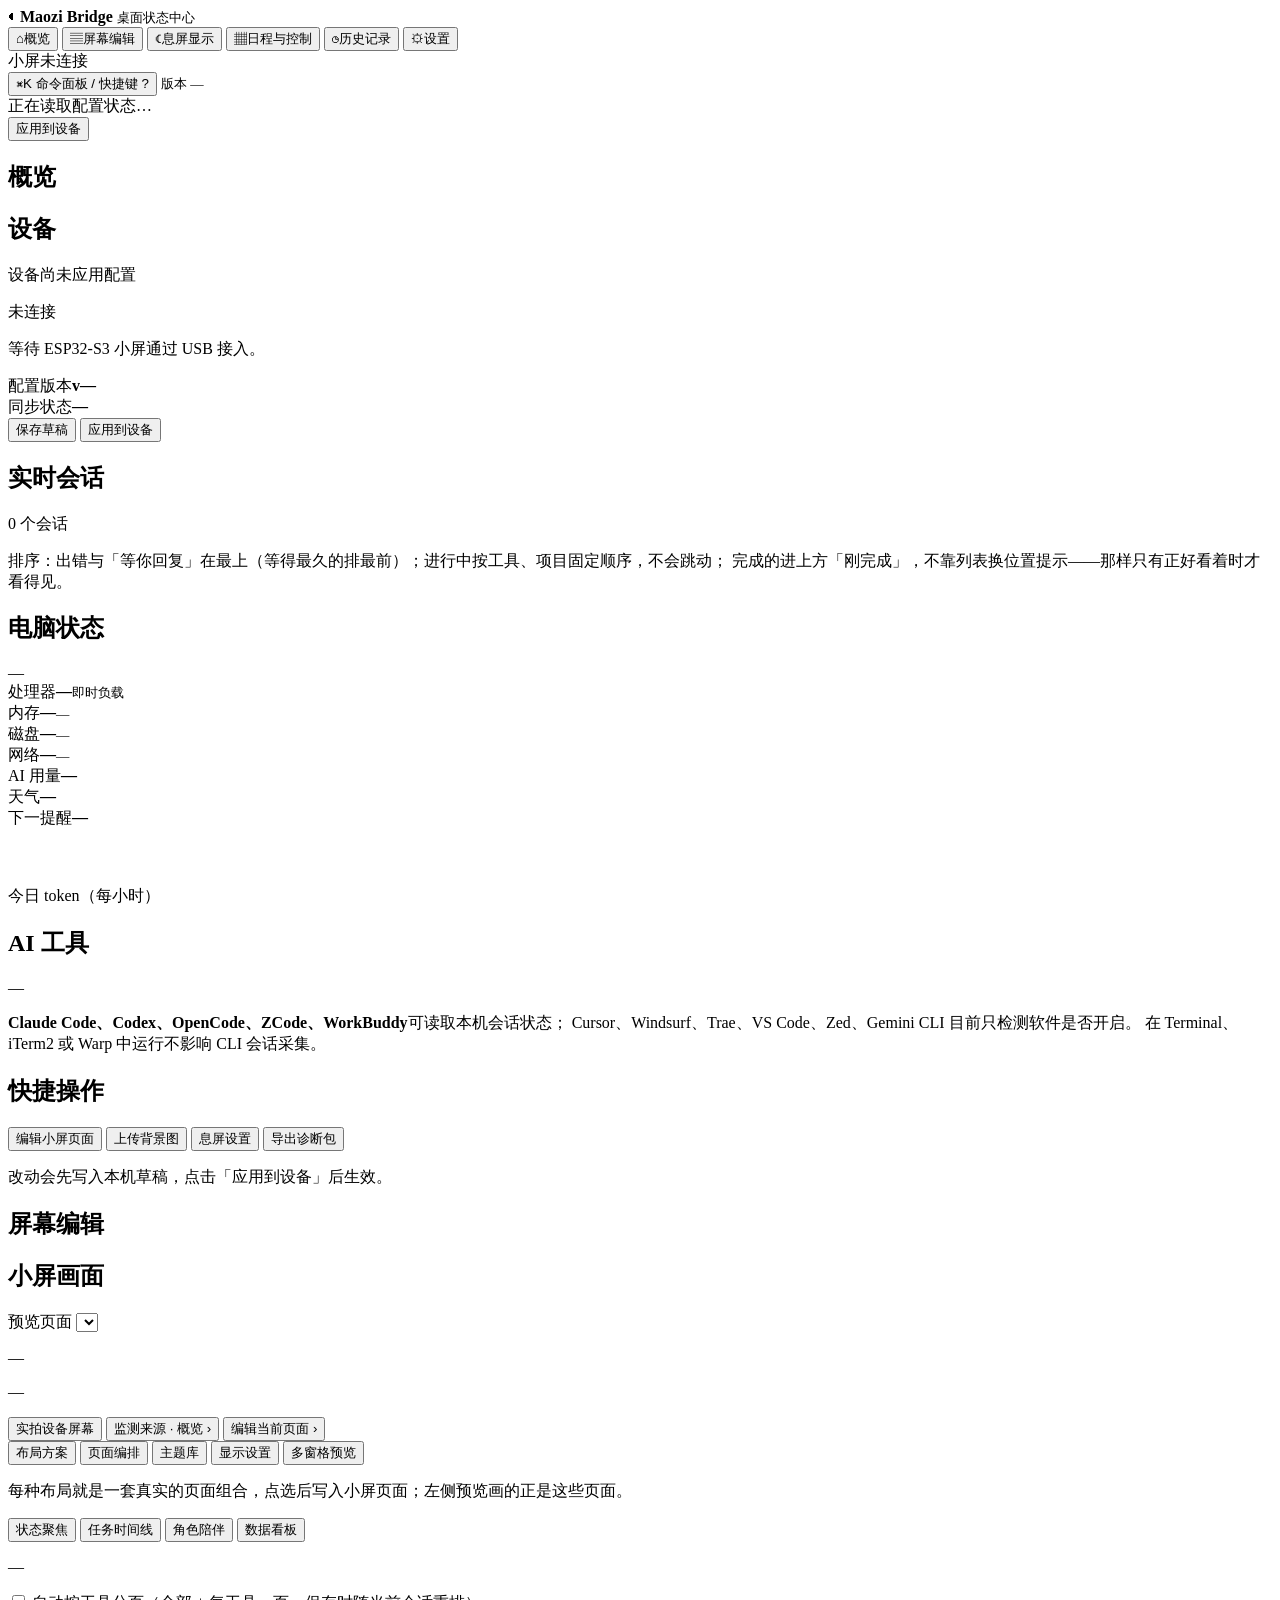
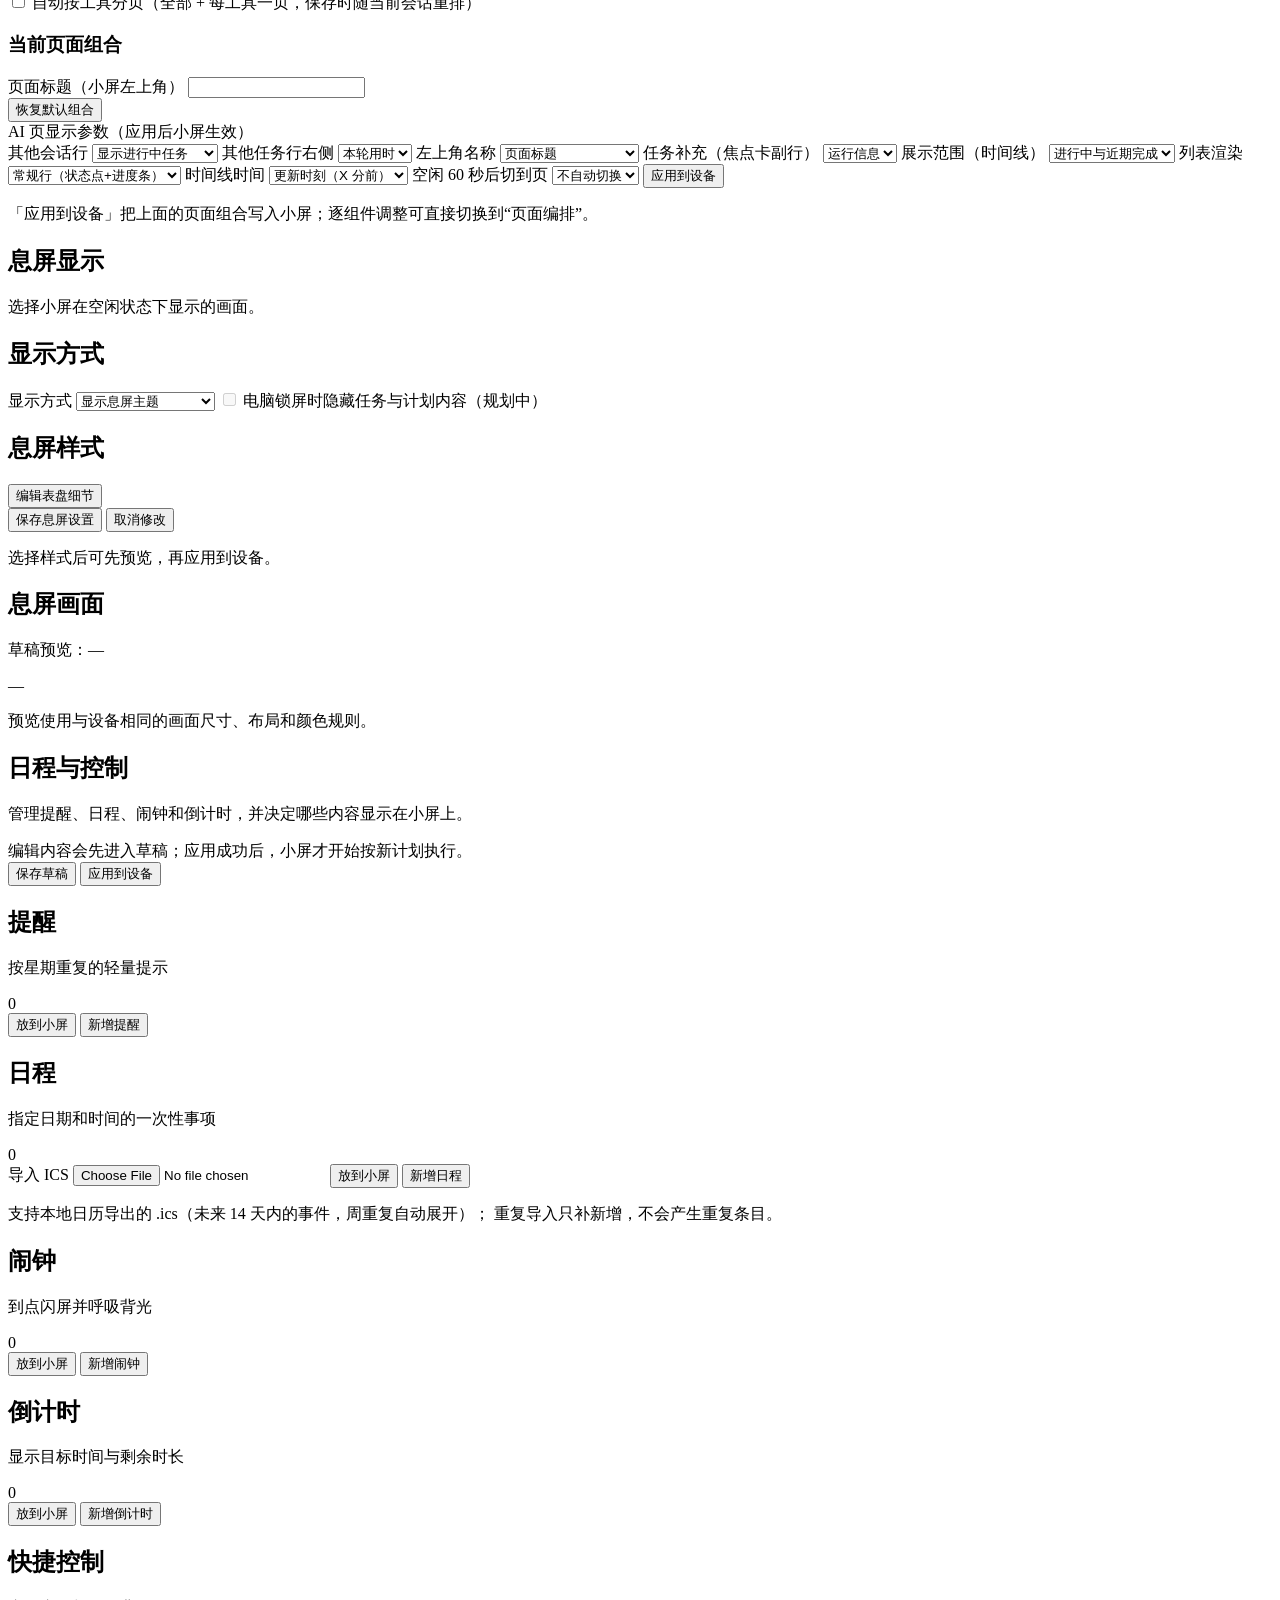
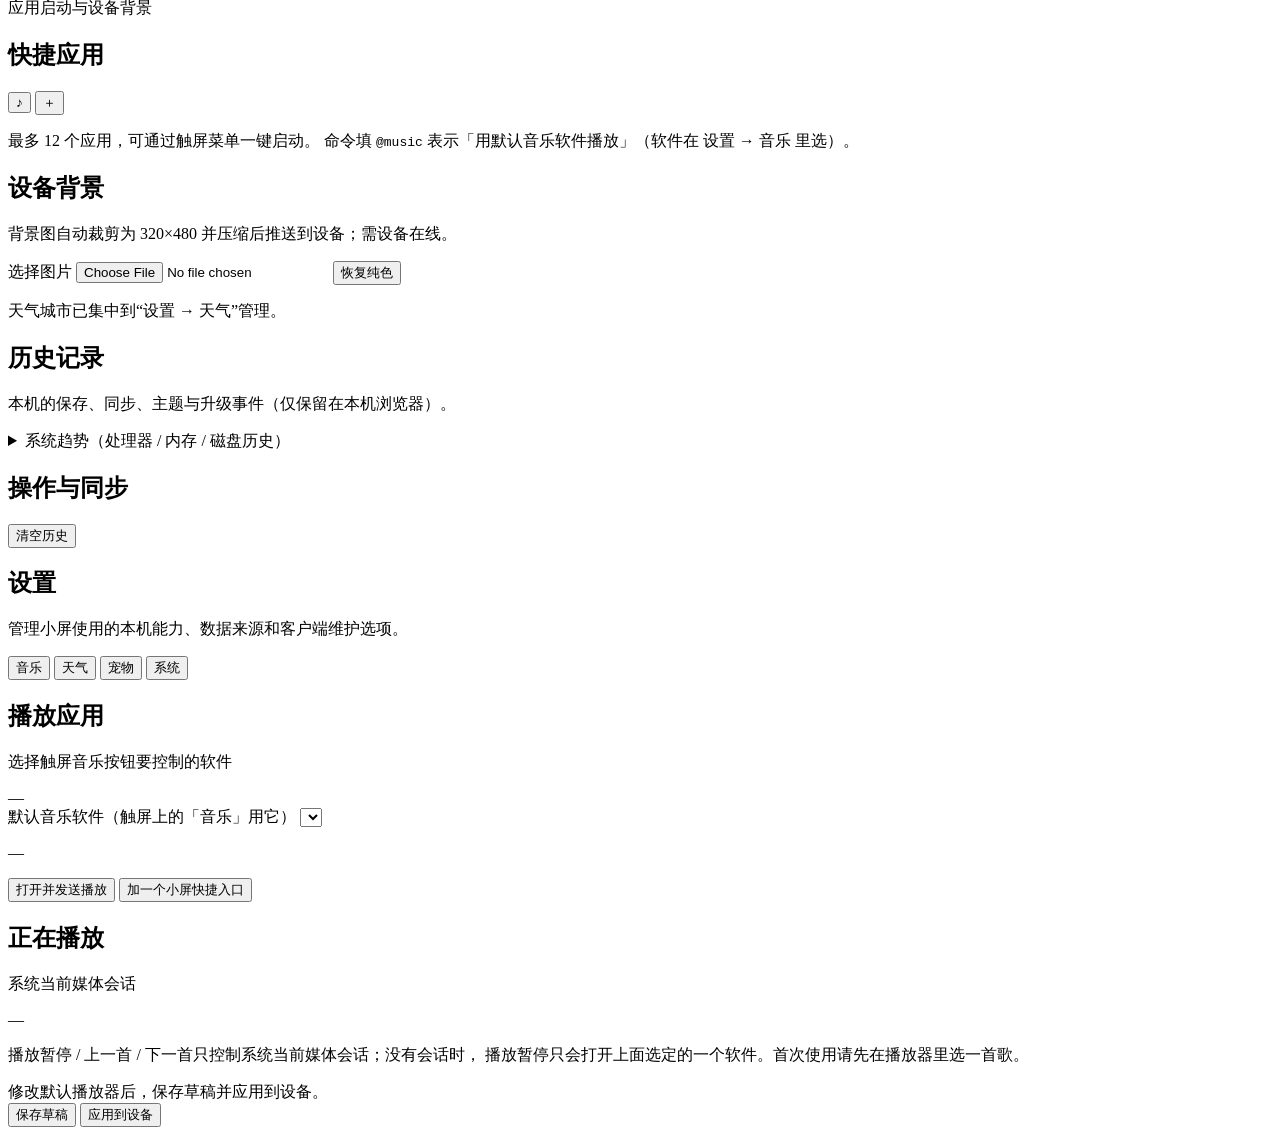
==== client/workbuddy/web_assets/index.html @ 3965f8a6 "P1-2 用量透明度看板：趋势权威化 + 会话排行 + 日预算 + 来源/更新时间 - usage.py：小时桶（24h）与按日累计（8 天）服务端权威采集，与今日累计   同时区口径（_hour_o" ====
<!DOCTYPE html>
<html lang="zh-CN" data-theme="auto">
<head>
<meta charset="utf-8">
<meta name="viewport" content="width=device-width, initial-scale=1, viewport-fit=cover">
<meta name="color-scheme" content="light dark">
<meta name="description" content="Maozi Bridge 桌面状态中心：屏幕编辑、息屏表盘、设备监控与主题定制。">
<title>Maozi Bridge · 桌面状态中心</title>
<link rel="stylesheet" href="/app.css">
</head>
<body>
<div class="app">

  <!-- ======== 左侧导航 ======== -->
  <aside class="sidebar">
    <div class="brand">
      <span class="brand-mark" aria-hidden="true">◖</span>
      <span class="brand-text">
        <strong>Maozi Bridge</strong>
        <small>桌面状态中心</small>
      </span>
    </div>

    <nav class="nav" aria-label="主导航">
      <button type="button" class="nav-item active" data-view="overview">
        <span class="nav-icon" aria-hidden="true">⌂</span>概览
      </button>
      <button type="button" class="nav-item" data-view="tasks">
        <span class="nav-icon" aria-hidden="true">▤</span>屏幕编辑
      </button>
      <button type="button" class="nav-item" data-view="saver">
        <span class="nav-icon" aria-hidden="true">☾</span>息屏显示
      </button>
      <button type="button" class="nav-item" data-view="extras">
        <span class="nav-icon" aria-hidden="true">▦</span>日程与控制
      </button>
      <button type="button" class="nav-item" data-view="history">
        <span class="nav-icon" aria-hidden="true">◷</span>历史记录
      </button>
      <button type="button" class="nav-item" data-view="settings">
        <span class="nav-icon" aria-hidden="true">⚙</span>设置
      </button>
    </nav>

    <div class="sidebar-foot">
      <span class="freshness" id="freshness" hidden></span>
      <div class="conn">
        <i class="conn-dot" id="conn-dot" aria-hidden="true"></i>
        <span id="conn-text">小屏未连接</span>
      </div>
      <button type="button" class="linklike alert-badge" id="btn-alert-hist" hidden>⚠ 有未读异常 <span id="alert-count"></span></button>
      <button type="button" class="linklike" id="btn-cmd-hint">⌘K 命令面板 / 快捷键 ?</button>
      <small class="ver" id="ver-text">版本 —</small>
    </div>
  </aside>

  <!-- ======== 主内容 ======== -->
  <main class="main">
    <div class="apply-bar" id="apply-bar" aria-live="polite">
      <div class="apply-state">
        <i class="apply-dot" id="apply-dot" aria-hidden="true"></i>
        <span id="global-config-state">正在读取配置状态…</span>
      </div>
      <button type="button" class="button" id="global-restore-btn" hidden>回到设备版本</button>
      <button type="button" class="button primary" id="global-apply-btn">应用到设备</button>
    </div>

    <!-- ========== 概览 ========== -->
    <section class="view active" id="view-overview" aria-labelledby="ov-heading">
      <h1 id="ov-heading">概览</h1>
      <div class="ov-grid">
        <section class="panel ov-device" aria-label="设备状态">
          <div class="panel-head"><h2>设备</h2>
            <span class="count-pill" id="ov-applied">设备尚未应用配置</span>
          </div>
          <p class="ov-device-state" id="ov-device-state">未连接</p>
          <p class="hint" id="ov-device-sub">等待 ESP32-S3 小屏通过 USB 接入。</p>
          <div class="kv-row">
            <div class="kv"><span>配置版本</span><strong id="ov-version">v—</strong></div>
            <div class="kv"><span>同步状态</span><strong id="ov-sync-state">—</strong></div>
          </div>
          <div class="btn-row">
            <button type="button" class="button" id="ov-save-btn">保存草稿</button>
            <button type="button" class="button primary" id="ov-sync-btn">应用到设备</button>
          </div>
        </section>

        <section class="panel ov-tasks" aria-labelledby="ov-tasks-heading">
          <div class="panel-head">
            <h2 id="ov-tasks-heading">实时会话</h2>
            <span class="count-pill" id="ov-task-count">0 个会话</span>
          </div>
          <div class="inbox" id="ov-inbox" hidden>
            <div class="done-rail-head">
              <strong>需要处理</strong>
              <span class="count-pill" id="inbox-count">—</span>
            </div>
            <div class="inbox-items" id="inbox-items"></div>
          </div>
          <div class="done-rail" id="ov-done-rail" hidden>
            <div class="done-rail-head">
              <strong>刚完成</strong>
              <span class="count-pill" id="ov-done-count">—</span>
              <button type="button" class="linklike" id="btn-done-clear">全部已读</button>
            </div>
            <div class="done-rail-items" id="ov-done-items"></div>
          </div>
          <div class="filter-bar" id="ov-filters" role="group" aria-label="会话筛选"></div>
          <div class="task-list" id="ov-task-list"></div>
          <p class="hint" id="ov-order-hint">排序：出错与「等你回复」在最上（等得最久的排最前）；进行中按工具、项目固定顺序，不会跳动；
            完成的进上方「刚完成」，不靠列表换位置提示——那样只有正好看着时才看得见。</p>
        </section>

        <section class="panel ov-hw" aria-labelledby="ov-hw-heading">
          <div class="panel-head"><h2 id="ov-hw-heading">电脑状态</h2>
            <span class="count-pill" id="ov-fresh-pill">—</span>
          </div>
          <div class="metric-grid">
            <div class="metric"><span>处理器</span><strong id="ov-cpu">—</strong><small id="ov-cpu-sub">即时负载</small></div>
            <div class="metric"><span>内存</span><strong id="ov-mem">—</strong><small id="ov-mem-sub">—</small></div>
            <div class="metric"><span>磁盘</span><strong id="ov-disk">—</strong><small id="ov-disk-sub">—</small></div>
            <div class="metric"><span>网络</span><strong id="ov-net">—</strong><small id="ov-net-sub">—</small></div>
          </div>
          <div class="ov-extra">
            <div class="kv"><span>AI 用量</span><strong id="ov-usage">—</strong></div>
            <div class="kv"><span>天气</span><strong id="ov-weather">—</strong></div>
            <div class="kv"><span>下一提醒</span><strong id="ov-remind">—</strong></div>
          </div>
          <div class="usage-chart-wrap">
            <span class="usage-chart-label">今日 token（每小时）</span>
            <span class="usage-chart-meta" id="usage-meta"></span>
            <canvas id="usage-chart" height="72" role="img" aria-label="今日 token 每小时用量折线图"></canvas>
            <div class="usage-top" id="usage-top"></div>
          </div>
        </section>

        <section class="panel ov-tools" aria-label="AI 工具">
          <div class="panel-head">
            <h2>AI 工具</h2>
            <span class="count-pill muted" id="ov-tools-note">—</span>
          </div>
          <div class="tool-chips" id="ov-tool-chips"></div>
          <p class="hint"><strong>Claude Code、Codex、OpenCode、ZCode、WorkBuddy</strong>可读取本机会话状态；
            Cursor、Windsurf、Trae、VS Code、Zed、Gemini CLI 目前只检测软件是否开启。
            在 Terminal、iTerm2 或 Warp 中运行不影响 CLI 会话采集。</p>
        </section>

        <section class="panel ov-quick" aria-label="快捷操作">
          <div class="panel-head"><h2>快捷操作</h2></div>
          <div class="quick-grid">
            <button type="button" class="button" id="ov-act-tasks">编辑小屏页面</button>
            <button type="button" class="button" id="ov-act-bg">上传背景图</button>
            <button type="button" class="button" id="ov-act-saver">息屏设置</button>
            <button type="button" class="button" id="ov-act-diag">导出诊断包</button>
          </div>
          <p class="hint">改动会先写入本机草稿，点击「应用到设备」后生效。</p>
        </section>
      </div>
    </section>

    <!-- ========== 屏幕编辑 ========== -->
    <section class="view" id="view-tasks" aria-labelledby="tasks-heading">
      <h1 id="tasks-heading">屏幕编辑</h1>
      <div class="task-layout">

        <!-- 左：小屏画面（与固件同源渲染） -->
        <aside class="panel scheme-panel" aria-labelledby="screen-heading">
          <h2 id="screen-heading">小屏画面</h2>
          <label class="field">
            <span>预览页面</span>
            <select id="page-select" aria-label="选择要预览的页面"></select>
          </label>

          <div class="screen-wrap">
            <div class="screen-scale" id="screen-scale">
              <div class="screen-bezel">
                <div class="screen" id="screen" role="img" aria-label="小屏画面预览"></div>
              </div>
            </div>
          </div>
          <p class="preview-caption" id="preview-caption">—</p>
          <p class="hint" id="panel-pipeline">—</p>

          <button type="button" class="button ghost wide" id="btn-snap">实拍设备屏幕</button>
          <img id="snapshot-img" class="snapshot-img" hidden alt="设备屏幕实拍">
          <button type="button" class="button ghost wide" id="btn-source-jump">监测来源 · 概览 ›</button>
          <button type="button" class="button ghost wide" id="btn-deep-edit">编辑当前页面 ›</button>
        </aside>

        <!-- 右：布局方案 / 主题库 -->
        <div class="task-main">
          <div class="tabbar editor-tabbar" role="tablist" aria-label="屏幕编辑分区">
            <button type="button" class="tab active" id="tab-layouts" role="tab"
                    aria-selected="true" aria-controls="pane-layouts">布局方案</button>
            <button type="button" class="tab" id="tab-pages" role="tab"
                    aria-selected="false" aria-controls="spane-pages">页面编排</button>
            <button type="button" class="tab" id="tab-themes" role="tab"
                    aria-selected="false" aria-controls="pane-themes">主题库</button>
            <button type="button" class="tab" id="tab-look" role="tab"
                    aria-selected="false" aria-controls="spane-look">显示设置</button>
            <button type="button" class="tab" id="tab-multi" role="tab"
                    aria-selected="false" aria-controls="pane-multi">多窗格预览</button>
          </div>

          <!-- 布局方案：四种预设＝四套真实页面组合 -->
          <div class="tabpane active" id="pane-layouts" role="tabpanel">
            <p class="view-sub">每种布局就是一套真实的页面组合，点选后写入小屏页面；左侧预览画的正是这些页面。</p>
            <div class="layout-grid" role="group" aria-label="布局预设">
              <button type="button" class="layout-btn" data-layout="focus" aria-pressed="true">状态聚焦</button>
              <button type="button" class="layout-btn" data-layout="timeline" aria-pressed="false">任务时间线</button>
              <button type="button" class="layout-btn" data-layout="companion" aria-pressed="false">角色陪伴</button>
              <button type="button" class="layout-btn" data-layout="dashboard" aria-pressed="false">数据看板</button>
            </div>
            <p class="hint" id="layout-hint">—</p>
            <label class="field toggle">
              <input type="checkbox" id="autopage-toggle">
              <span>自动按工具分页（全部 + 每工具一页，保存时随当前会话重排）</span>
            </label>

            <h3 class="pane-heading">当前页面组合</h3>
            <div class="pages-list" id="task-pages" role="list" aria-label="当前页面组合"></div>
            <label class="field">
              <span>页面标题（小屏左上角）</span>
              <input type="text" id="task-page-title" class="text-input" maxlength="24" autocomplete="off">
            </label>
            <div class="btn-row">
              <button type="button" class="button wide" id="btn-reset-layout">恢复默认组合</button>
            </div>

            <div class="field-heading"><span>AI 页显示参数（应用后小屏生效）</span></div>
          <label class="field">
            <span>其他会话行</span>
            <select id="tv-other-tasks" class="text-input">
              <option value="1">显示进行中任务</option>
              <option value="0">不显示（仅焦点）</option>
            </select>
          </label>
          <label class="field">
            <span>其他任务行右侧</span>
            <select id="tv-task-value" class="text-input">
              <option value="0">本轮用时</option>
              <option value="1">仅项目名</option>
            </select>
          </label>
          <label class="field">
            <span>左上角名称</span>
            <select id="tv-name-mode" class="text-input">
              <option value="0">页面标题</option>
              <option value="1">自动显示智能体名称</option>
            </select>
          </label>
          <label class="field">
            <span>任务补充（焦点卡副行）</span>
            <select id="tv-task-detail" class="text-input">
              <option value="0">运行信息</option>
              <option value="1">最近消息</option>
              <option value="2">不显示</option>
            </select>
          </label>
          <label class="field">
            <span>展示范围（时间线）</span>
            <select id="tv-tl-range" class="text-input">
              <option value="0">进行中与近期完成</option>
              <option value="1">仅进行中</option>
            </select>
          </label>
          <label class="field">
            <span>列表渲染</span>
            <select id="tv-tl-mode" class="text-input">
              <option value="0">常规行（状态点+进度条）</option>
              <option value="1">时间线事件行</option>
            </select>
          </label>
          <label class="field">
            <span>时间线时间</span>
            <select id="tv-tl-time" class="text-input">
              <option value="0">更新时刻（X 分前）</option>
              <option value="1">本轮用时</option>
              <option value="2">不显示</option>
            </select>
          </label>
          <label class="field">
            <span>空闲 60 秒后切到页</span>
            <select id="tv-idle-page" class="text-input">
              <option value="0">不自动切换</option>
            </select>
          </label>
          <button type="button" class="button primary wide" id="btn-apply-task">应用到设备</button>
            <p class="hint" id="apply-hint">「应用到设备」把上面的页面组合写入小屏；逐组件调整可直接切换到“页面编排”。</p>
          </div>

          <!-- 主题库 -->
          <div class="tabpane" id="pane-themes" role="tabpanel" hidden>            <div class="subtabs" role="tablist" aria-label="主题分类">
              <button type="button" class="subtab active" id="tab-preset-themes"
                      aria-selected="true">默认主题</button>
              <button type="button" class="subtab" id="tab-my-themes"
                      aria-selected="false">自定义主题</button>
            </div>
            <div class="btn-row" style="gap:6px">
              <button type="button" class="button" id="theme-dl" style="flex:1">导出主题文件</button>
              <label class="button ghost" for="theme-import-file" style="flex:1;text-align:center">导入主题文件</label>
              <input type="file" id="theme-import-file" accept=".json" class="visually-hidden">
            </div>
            <div class="theme-layout">
              <div class="theme-cards" id="theme-grid" role="listbox" aria-label="主题列表"></div>
              <aside class="panel theme-side" aria-labelledby="theme-side-heading">
                <h2 id="theme-side-heading">当前页面</h2>
                <p class="theme-current-name" id="theme-current-name">—</p>
                <p class="hint" id="theme-current-desc">选择左侧主题后点击应用。</p>
                <button type="button" class="button wide" id="btn-theme-options">显示选项</button>
                <button type="button" class="button primary wide" id="btn-apply-theme">应用到任务</button>
                <p class="hint">主题会同时下发配色与卡片风格，保存后同步到小屏。</p>
              </aside>
            </div>
          </div>

          <!-- 多窗格预览（优化#11） -->
          <div class="tabpane" id="pane-multi" role="tabpanel" hidden>
            <p class="view-sub">把配置里的页面逐页平铺，每块都是该页在小屏上的真实样子（同一个渲染器）。点任一屏切到那一页。</p>
            <div class="multi-grid" id="multi-grid"></div>
            <div class="btn-row">
              <button type="button" class="button ghost wide" id="btn-multi-edit">编辑当前页面 ›</button>
            </div>
          </div>
        </div>
      </div>
    </section>

    <!-- ========== 息屏显示 ========== -->
    <section class="view" id="view-saver" aria-labelledby="saver-heading">
      <h1 id="saver-heading">息屏显示</h1>
      <p class="view-sub">选择小屏在空闲状态下显示的画面。</p>
      <div class="saver-layout">
        <div class="saver-main">
          <section class="panel" aria-labelledby="saver-mode-heading">
            <h2 id="saver-mode-heading">显示方式</h2>
            <label class="field">
              <span>显示方式</span>
              <select id="saver-mode">
                <option value="theme">显示息屏主题</option>
                <option value="always">屏幕常亮（不息屏）</option>
              </select>
            </label>
            <label class="field toggle">
              <input type="checkbox" id="saver-hide-lock" disabled>
              <span>电脑锁屏时隐藏任务与计划内容（规划中）</span>
            </label>
          </section>

          <section class="panel" aria-labelledby="saver-dials-heading">
            <div class="panel-head">
              <h2 id="saver-dials-heading">息屏样式</h2>
              <button type="button" class="linklike" id="btn-saver-detail">编辑表盘细节</button>
            </div>
            <div class="dial-cards" id="saver-cards"></div>
          </section>

          <section class="panel" id="saver-detail" hidden aria-labelledby="saver-detail-heading">
            <h2 id="saver-detail-heading">表盘细节</h2>
            <label class="field">
              <span>进入息屏 <output class="field-value" id="saver-idle-val">60 秒</output></span>
              <input type="range" id="saver-idle" min="0" max="600" step="10">
            </label>
            <label class="field">
              <span>息屏语句</span>
              <input type="text" id="saver-msg" class="text-input" maxlength="20" autocomplete="off">
            </label>

          </section>

          <div class="btn-row">
            <button type="button" class="button primary" id="btn-saver-save">保存息屏设置</button>
            <button type="button" class="button" id="btn-saver-cancel">取消修改</button>
          </div>
          <div class="entry-list" id="saver-extra" hidden>
            <div class="field-heading" id="saver-extra-title"><span>轮播设置</span></div>
            <label class="field album-only">
              <span>轮播间隔（相册轮播）</span>
              <select id="sv-int">
                <option value="30">30 秒</option>
                <option value="60" selected>1 分钟</option>
                <option value="300">5 分钟</option>
                <option value="600">10 分钟</option>
              </select>
            </label>
            <label class="field album-only">
              <span>切换效果</span>
              <select id="sv-fx">
                <option value="1" selected>淡入</option>
                <option value="2">滑入</option>
                <option value="0">立即切换</option>
              </select>
            </label>
            <label class="field poem-only">
              <span>诗句更新间隔（诗词短句）</span>
              <select id="poem-int">
                <option value="1">1 分钟</option>
                <option value="5" selected>5 分钟</option>
                <option value="10">10 分钟</option>
                <option value="30">30 分钟</option>
                <option value="60">1 小时</option>
              </select>
            </label>
          </div>
          <div class="entry-list" id="poem-lib" hidden>
            <div class="field-heading"><span>诗句库（最多 10 条，到点自动轮换；留空则自动轮换内置名句·带作者）</span></div>
            <div class="entry-list" id="poem-list"></div>
            <div class="btn-row">
              <input type="text" id="poem-new" class="text-input" maxlength="20"
                     placeholder="新诗句，如 空山新雨后" autocomplete="off" class="grow">
              <button type="button" class="button" id="poem-add">添加</button>
            </div>
          </div>
          <div class="entry-list" id="album-mgr" hidden>
            <div class="field-heading"><span>相册（最多 8 张，覆盖式上传）</span></div>
            <div class="btn-row">
              <label class="button ghost" for="album-file">选择图片（可多选）</label>
              <input type="file" id="album-file" accept="image/*" multiple class="visually-hidden">
              <button type="button" class="button danger" id="album-clear">清空相册</button>
            </div>
            <p class="hint" id="album-state">尚未上传相册图。</p>
          </div>
          <p class="hint" id="saver-state">选择样式后可先预览，再应用到设备。</p>
        </div>

        <aside class="panel saver-preview-panel" aria-labelledby="sv-heading">
          <h2 id="sv-heading">息屏画面</h2>
          <p class="hint" id="sv-mode-note">草稿预览：—</p>
          <div class="screen-scale" id="sv-scale">
            <div class="screen-bezel">
              <div class="sv-screen" id="sv-screen" role="img" aria-label="息屏画面预览"></div>
            </div>
          </div>
          <p class="hint" id="sv-quote-note">—</p>
          <p class="hint">预览使用与设备相同的画面尺寸、布局和颜色规则。</p>
        </aside>
      </div>
    </section>

    <!-- ========== 日程与控制 ========== -->
    <section class="view" id="view-extras" aria-labelledby="extras-heading">
      <h1 id="extras-heading">日程与控制</h1>
      <p class="view-sub">管理提醒、日程、闹钟和倒计时，并决定哪些内容显示在小屏上。</p>
      <div class="panel schedule-actionbar">
        <span class="hint-inline">编辑内容会先进入草稿；应用成功后，小屏才开始按新计划执行。</span>
        <div class="btn-row">
          <button type="button" class="button" id="extras-save-btn">保存草稿</button>
          <button type="button" class="button primary" id="extras-sync-btn">应用到设备</button>
        </div>
      </div>
      <div class="schedule-grid schedule-primary">
        <section class="panel schedule-panel" aria-labelledby="reminders-heading">
          <div class="panel-head">
            <div><h2 id="reminders-heading">提醒</h2><p class="panel-kicker">按星期重复的轻量提示</p></div>
            <span class="count-pill muted" id="reminders-count">0</span>
          </div>
          <div class="entry-list" id="reminders-list"></div>
          <div class="schedule-card-actions">
            <button type="button" class="button ghost" data-generate-widget="reminder_list">放到小屏</button>
            <button type="button" class="button" data-add="reminders">新增提醒</button>
          </div>
        </section>

        <section class="panel schedule-panel" aria-labelledby="calendar-heading">
          <div class="panel-head">
            <div><h2 id="calendar-heading">日程</h2><p class="panel-kicker">指定日期和时间的一次性事项</p></div>
            <span class="count-pill muted" id="calendar-count">0</span>
          </div>
          <div class="entry-list" id="calendar-list"></div>
          <div class="schedule-card-actions">
            <label class="button ghost" for="ics-file">导入 ICS</label>
            <input type="file" id="ics-file" accept=".ics,text/calendar" class="visually-hidden">
            <button type="button" class="button ghost" data-generate-widget="today_calendar">放到小屏</button>
            <button type="button" class="button" data-add="calendar">新增日程</button>
          </div>
          <p class="hint">支持本地日历导出的 .ics（未来 14 天内的事件，周重复自动展开）；
            重复导入只补新增，不会产生重复条目。</p>
        </section>

        <section class="panel schedule-panel" aria-labelledby="alarms-heading">
          <div class="panel-head">
            <div><h2 id="alarms-heading">闹钟</h2><p class="panel-kicker">到点闪屏并呼吸背光</p></div>
            <span class="count-pill muted" id="alarms-count">0</span>
          </div>
          <div class="entry-list" id="alarms-list"></div>
          <div class="schedule-card-actions">
            <button type="button" class="button ghost" data-generate-widget="alarm">放到小屏</button>
            <button type="button" class="button" data-add="alarms">新增闹钟</button>
          </div>
        </section>

        <section class="panel schedule-panel" aria-labelledby="countdowns-heading">
          <div class="panel-head">
            <div><h2 id="countdowns-heading">倒计时</h2><p class="panel-kicker">显示目标时间与剩余时长</p></div>
            <span class="count-pill muted" id="countdowns-count">0</span>
          </div>
          <div class="entry-list" id="countdowns-list"></div>
          <div class="schedule-card-actions">
            <button type="button" class="button ghost" data-generate-widget="countdown">放到小屏</button>
            <button type="button" class="button" data-add="countdowns">新增倒计时</button>
          </div>
        </section>
      </div>

      <div class="section-heading"><h2>快捷控制</h2><span>应用启动与设备背景</span></div>
      <div class="schedule-grid schedule-secondary">
        <section class="panel schedule-panel" aria-labelledby="apps-heading">
          <div class="panel-head">
            <h2 id="apps-heading">快捷应用</h2>
            <div class="panel-head-actions">
              <button type="button" class="icon-button" id="music-add-app2" title="添加音乐入口" aria-label="添加音乐入口"><span aria-hidden="true">♪</span></button>
              <button type="button" class="icon-button" data-add="apps" title="新增快捷应用" aria-label="新增快捷应用"><span aria-hidden="true">＋</span></button>
            </div>
          </div>
          <div class="entry-list" id="apps-list"></div>
          <p class="hint">最多 12 个应用，可通过触屏菜单一键启动。
            命令填 <code>@music</code> 表示「用默认音乐软件播放」（软件在 设置 → 音乐 里选）。</p>
        </section>

        <section class="panel schedule-panel" aria-labelledby="bgimg-heading">
          <div class="panel-head">
            <h2 id="bgimg-heading">设备背景</h2>
          </div>
          <p class="hint">背景图自动裁剪为 320×480 并压缩后推送到设备；需设备在线。</p>
          <div class="btn-row">
            <label class="button ghost" for="bgimg-file">选择图片</label>
            <input type="file" id="bgimg-file" accept="image/*" class="visually-hidden">
            <button type="button" class="button danger" id="bgimg-clear">恢复纯色</button>
          </div>
          <div id="bg-cropper" hidden>
            <canvas id="bg-crop-canvas" width="240" height="360" style="display:block;border-radius:8px;border:1px solid rgba(255,255,255,.2);cursor:grab;touch-action:none"></canvas>
            <label class="field">
              <span>缩放 <output class="field-value" id="bg-crop-zoom-val">铺满</output></span>
              <input type="range" id="bg-crop-zoom" min="100" max="300" step="5" value="100">
            </label>
            <div class="btn-row">
              <button type="button" class="button" id="bg-crop-fit" style="flex:1">铺满居中</button>
              <button type="button" class="button primary" id="bg-crop-apply" style="flex:2">确认裁剪并上传</button>
            </div>
            <p class="hint">拖动画布移动取景位置，缩放后可再拖；确认后按 320×480 裁剪上屏。</p>
          </div>
          <input type="hidden" id="weather-city">
          <p class="hint">天气城市已集中到“设置 → 天气”管理。</p>
        </section>
      </div>
    </section>

    <!-- ========== 历史记录 ========== -->
    <section class="view" id="view-history" aria-labelledby="history-heading">
      <h1 id="history-heading">历史记录</h1>
      <p class="view-sub">本机的保存、同步、主题与升级事件（仅保留在本机浏览器）。</p>
      <section class="panel">
        <details class="advanced" id="trend-details">
          <summary id="trend-heading">系统趋势（处理器 / 内存 / 磁盘历史）</summary>
          <div class="panel-head compact">
            <span class="hint-inline" id="trend-note">每分钟一拍，本机落盘保留 7 天；暂停采集期间不记录。</span>
            <label class="field-inline">范围
              <select id="trend-range">
                <option value="6">6 小时</option>
                <option value="24" selected>24 小时</option>
                <option value="72">3 天</option>
                <option value="168">7 天</option>
              </select>
            </label>
          </div>
          <canvas id="trend-chart" height="180" role="img" aria-label="处理器/内存/磁盘占用趋势图"></canvas>
          <div class="trend-legend" id="trend-legend"></div>
        </details>
      </section>
      <section class="panel" aria-labelledby="history-list-heading">
        <div class="panel-head">
          <h2 id="history-list-heading">操作与同步</h2>
          <button type="button" class="linklike" id="btn-history-clear">清空历史</button>
        </div>
        <div class="history-list" id="history-list"></div>
      </section>
    </section>

    <!-- ========== 设置 ========== -->
    <section class="view" id="view-settings" aria-labelledby="settings-heading">
      <h1 id="settings-heading">设置</h1>
      <p class="view-sub">管理小屏使用的本机能力、数据来源和客户端维护选项。</p>
      <div class="tabbar settings-tabbar" role="tablist" aria-label="设置分区">
        <button type="button" class="tab active" id="stab-music" role="tab"
                aria-selected="true" aria-controls="spane-music">音乐</button>
        <button type="button" class="tab" id="stab-weather" role="tab"
                aria-selected="false" aria-controls="spane-weather">天气</button>
        <button type="button" class="tab" id="stab-pet" role="tab"
                aria-selected="false" aria-controls="spane-pet">宠物</button>
        <button type="button" class="tab" id="stab-system" role="tab"
                aria-selected="false" aria-controls="spane-system">系统</button>
      </div>
      <div class="tabpane" id="spane-pages" role="tabpanel" hidden>
        <div class="settings-grid">
          <section class="panel" aria-labelledby="pages-heading">
          <div class="panel-head">
            <h2 id="pages-heading">页面编排</h2>
            <div class="panel-head-actions">
              <button type="button" class="icon-button" id="add-page" title="新增页面" aria-label="新增页面"><span aria-hidden="true">＋</span></button>
              <button type="button" class="icon-button" id="duplicate-page" title="复制当前页" aria-label="复制当前页"><span aria-hidden="true">⧉</span></button>
              <button type="button" class="icon-button danger" id="delete-page" title="删除当前页" aria-label="删除当前页"><span aria-hidden="true">−</span></button>
            </div>
          </div>
          <div class="pages-list" id="pages-list" role="list" aria-label="页面列表"></div>
            <div class="btn-row" style="gap:6px">
              <button type="button" class="button" id="page-trash-btn" style="flex:1">回收站</button>
              <button type="button" class="button" id="draft-save-ver" style="flex:1">存为版本</button>
              <button type="button" class="button" id="draft-ver-btn" style="flex:1">版本列表</button>
            </div>
            <div id="editor-safety-panel" hidden></div>
          <div class="section-rule" role="separator"></div>
          <div class="panel-head compact"><h3>组件库</h3><span class="hint-inline">点击加入当前页</span></div>
          <div class="widget-palette" id="widget-palette"></div>
          <p class="hint palette-note" id="widget-palette-note"></p>
          <div class="section-rule" role="separator"></div>
          <div class="panel-head compact"><h3>快速模板</h3></div>
          <div class="template-row" id="start-templates"></div>
        </section>
          <section class="panel" aria-labelledby="props-heading">
          <div class="panel-head"><h2 id="props-heading">页面属性</h2></div>
          <label class="field">
            <span>页面标题</span>
            <input type="text" id="page-title" maxlength="12" autocomplete="off">
          </label>
          <label class="field">
            <span>布局方式</span>
            <select id="page-layout">
              <option value="list">列表（纵向铺满）</option>
              <option value="grid_2x2">宫格 2×2</option>
              <option value="free">自由画布（拖拽）</option>
            </select>
          </label>
          <div class="field-heading"><span>本页组件</span><small>拖动排序</small></div>
          <div class="selected-widgets" id="selected-widgets"></div>
          <div class="btn-row wrap">
            <button type="button" class="button" id="validate-btn">检查</button>
            <button type="button" class="button" id="save-btn">保存草稿</button>
            <button type="button" class="button primary" id="sync-btn">应用到设备</button>
            <button type="button" class="button danger" id="reset-btn">恢复默认</button>
          </div>
        </section>
        </div>
      </div>
      <div class="tabpane" id="spane-look" role="tabpanel" hidden>
        <section class="panel" aria-labelledby="theme-heading">
          <div class="panel-head"><h2 id="theme-heading">主题配色</h2></div>
          <div class="theme-presets" id="theme-presets" role="group" aria-label="主题预设"></div>
          <div class="theme-gallery" id="theme-gallery" role="group" aria-label="主题画廊，点击应用背景与配色"></div>
          <div class="theme-grid">
            <label class="theme-chip"><span>背景</span><input type="color" id="theme-bg" aria-label="背景色"></label>
            <label class="theme-chip"><span>渐变</span><input type="color" id="theme-grad" aria-label="渐变色"></label>
            <label class="theme-chip"><span>卡片</span><input type="color" id="theme-card" aria-label="卡片色"></label>
            <label class="theme-chip"><span>描边</span><input type="color" id="theme-card_edge" aria-label="卡片描边色"></label>
            <label class="theme-chip"><span>强调</span><input type="color" id="theme-accent" aria-label="强调色"></label>
            <label class="theme-chip"><span>文字</span><input type="color" id="theme-text" aria-label="文字色"></label>
            <label class="theme-chip"><span>次要文字</span><input type="color" id="theme-sub" aria-label="次要文字色"></label>
          </div>
          <p class="hint" id="theme-quant-note">—</p>
          <details class="advanced">
            <summary>高级 · 屏幕标定（色彩对照表 · 24 格诊断矩阵）</summary>
            <p class="hint">日常配主题用不到这里。换屏、换控制器、或者怀疑颜色通道不对时，先看下面的标定矩阵，
              再决定要不要重新测通道序 / 换字节 / 反相；改完要同步更新配置文件（见 docs/COLOR_MAP.md）。</p>
            <div class="panel-head compact">
              <h3>面板标定矩阵（24 格实测）</h3>
              <span class="hint-inline" id="variant-note">—</span>
            </div>
            <div class="variant-grid" id="variant-grid" aria-label="24 格面板标定矩阵"></div>

            <div class="section-rule" role="separator"></div>
            <div class="color-atlas-head">
              <strong>屏幕色彩对照</strong>
              <a class="button ghost" href="/color-map.json" download="color-map.json">下载映射配置</a>
            </div>
            <p class="hint">色块显示的是<b>屏幕会显示的颜色</b>（请求色经 RGB565 量化后还原）；有偏移时右下角小方块是请求色。
              点击色卡写入上方所选主题项，保存并同步后上屏。屏幕不是 888 直出，十六进制不能直接当成品色用。</p>
            <div class="color-atlas-controls">
              <label>修改项目 <select id="color-map-target" aria-label="色卡应用目标"></select></label>
              <label>色系 <select id="color-map-group" aria-label="筛选色系"><option value="">全部色系</option></select></label>
              <label>搜索 <input id="color-map-search" type="search" placeholder="名称 / HEX / RGB565" aria-label="搜索色卡"></label>
            </div>
            <div id="color-map-grid" class="color-map-grid" aria-label="屏幕色彩对照表"></div>
          </details>
          <label class="field">
            <span>屏幕亮度 <output class="field-value" id="bright-value">90%</output></span>
            <input type="range" id="theme-bright" min="5" max="100" step="1">
          </label>
          <label class="field">
            <span>卡片不透明度 <output class="field-value" id="opa-value">100%</output></span>
            <input type="range" id="card-opa" min="30" max="100" step="1">
          </label>
          <label class="field toggle">
            <input type="checkbox" id="bright-auto">
            <span>按时间段自动亮度</span>
          </label>
          <div class="section-rule" role="separator"></div>
          <div class="panel-head compact"><h3>小屏顶栏</h3></div>
          <p class="hint">控制小屏主屏顶栏显示什么（时钟 / 天气）。</p>
          <label class="field toggle">
            <input type="checkbox" id="topclock-toggle">
            <span>顶栏显示时钟</span>
          </label>
          <label class="field toggle">
            <input type="checkbox" id="topwx-toggle">
            <span>顶栏显示天气</span>
          </label>
          <div class="section-rule" role="separator"></div>
          <div class="panel-head compact"><h3>AI 用量卡（数据看板）</h3></div>
          <p class="hint">「AI 用量」组件展示哪些指标（竞品看板的显示指标勾选）。勾选多个=大字每 3 秒轮换；只勾一个或关掉轮换=固定显示。</p>
          <label class="field toggle">
            <input type="checkbox" id="ac-auto" checked>
            <span>自动轮换（关闭=固定显示第一个勾选项）</span>
          </label>
          <div class="btn-row" id="ac-mets" style="flex-wrap:wrap;gap:6px">
            <label class="field toggle" style="flex:none"><input type="checkbox" id="ac-met-today" checked><span>今日总消耗</span></label>
            <label class="field toggle" style="flex:none"><input type="checkbox" id="ac-met-turn" checked><span>单任务消耗</span></label>
            <label class="field toggle" style="flex:none"><input type="checkbox" id="ac-met-model" checked><span>当前模型</span></label>
            <label class="field toggle" style="flex:none"><input type="checkbox" id="ac-met-models"><span>分模型消耗</span></label>
          </div>
          <p class="hint">分模型消耗=每个用到的模型各占一槽（按今日消耗降序，最多 3 个），来自本机会话日志的按模型统计；「剩余/总额度」是厂商账号侧数据，本地日志拿不到。</p>
          <label class="field">
            <span>日预算阈值（千 token，0 或留空=不设限；概览用量区达到/超限时提醒）</span>
            <input type="number" id="usage-budget" class="text-input" min="0" step="50" inputmode="numeric" placeholder="0">
          </label>
          <div class="btn-row">
            <button type="button" class="button" id="look-save-btn">保存草稿</button>
            <button type="button" class="button primary" id="look-sync-btn">应用到设备</button>
            <button type="button" class="button" id="btn-save-mytheme">存为自定义主题</button>
          </div>
          <p class="hint">「保存草稿」把上面的配色、亮度和顶栏写入配置；「存为自定义主题」只收进本机主题库，不会应用到设备。</p>
        </section>
      </div>
      <div class="tabpane active" id="spane-music" role="tabpanel">
        <div class="settings-pane-grid">
        <section class="panel settings-card" aria-labelledby="music-heading">
          <div class="panel-head">
            <div><h2 id="music-heading">播放应用</h2><p class="panel-kicker">选择触屏音乐按钮要控制的软件</p></div>
            <span class="count-pill muted" id="music-state">—</span>
          </div>
          <label class="field">
            <span>默认音乐软件（触屏上的「音乐」用它）</span>
            <select id="music-app-select" aria-label="默认音乐软件"></select>
          </label>
          <p class="hint" id="music-note">—</p>
          <div class="btn-row wrap">
            <button type="button" class="button primary" id="music-test-btn">打开并发送播放</button>
            <button type="button" class="button" id="music-add-app">加一个小屏快捷入口</button>
          </div>
        </section>
        <section class="panel settings-card" aria-labelledby="music-now-heading">
          <div class="panel-head"><div><h2 id="music-now-heading">正在播放</h2><p class="panel-kicker">系统当前媒体会话</p></div></div>
          <p class="now-playing" id="music-now">—</p>
          <p class="hint">播放暂停 / 上一首 / 下一首只控制系统当前媒体会话；没有会话时，
            播放暂停只会打开上面选定的一个软件。首次使用请先在播放器里选一首歌。</p>
        </section>
        <div class="panel settings-actionbar settings-span-all">
          <span class="hint-inline">修改默认播放器后，保存草稿并应用到设备。</span>
          <div class="btn-row">
            <button type="button" class="button" id="music-save-btn">保存草稿</button>
            <button type="button" class="button primary" id="music-sync-btn">应用到设备</button>
          </div>
        </div>
        </div>
      </div>
      <div class="tabpane" id="spane-weather" role="tabpanel" hidden>
        <div class="settings-pane-grid">
        <section class="panel settings-card" aria-labelledby="weather-cities-heading">
          <div class="panel-head">
            <div><h2 id="weather-cities-heading">已选城市</h2><p class="panel-kicker">最多 3 个，每个城市可生成一页</p></div>
            <span class="count-pill muted" id="weather-city-count">0/3</span>
          </div>
          <div class="entry-list" id="weather-city-list"></div>
          <div class="settings-card-foot">
            <button type="button" class="button wide" id="weather-gen-pages">为已选城市生成小屏页面</button>
          </div>
        </section>
        <section class="panel settings-card" aria-labelledby="weather-add-heading">
          <div class="panel-head"><div><h2 id="weather-add-heading">添加城市</h2><p class="panel-kicker">省市区精确搜索</p></div></div>
          <div class="btn-row">
            <input type="text" id="weather-q" class="text-input grow" maxlength="20"
                   placeholder="城市名，如 杭州 / 朝阳区" autocomplete="off">
            <button type="button" class="button" id="weather-search-btn">搜索</button>
          </div>
          <div class="entry-list" id="weather-search-results"></div>
          <p class="hint">天气数据包含当前实况和未来 5 天预报；搜索只用于选城市，不会立即修改设备。</p>
        </section>
        <div class="panel settings-actionbar settings-span-all">
          <span class="hint-inline">城市与生成的页面会一起写入配置。</span>
          <div class="btn-row">
            <button type="button" class="button" id="weather-save-btn">保存草稿</button>
            <button type="button" class="button primary" id="weather-sync-btn">应用到设备</button>
          </div>
        </div>
        </div>
      </div>
      <div class="tabpane" id="spane-pet" role="tabpanel" hidden>
        <div class="settings-pane-grid">
        <section class="panel settings-card" aria-labelledby="pet-heading">
          <div class="panel-head">
            <div><h2 id="pet-heading">形象与行为</h2><p class="panel-kicker">桌面宠物的基本设置</p></div>
            <span class="count-pill" id="pet-mood">—</span>
          </div>
          <div class="field-heading"><span>形象</span></div>
          <div class="pet-types" id="pet-types"></div>
          <label class="field">
            <span>名字</span>
            <input type="text" id="pet-name" class="text-input" maxlength="4" autocomplete="off">
          </label>
          <label class="field toggle">
            <input type="checkbox" id="pet-sleep" checked>
            <span>凌晨自动睡觉（01:00–06:00 硬覆盖；关闭则只犯困不强睡）</span>
          </label>
          <label class="field toggle">
            <input type="checkbox" id="pet-greet">
            <span>整点/半点问候（凌晨保持安静）</span>
          </label>
          <label class="field toggle">
            <input type="checkbox" id="pet-break-on">
            <span>久坐提醒（键鼠空闲超阈值 → 手机推送 + 宠物犯困姿态，凌晨不扰）</span>
          </label>
          <label class="field toggle">
            <input type="checkbox" id="pet-show-stats" checked>
            <span>角色页显示数值行（饱食/水分/活力）</span>
          </label>
          <label class="field toggle">
            <input type="checkbox" id="pet-show-buttons" checked>
            <span>角色页显示喂食/喝水/运动按钮</span>
          </label>
          <div class="field-heading"><span>角色页信息</span></div>
          <p class="hint">独立选择要显示的内容，最多 4 项；按下方顺序排列在小屏顶部。</p>
          <div class="pet-field-grid" id="pet-fields">
            <label class="field toggle"><input type="checkbox" value="title"><span>任务名</span></label>
            <label class="field toggle"><input type="checkbox" value="project"><span>项目名称</span></label>
            <label class="field toggle"><input type="checkbox" value="tool"><span>AI 工具</span></label>
            <label class="field toggle"><input type="checkbox" value="state"><span>任务状态</span></label>
            <label class="field toggle"><input type="checkbox" value="elapsed"><span>本轮用时</span></label>
            <label class="field toggle"><input type="checkbox" value="model"><span>模型名称</span></label>
            <label class="field toggle"><input type="checkbox" value="turn_total"><span>本轮总 Token</span></label>
            <label class="field toggle"><input type="checkbox" value="turn_out"><span>本轮输出 Token</span></label>
            <label class="field toggle"><input type="checkbox" value="today"><span>今日累计</span></label>
            <label class="field toggle"><input type="checkbox" value="message"><span>最近消息</span></label>
          </div>
          <label class="field">
            <span>信息密度</span>
            <select id="pet-density">
              <option value="0">单行</option>
              <option value="1">双行</option>
              <option value="2">自动摘要</option>
            </select>
          </label>
          <label class="field">
            <span>提醒阈值 <output class="field-value" id="pet-break-val">45 分钟</output></span>
            <input type="range" id="pet-break-min" min="5" max="120" step="5" value="45">
          </label>
          <div class="btn-row">
            <button type="button" class="button primary" id="pet-save">保存形象</button>
            <button type="button" class="button" id="pet-page-gen">生成「宠物」小屏页面</button>
          </div>
          <div class="field-heading"><span>场景包（整套切换）</span></div>
          <div class="pet-library" id="pet-library"></div>
          <div class="btn-row">
            <img id="pet-pack-thumb" alt="" style="width:54px;height:81px;border-radius:8px;border:1px solid var(--edge,#4B6685);object-fit:cover;display:none">
            <select id="pet-pack-select" class="text-input" style="flex:1">
              <option value="">扫描中…</option>
            </select>
            <button type="button" class="button primary" id="pet-pack-apply">应用此包</button>
          </div>
          <div class="btn-row" style="gap:6px">
            <label class="button ghost" for="pet-pack-import-file" style="flex:1;text-align:center">导入包(.zip)</label>
            <input type="file" id="pet-pack-import-file" accept=".zip" class="visually-hidden">
            <button type="button" class="button" id="pet-pack-dl" style="flex:1">下载分享</button>
            <button type="button" class="button" id="pet-pack-rename" style="flex:1">改名</button>
          </div>
          <p class="hint" id="pet-pack-note">包目录在 outputs/petpack_&lt;名称&gt;/（pet_artwork.py 生成），每包含 9 张规范帧（8 状态 + working 双帧），应用时整套 9 张重传设备（约 20 秒）；应用包会替换设备上的自定义形象（以包为准，想恢复自定义图重新上传即可）。点击上方角色卡可查看全部状态九宫格与设备裁切预览。</p>
          <label class="field toggle">
            <input type="checkbox" id="pet-autopack">
            <span>跟随昼夜自动切换（白天用「白天包」，22:00–06:00 用「夜晚包」，与屏幕氛围层同步）</span>
          </label>
          <div class="btn-row">
            <select id="pet-pack-day" class="text-input" style="flex:1"></select>
            <select id="pet-pack-night" class="text-input" style="flex:1"></select>
          </div>
          <label class="field">
            <span>雨雪包（下雨/下雪时优先于昼夜包，可留空）</span>
            <select id="pet-pack-weather" class="text-input"></select>
          </label>
          <p class="hint">左=白天包　右=夜晚包；到点自动整套切换（切换检查每分钟一次，断连时跳过、连上后补切）。配置了雨雪包时，降水天气优先用它。开启后手动「应用此包」会记为当前时段的包。</p>
          <div class="field-heading"><span>彩色角色图（图集管线）</span></div>
          <p class="hint">选 1-8 张 320×480 竖版 JPG，按文件名映射状态：
            pet_working / pet_thinking / pet_sleeping / pet_greeting / pet_happy /
            pet_error / pet_idle（如 pet_working.jpg）。上传后小屏宠物页在对应
            状态显示该图；删掉文件名对应图可回落像素宠物（设备重启生效）。</p>
          <div class="btn-row">
            <label class="button ghost" for="pet-img-file">选择角色图（可多选）</label>
            <input type="file" id="pet-img-file" accept="image/jpeg" multiple class="visually-hidden">
            <button type="button" class="button danger" id="pet-img-clear">清空全部角色图</button>
          </div>
          <div class="pet-img-slots" id="pet-img-slots"></div>
          <p class="hint" id="pet-img-note">—</p>
        </section>
        <section class="panel settings-card" aria-labelledby="pet-status-heading">
          <div class="panel-head"><div><h2 id="pet-status-heading">状态与互动</h2><p class="panel-kicker">状态保存在本机并同步显示到小屏</p></div></div>
          <div class="pet-stats" id="pet-stats"></div>
          <div class="btn-row">
            <button type="button" class="button" id="pet-feed">喂食</button>
            <button type="button" class="button" id="pet-water">喝水</button>
            <button type="button" class="button" id="pet-play">运动</button>
          </div>
          <p class="hint">喂食恢复饱食、喝水恢复水分、运动消耗活力（也更饿更快渴）——和真实的小生命一样。
            设备的「宠物」页上也有同样的三个按钮。</p>
        </section>
        <div class="modal-mask" id="pet-allstates" hidden>
          <div class="modal-card">
            <div class="modal-head">
              <h3 id="pet-allstates-title">全部状态</h3>
              <button type="button" class="button ghost" id="pet-allstates-close">关闭</button>
            </div>
            <div class="pet-allstates-grid" id="pet-allstates-grid"></div>
            <p class="hint" id="pet-allstates-note"></p>
          </div>
        </div>
        </div>
      </div>
      <div class="tabpane" id="spane-system" role="tabpanel" hidden>
        <div class="settings-pane-grid">
        <section class="panel settings-card" aria-labelledby="selfcheck-heading">
          <div class="panel-head">
            <div><h2 id="selfcheck-heading">运行自检</h2><p class="panel-kicker">一屏看清采集链路与配置健康</p></div>
            <button type="button" class="linklike" id="btn-selfcheck-refresh">重新检查</button>
          </div>
          <div class="selfcheck-list" id="selfcheck-list"></div>
          <p class="hint">天气城市和手机推送在客户端配置里维护：城市在「设置 → 音乐/天气」搜索添加，
            推送在 ~/.workbuddy/config.json 填 push_url（Bark/ntfy）。</p>
        </section>
        <section class="panel settings-card" aria-labelledby="client-heading">
          <div class="panel-head"><div><h2 id="client-heading">客户端与配置</h2><p class="panel-kicker">启动、备份、诊断与升级</p></div></div>
          <div class="field-heading"><span>系统日历（只读）</span></div>
          <label class="field toggle">
            <input type="checkbox" id="syscal-toggle">
            <span>读取 macOS 日历，24h 内事件进收件箱（不写入小屏日程）</span>
          </label>
          <div class="btn-row">
            <button type="button" class="button" id="btn-syscal-refresh">立即刷新</button>
            <span class="hint-inline" id="syscal-state">—</span>
          </div>
          <div class="field-heading"><span>手机推送（Bark / ntfy）</span></div>
          <label class="field">
            <span>推送地址</span>
            <input type="text" id="push-url" class="text-input" placeholder="https://api.day.app/你的Key/{title}/{body} 或 https://ntfy.sh/主题" autocomplete="off">
          </label>
          <label class="field">
            <span>安静时段（窗口内不推手机，事件仍进收件箱）</span>
            <input type="text" id="push-quiet" class="text-input" placeholder="如 23:00-07:30，留空不启用" autocomplete="off">
          </label>
          <div class="btn-row">
            <button type="button" class="button primary" id="btn-push-save">保存推送设置</button>
          </div>
          <label class="field toggle">
            <input type="checkbox" id="autostart-toggle">
            <span>开机自动启动客户端</span>
          </label>
          <div class="btn-row wrap">
            <button type="button" class="button" id="btn-export">导出配置</button>
            <label class="button ghost" for="import-file">导入配置</label>
            <input type="file" id="import-file" accept="application/json" class="visually-hidden">
            <label class="button ghost" for="ota-file">固件升级</label>
            <input type="file" id="ota-file" accept=".bin" class="visually-hidden">
            <button type="button" class="button" id="diag-btn">导出诊断包</button>
          </div>
          <div class="section-rule" role="separator"></div>
          <div class="panel-head compact"><div><h3>Web 外观</h3><p class="panel-kicker">只影响上位机，不改变小屏主题</p></div></div>
          <button type="button" class="button wide" id="color-mode-btn">外观：跟随系统（点击切换）</button>
        </section>
        <section class="panel settings-card" aria-labelledby="hooks-heading">
          <div class="panel-head">
            <div><h2 id="hooks-heading">Hook 快通道</h2><p class="panel-kicker">让 Agent 状态秒级到达小屏</p></div>
            <span class="hint-inline" id="hooks-state">检测中…</span>
          </div>
          <p class="hint">把「Agent 开始/结束」直接推给小屏（秒级亮屏，告别轮询盲区）。只往 Claude Code 的
            settings.json 追加 3 条带标记的命令，不动你已有的 hooks，卸载可完全移除。</p>
          <div class="btn-row">
            <button type="button" class="button primary" id="btn-hooks-install">一键接入</button>
            <button type="button" class="button danger" id="btn-hooks-uninstall">移除</button>
          </div>
        </section>
        <section class="panel settings-card settings-span-all" aria-labelledby="smc-heading">
          <div class="panel-head">
            <div><h2 id="smc-heading">温度与风扇</h2><p class="panel-kicker">可选的只读硬件采样组件</p></div>
            <span class="hint-inline" id="smc-state">检测中…</span>
          </div>
          <p class="hint">Mac 的温度/风扇受系统保护：点「启用」会弹出系统管理员密码框，安装一个只读采样组件
            （每 20 秒读一次 CPU/GPU 温度与风扇转速），数据只发给你自己的小屏，不会联网。
            不启用则小屏自动隐藏该项，不是故障。</p>
          <div class="btn-row">
            <button type="button" class="button primary" id="btn-smc-install">启用（需管理员授权）</button>
            <button type="button" class="button danger" id="btn-smc-uninstall">停用</button>
          </div>
          <label class="field">
            <span>采样间隔</span>
            <select id="smc-interval" class="text-input">
              <option value="10">10 秒（较费电）</option>
              <option value="20">20 秒（默认）</option>
              <option value="30">30 秒</option>
              <option value="60">60 秒</option>
              <option value="120">2 分钟</option>
              <option value="300">5 分钟（最省电）</option>
            </select>
          </label>
          <div class="btn-row">
            <button type="button" class="button" id="btn-smc-interval">应用采样间隔</button>
          </div>
          <p class="hint">修改间隔会对已启用的采样器重跑一次安装（弹一次管理员密码框）；未启用时先保存，下次启用即生效。屏上温度/风扇的更新节奏 ≈ 该间隔 + 至多 6 秒下发延迟。</p>
        </section>
        </div>
      </div>    </section>
  </main>
</div>

<div class="message" id="message" role="status" aria-live="polite"></div>

<!-- 会话详情抽屉（优化#2） -->
<div class="drawer-scrim" id="drawer-scrim" hidden></div>
<aside class="task-drawer" id="task-drawer" hidden aria-labelledby="drawer-heading">
  <div class="panel-head">
    <h2 id="drawer-heading">会话详情</h2>
    <button type="button" class="icon-button" id="drawer-close" title="关闭" aria-label="关闭会话详情"><span aria-hidden="true">×</span></button>
  </div>
  <dl class="drawer-fields" id="drawer-fields"></dl>
  <p class="hint">双击任意会话卡可进入聚焦模式；右键可置顶。</p>
</aside>

<!-- 聚焦模式（优化#7） -->
<div class="focus-stage" id="focus-stage" hidden role="dialog" aria-modal="true" aria-label="会话聚焦模式">
  <div class="focus-hero" id="focus-hero"></div>
  <p class="focus-esc-hint">按 Esc 退出聚焦</p>
</div>

<!-- 命令面板（Cmd/Ctrl+K，优化#6） -->
<div class="cmd-overlay" id="cmd-overlay" hidden>
  <div class="cmd-box" role="dialog" aria-modal="true" aria-label="命令面板">
    <input type="text" class="cmd-input" id="cmd-input" placeholder="输入命令：切视图、保存、同步、诊断、切换外观…"
           autocomplete="off" spellcheck="false" aria-label="搜索命令">
    <div class="cmd-list" id="cmd-list" role="listbox" aria-label="命令列表"></div>
    <div class="cmd-hint"><span><kbd>↑</kbd> <kbd>↓</kbd> 选择</span><span><kbd>↩</kbd> 执行</span><span><kbd>Esc</kbd> 关闭</span></div>
  </div>
</div>

<!-- 快捷键帮助（?，优化#5） -->
<div class="cmd-overlay" id="kbd-overlay" hidden>
  <div class="cmd-box kbd-box" role="dialog" aria-modal="true" aria-labelledby="kbd-heading">
    <div class="panel-head">
      <h2 id="kbd-heading">键盘快捷键</h2>
      <button type="button" class="icon-button" id="kbd-close" title="关闭" aria-label="关闭快捷键帮助"><span aria-hidden="true">×</span></button>
    </div>
    <div class="kbd-rows" id="kbd-rows"></div>
  </div>
</div>

<!-- 异常记录：toast 4 秒即逝，落一份历史供回看（实拍超时/保存被拒/连接中断…） -->
<div class="cmd-overlay" id="alert-overlay" hidden>
  <div class="cmd-box kbd-box" role="dialog" aria-modal="true" aria-labelledby="alert-heading">
    <div class="panel-head">
      <h2 id="alert-heading">异常记录</h2>
      <div class="panel-head-actions">
        <button type="button" class="linklike" id="btn-alert-clear">清空</button>
        <button type="button" class="icon-button" id="alert-close" title="关闭" aria-label="关闭异常记录"><span aria-hidden="true">×</span></button>
      </div>
    </div>
    <div class="kbd-rows" id="alert-rows"></div>
  </div>
</div>

<script src="/app.js"></script>
</body>
</html>
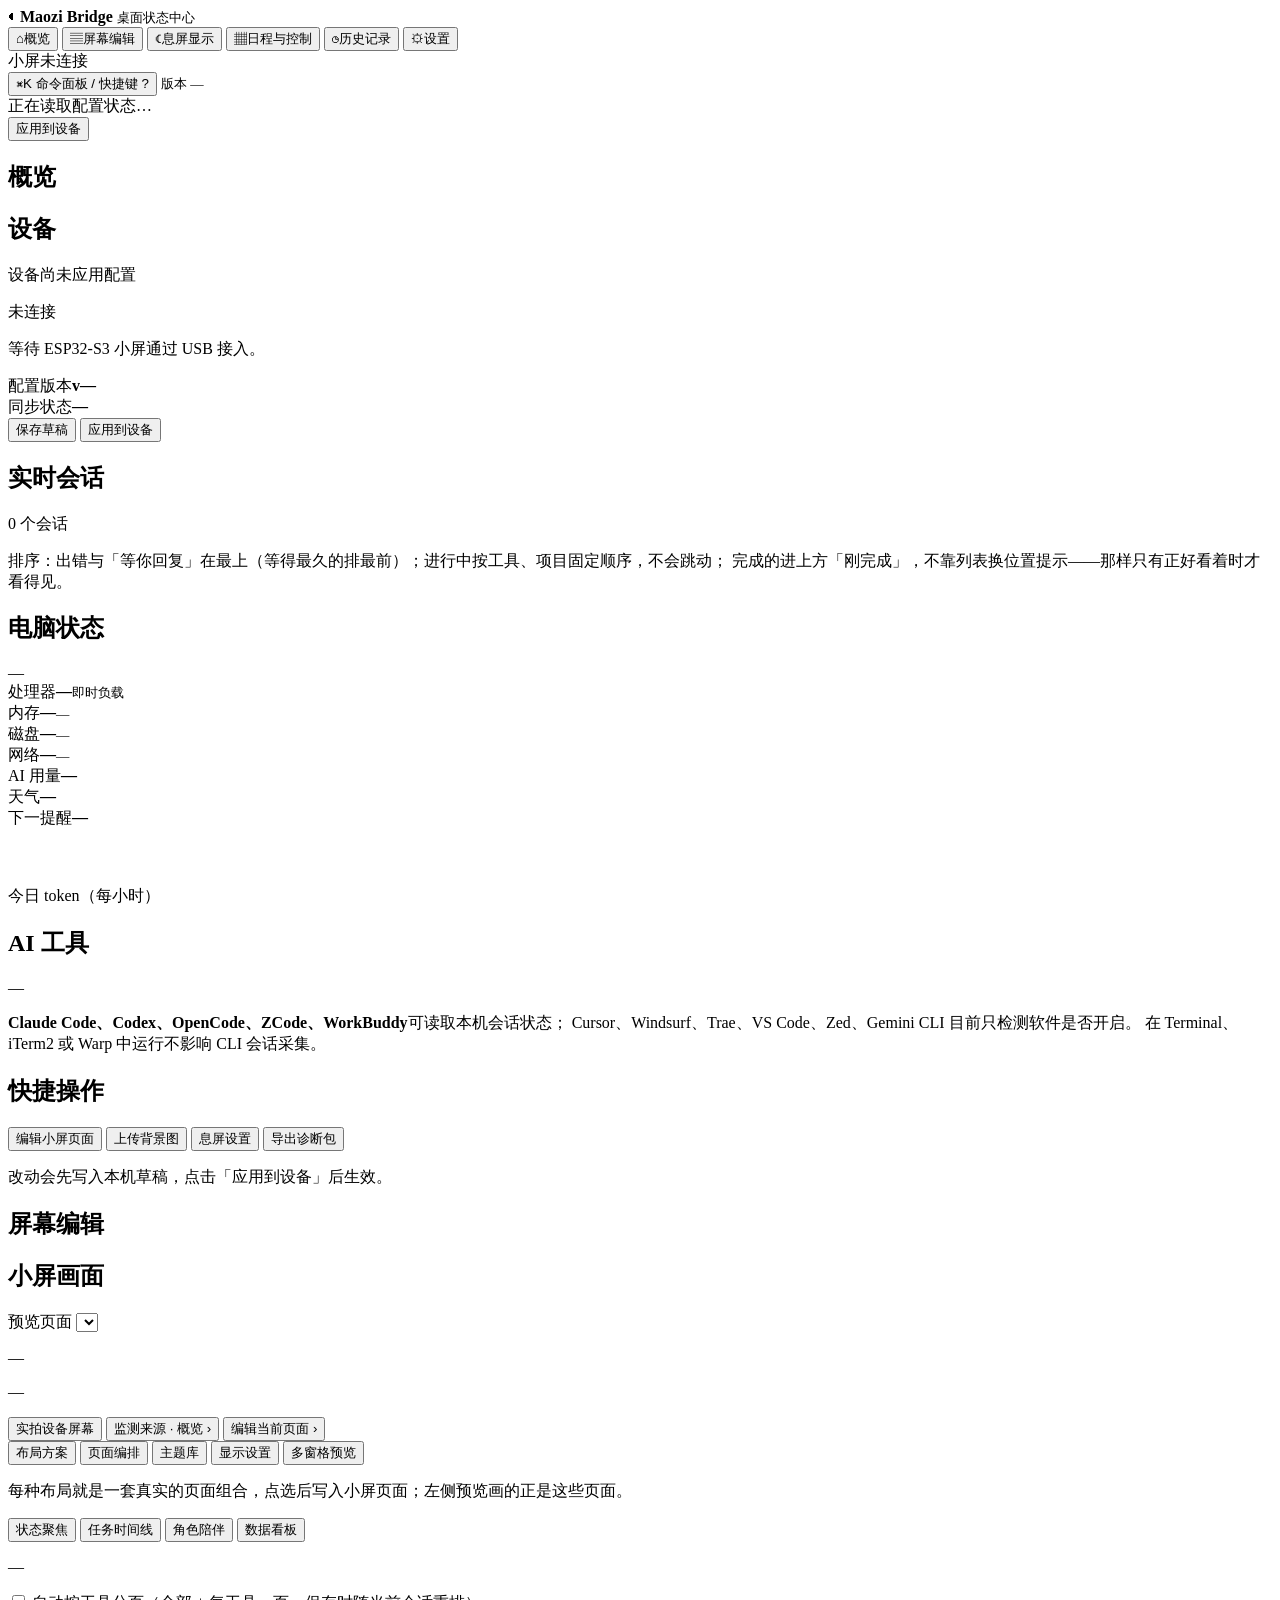
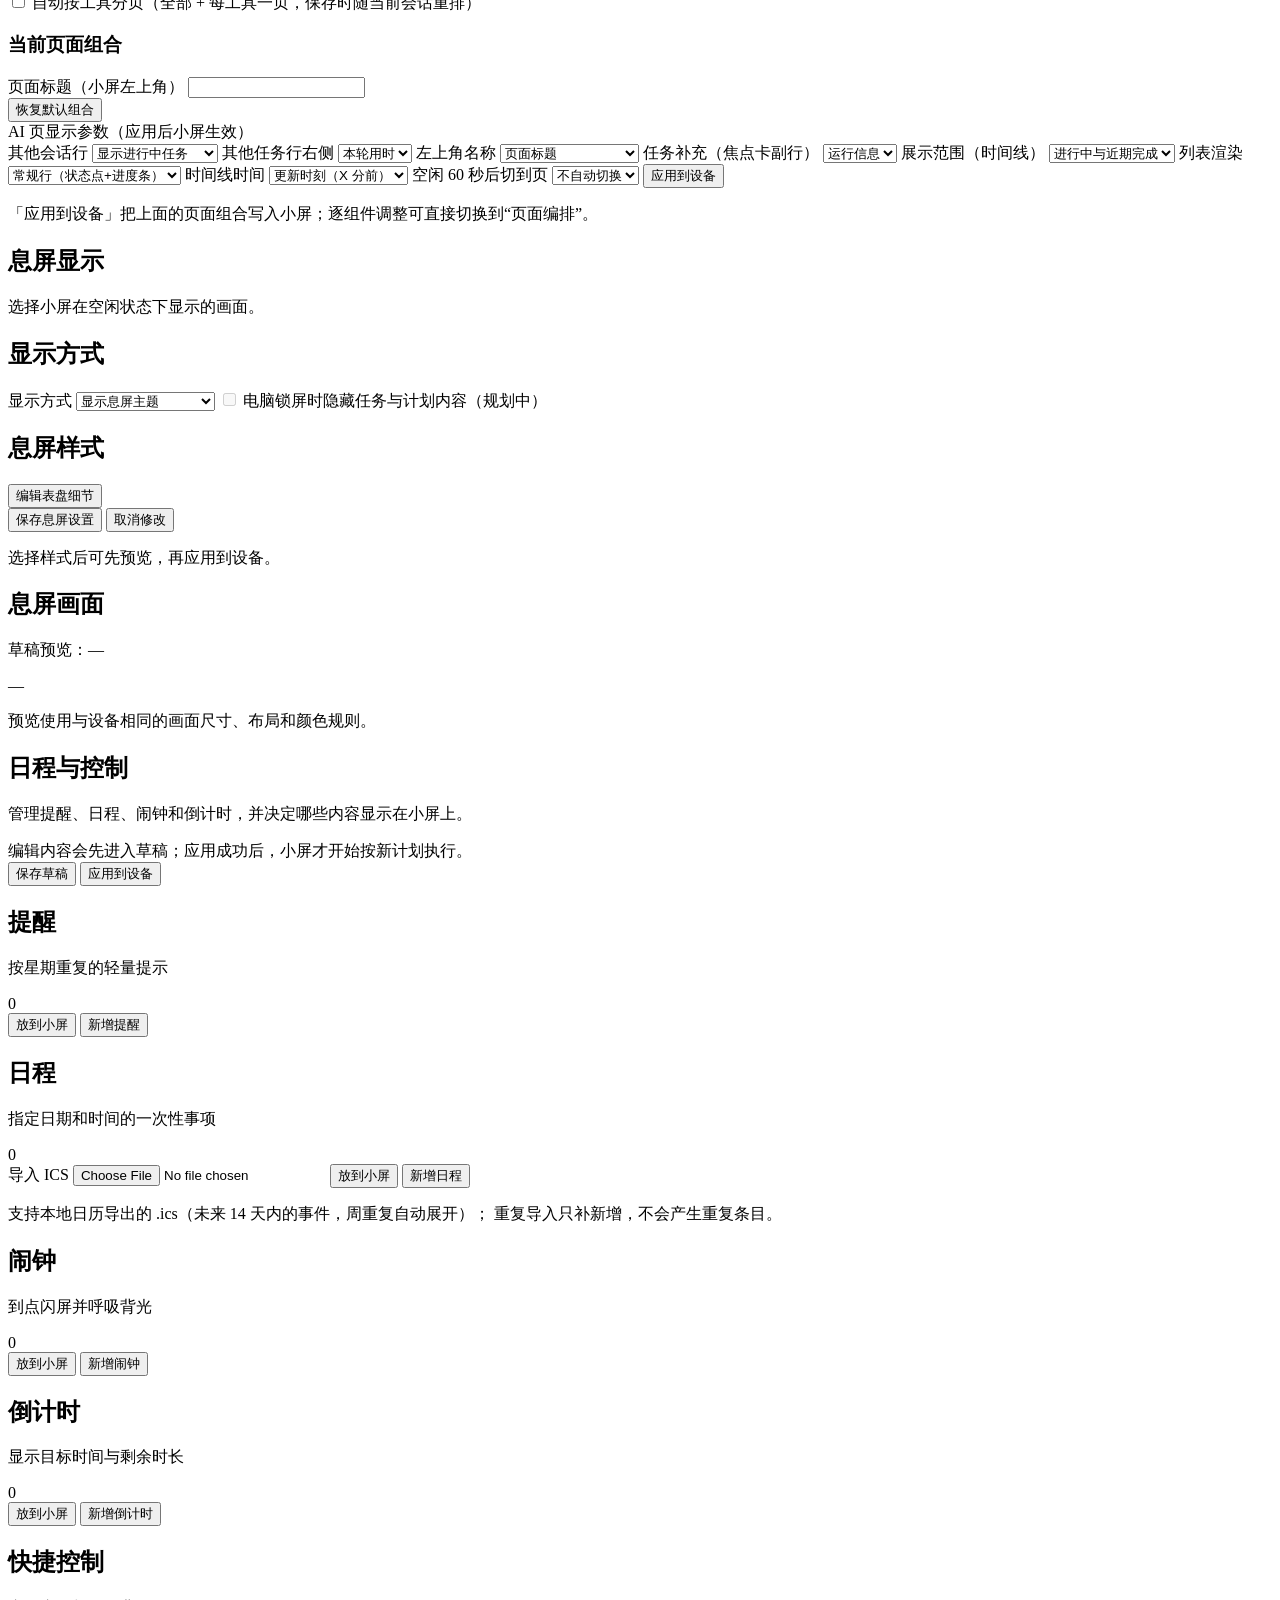
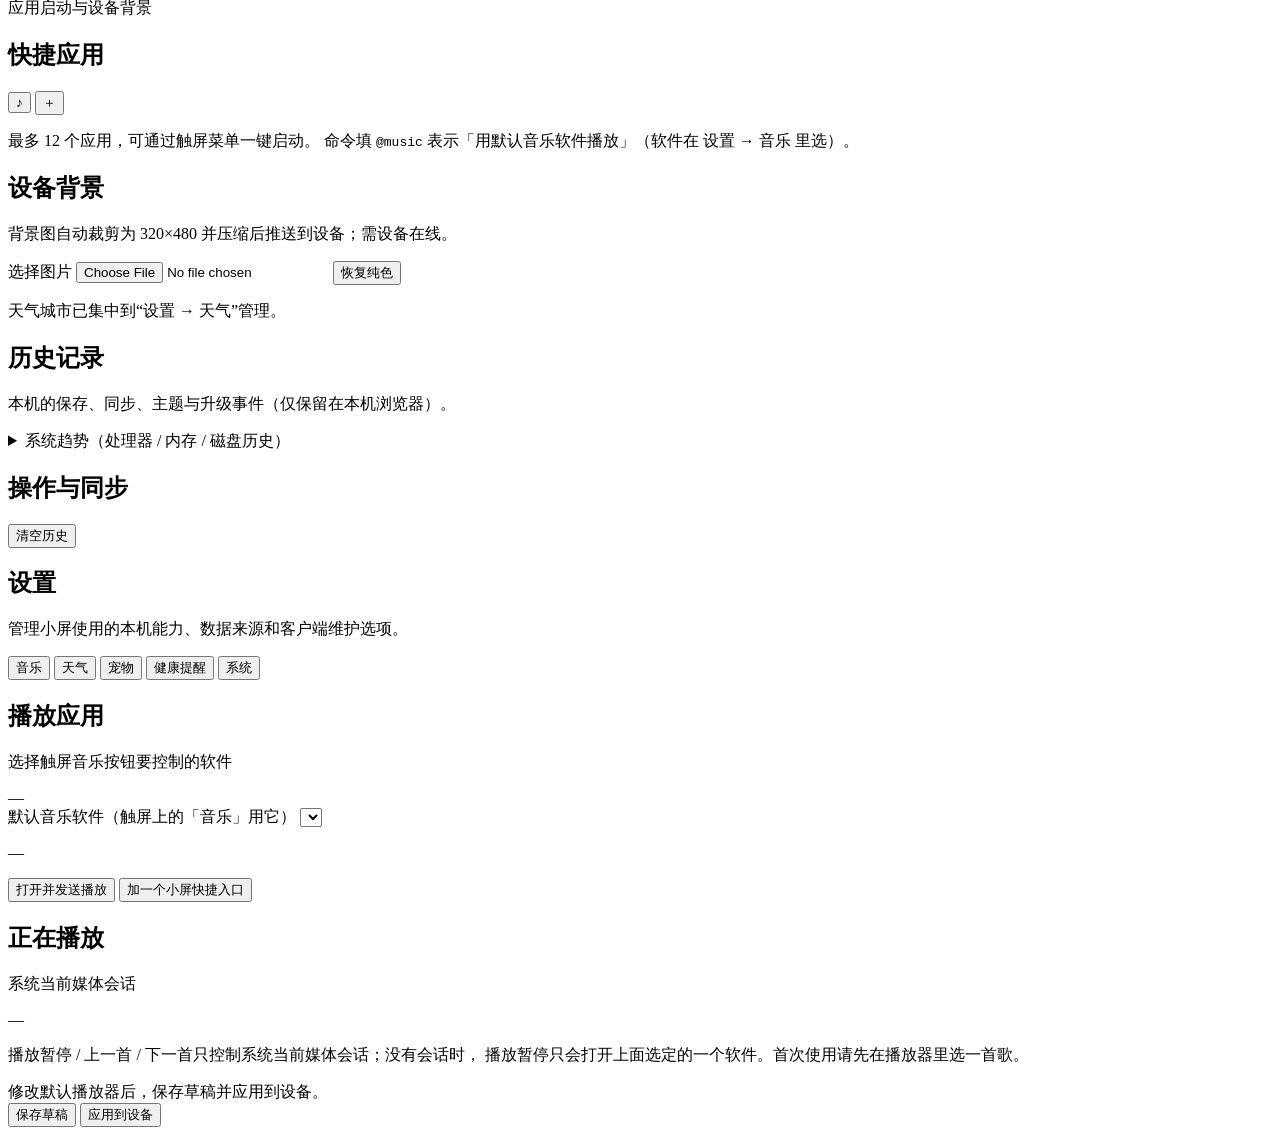
==== commit b0b2d331: "Web 设置页：编辑器/角色/音乐/用量/主题多页签重写 + 设备预览同源复刻 - app.js：自由页编辑器、角色库九宫格、活动舞台迷你角色、用量折线趋势、   宠物页字段多选/密度、devScre" ====
--- a/client/workbuddy/web_assets/index.html
+++ b/client/workbuddy/web_assets/index.html
@@ -75,6 +75,7 @@
           </div>
           <p class="ov-device-state" id="ov-device-state">未连接</p>
           <p class="hint" id="ov-device-sub">等待 ESP32-S3 小屏通过 USB 接入。</p>
+          <p class="hint" id="ov-sensors" aria-live="polite"></p>
           <div class="kv-row">
             <div class="kv"><span>配置版本</span><strong id="ov-version">v—</strong></div>
             <div class="kv"><span>同步状态</span><strong id="ov-sync-state">—</strong></div>
@@ -587,6 +588,8 @@
                 aria-selected="false" aria-controls="spane-weather">天气</button>
         <button type="button" class="tab" id="stab-pet" role="tab"
                 aria-selected="false" aria-controls="spane-pet">宠物</button>
+        <button type="button" class="tab" id="stab-health" role="tab"
+                aria-selected="false" aria-controls="spane-health">健康提醒</button>
         <button type="button" class="tab" id="stab-system" role="tab"
                 aria-selected="false" aria-controls="spane-system">系统</button>
       </div>
@@ -814,10 +817,6 @@
             <span>整点/半点问候（凌晨保持安静）</span>
           </label>
           <label class="field toggle">
-            <input type="checkbox" id="pet-break-on">
-            <span>久坐提醒（键鼠空闲超阈值 → 手机推送 + 宠物犯困姿态，凌晨不扰）</span>
-          </label>
-          <label class="field toggle">
             <input type="checkbox" id="pet-show-stats" checked>
             <span>角色页显示数值行（饱食/水分/活力）</span>
           </label>
@@ -828,28 +827,24 @@
           <div class="field-heading"><span>角色页信息</span></div>
           <p class="hint">独立选择要显示的内容，最多 4 项；按下方顺序排列在小屏顶部。</p>
           <div class="pet-field-grid" id="pet-fields">
-            <label class="field toggle"><input type="checkbox" value="title"><span>任务名</span></label>
+            <label class="field toggle"><input type="checkbox" value="title"><span>任务摘要</span></label>
             <label class="field toggle"><input type="checkbox" value="project"><span>项目名称</span></label>
             <label class="field toggle"><input type="checkbox" value="tool"><span>AI 工具</span></label>
             <label class="field toggle"><input type="checkbox" value="state"><span>任务状态</span></label>
             <label class="field toggle"><input type="checkbox" value="elapsed"><span>本轮用时</span></label>
             <label class="field toggle"><input type="checkbox" value="model"><span>模型名称</span></label>
-            <label class="field toggle"><input type="checkbox" value="turn_total"><span>本轮总 Token</span></label>
-            <label class="field toggle"><input type="checkbox" value="turn_out"><span>本轮输出 Token</span></label>
+            <label class="field toggle"><input type="checkbox" value="turn_total"><span>会话累计 Token</span></label>
+            <label class="field toggle"><input type="checkbox" value="turn_out"><span>会话输出 Token</span></label>
             <label class="field toggle"><input type="checkbox" value="today"><span>今日累计</span></label>
             <label class="field toggle"><input type="checkbox" value="message"><span>最近消息</span></label>
           </div>
           <label class="field">
             <span>信息密度</span>
             <select id="pet-density">
-              <option value="0">单行</option>
-              <option value="1">双行</option>
-              <option value="2">自动摘要</option>
-            </select>
-          </label>
-          <label class="field">
-            <span>提醒阈值 <output class="field-value" id="pet-break-val">45 分钟</output></span>
-            <input type="range" id="pet-break-min" min="5" max="120" step="5" value="45">
+              <option value="0">单行轮播</option>
+              <option value="1">双行网格</option>
+              <option value="2">自动排布</option>
+            </select>
           </label>
           <div class="btn-row">
             <button type="button" class="button primary" id="pet-save">保存形象</button>
@@ -864,13 +859,15 @@
             </select>
             <button type="button" class="button primary" id="pet-pack-apply">应用此包</button>
           </div>
+          <p class="hint" id="pet-pack-progress" aria-live="polite" hidden></p>
+          <progress id="pet-pack-progress-bar" max="1" value="0" style="width:100%" hidden></progress>
           <div class="btn-row" style="gap:6px">
             <label class="button ghost" for="pet-pack-import-file" style="flex:1;text-align:center">导入包(.zip)</label>
             <input type="file" id="pet-pack-import-file" accept=".zip" class="visually-hidden">
             <button type="button" class="button" id="pet-pack-dl" style="flex:1">下载分享</button>
             <button type="button" class="button" id="pet-pack-rename" style="flex:1">改名</button>
           </div>
-          <p class="hint" id="pet-pack-note">包目录在 outputs/petpack_&lt;名称&gt;/（pet_artwork.py 生成），每包含 9 张规范帧（8 状态 + working 双帧），应用时整套 9 张重传设备（约 20 秒）；应用包会替换设备上的自定义形象（以包为准，想恢复自定义图重新上传即可）。点击上方角色卡可查看全部状态九宫格与设备裁切预览。</p>
+          <p class="hint" id="pet-pack-note">角色包包含 9 张基础状态帧，可另附互动帧与眨眼、呼吸、挥手等动作帧。应用时会整套上传，进度在上方显示；新角色会替换设备上的自定义形象。点击角色卡可预览各状态。</p>
           <label class="field toggle">
             <input type="checkbox" id="pet-autopack">
             <span>跟随昼夜自动切换（白天用「白天包」，22:00–06:00 用「夜晚包」，与屏幕氛围层同步）</span>
@@ -918,6 +915,28 @@
             <p class="hint" id="pet-allstates-note"></p>
           </div>
         </div>
+        </div>
+      </div>
+      <div class="tabpane" id="spane-health" role="tabpanel" hidden>
+        <div class="settings-pane-grid">
+          <section class="panel settings-card" aria-labelledby="health-heading">
+            <div class="panel-head"><div><h2 id="health-heading">活动与休息</h2><p class="panel-kicker">按连续使用电脑的时间提醒</p></div></div>
+            <label class="field toggle"><input type="checkbox" id="pet-break-on"><span>启用活动提醒</span></label>
+            <label class="field"><span>使用电脑多久后提醒 <output class="field-value" id="pet-break-val">45 分钟</output></span>
+              <input type="range" id="pet-break-min" min="5" max="120" step="5" value="45"></label>
+            <label class="field"><span>离开电脑多久算完成休息 <output class="field-value" id="health-rest-val">5 分钟</output></span>
+              <input type="range" id="health-rest-min" min="1" max="30" step="1" value="5"></label>
+            <label class="field toggle"><input type="checkbox" id="health-desktop-notify" checked><span>电脑本机通知（macOS）</span></label>
+            <p class="hint">仅用键鼠活动估算电脑使用时间。触发后小屏显示“休息”，本机通知可单独关闭；手机推送需先配置。01:00–06:00 和推送免打扰时段不发送通知。</p>
+            <button type="button" class="button primary" id="health-save">保存健康提醒</button>
+          </section>
+          <section class="panel settings-card" aria-labelledby="health-status-heading">
+            <div class="panel-head"><h2 id="health-status-heading">当前状态</h2></div>
+            <p id="health-live-status" aria-live="polite">等待数据…</p>
+            <progress id="health-work-progress" max="100" value="0" aria-label="本轮电脑使用进度"></progress>
+            <p class="hint" id="health-live-detail">等待客户端采集…</p>
+            <button type="button" class="button" id="health-snooze" hidden>稍后 10 分钟提醒</button>
+          </section>
         </div>
       </div>
       <div class="tabpane" id="spane-system" role="tabpanel" hidden>
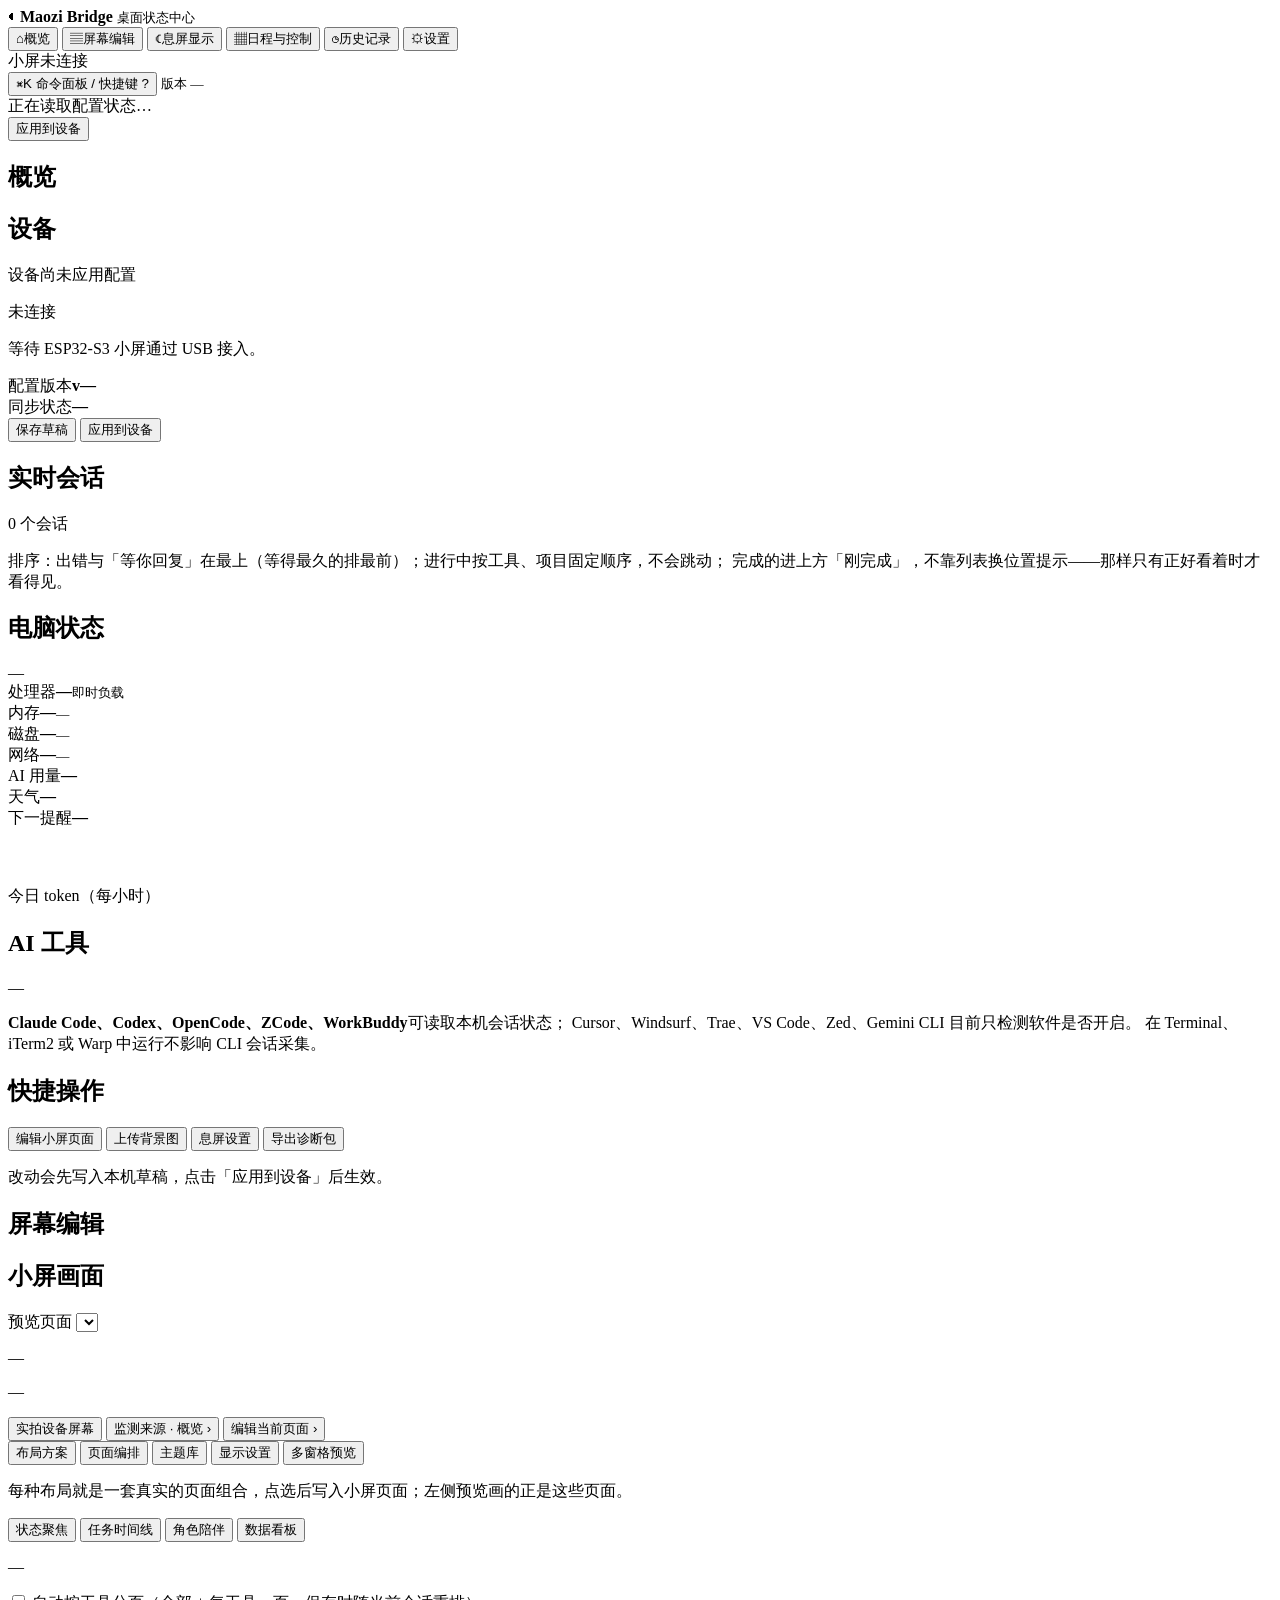
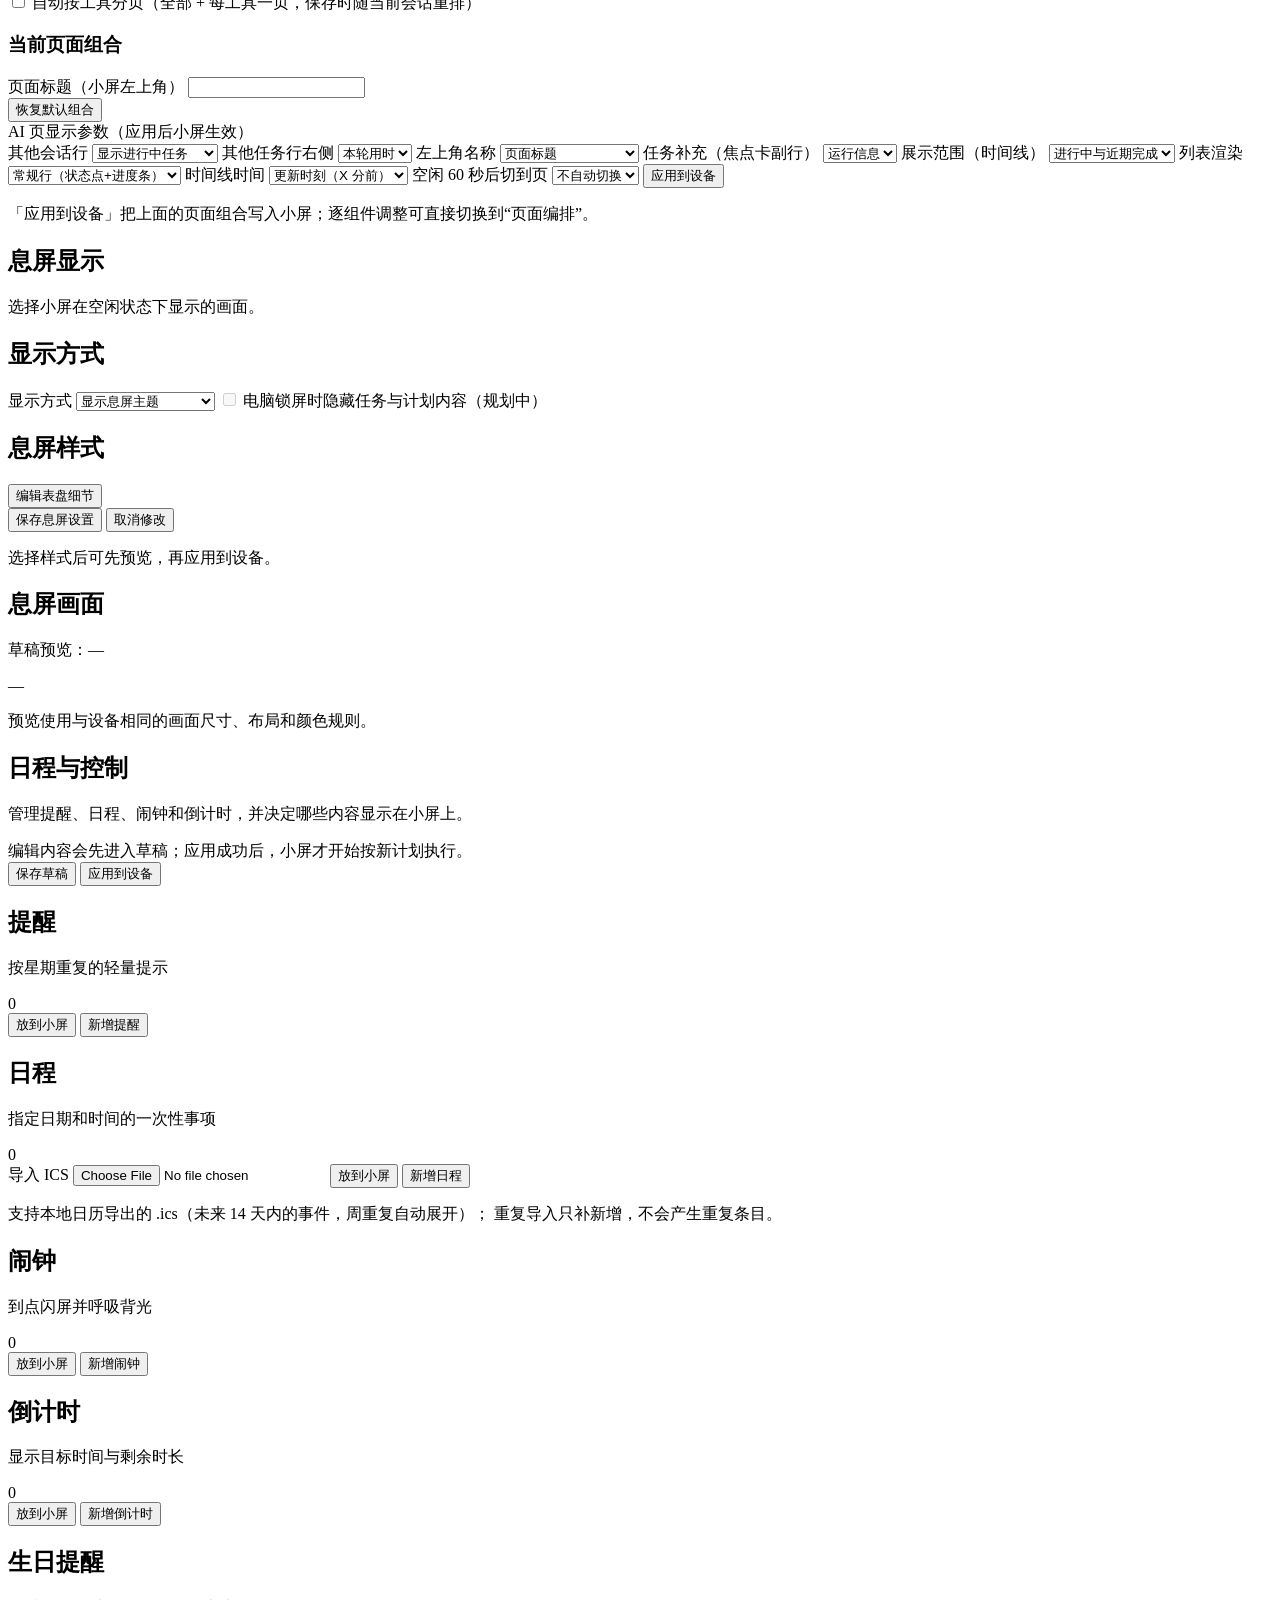
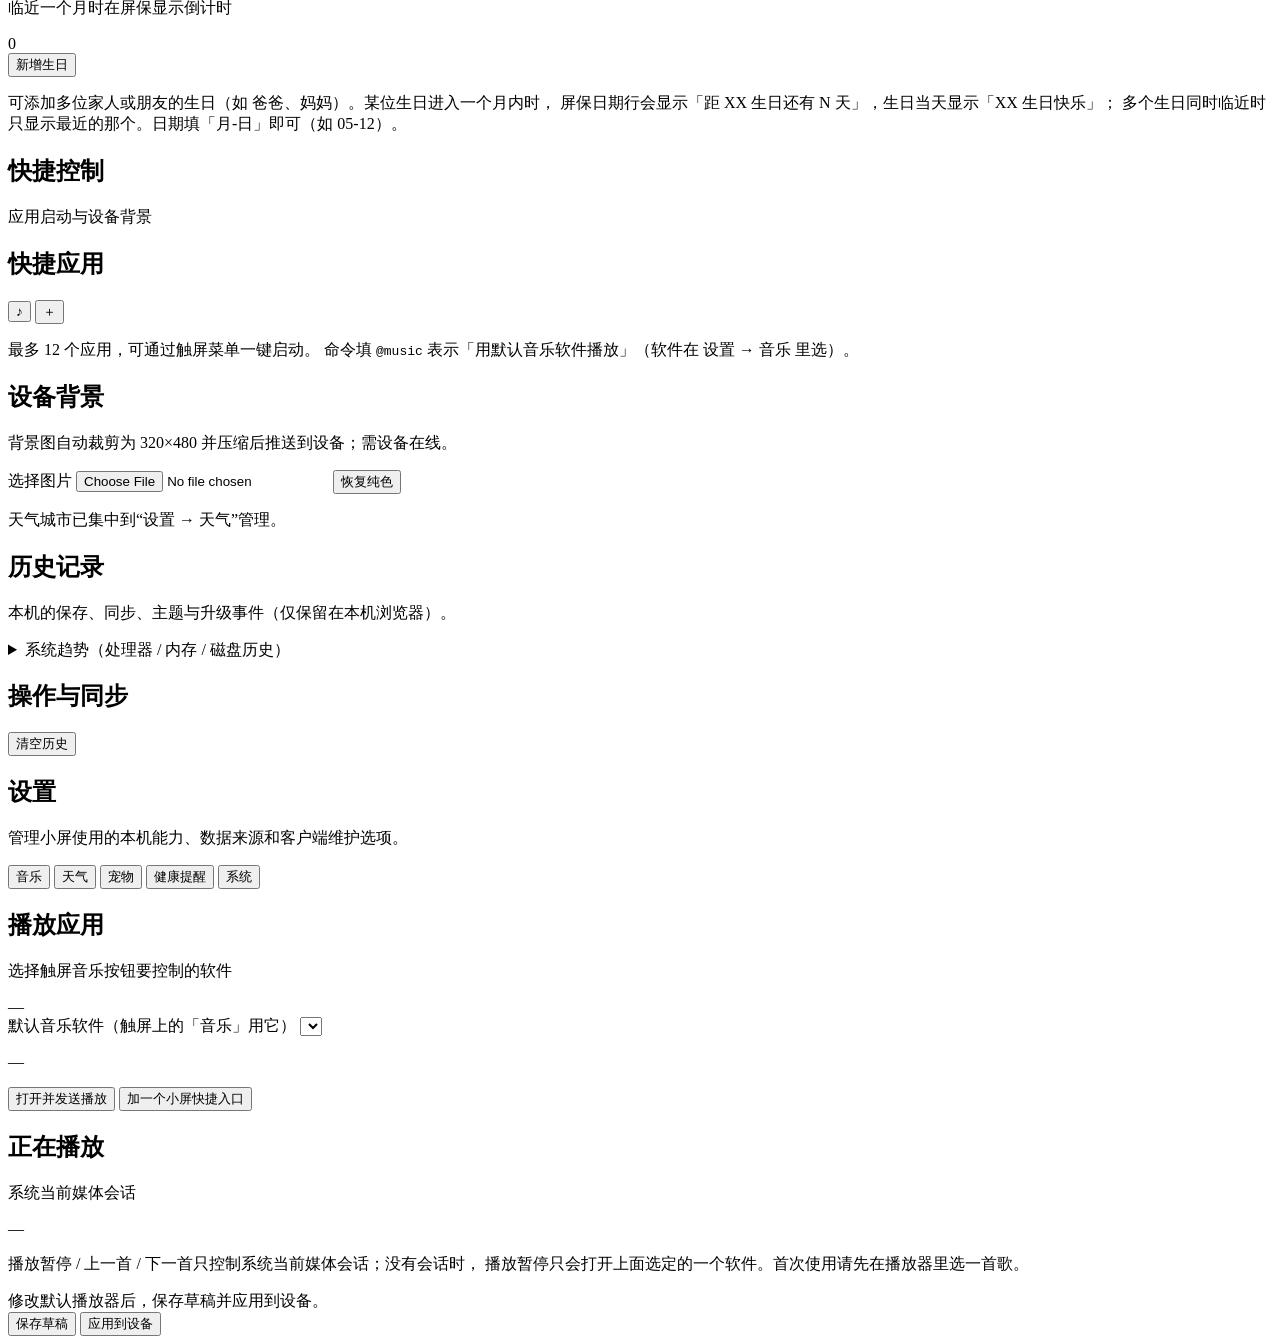
==== commit c7467d71: "feat(birthday): Web settings panel for multi-identity birthdays (name + month-day)" ====
--- a/client/workbuddy/web_assets/index.html
+++ b/client/workbuddy/web_assets/index.html
@@ -501,6 +501,20 @@
             <button type="button" class="button" data-add="countdowns">新增倒计时</button>
           </div>
         </section>
+
+        <section class="panel schedule-panel" aria-labelledby="birthdays-heading">
+          <div class="panel-head">
+            <div><h2 id="birthdays-heading">生日提醒</h2><p class="panel-kicker">临近一个月时在屏保显示倒计时</p></div>
+            <span class="count-pill muted" id="birthdays-count">0</span>
+          </div>
+          <div class="entry-list" id="birthdays-list"></div>
+          <div class="schedule-card-actions">
+            <button type="button" class="button" data-add="birthdays">新增生日</button>
+          </div>
+          <p class="hint">可添加多位家人或朋友的生日（如 爸爸、妈妈）。某位生日进入一个月内时，
+            屏保日期行会显示「距 XX 生日还有 N 天」，生日当天显示「XX 生日快乐」；
+            多个生日同时临近时只显示最近的那个。日期填「月-日」即可（如 05-12）。</p>
+        </section>
       </div>
 
       <div class="section-heading"><h2>快捷控制</h2><span>应用启动与设备背景</span></div>
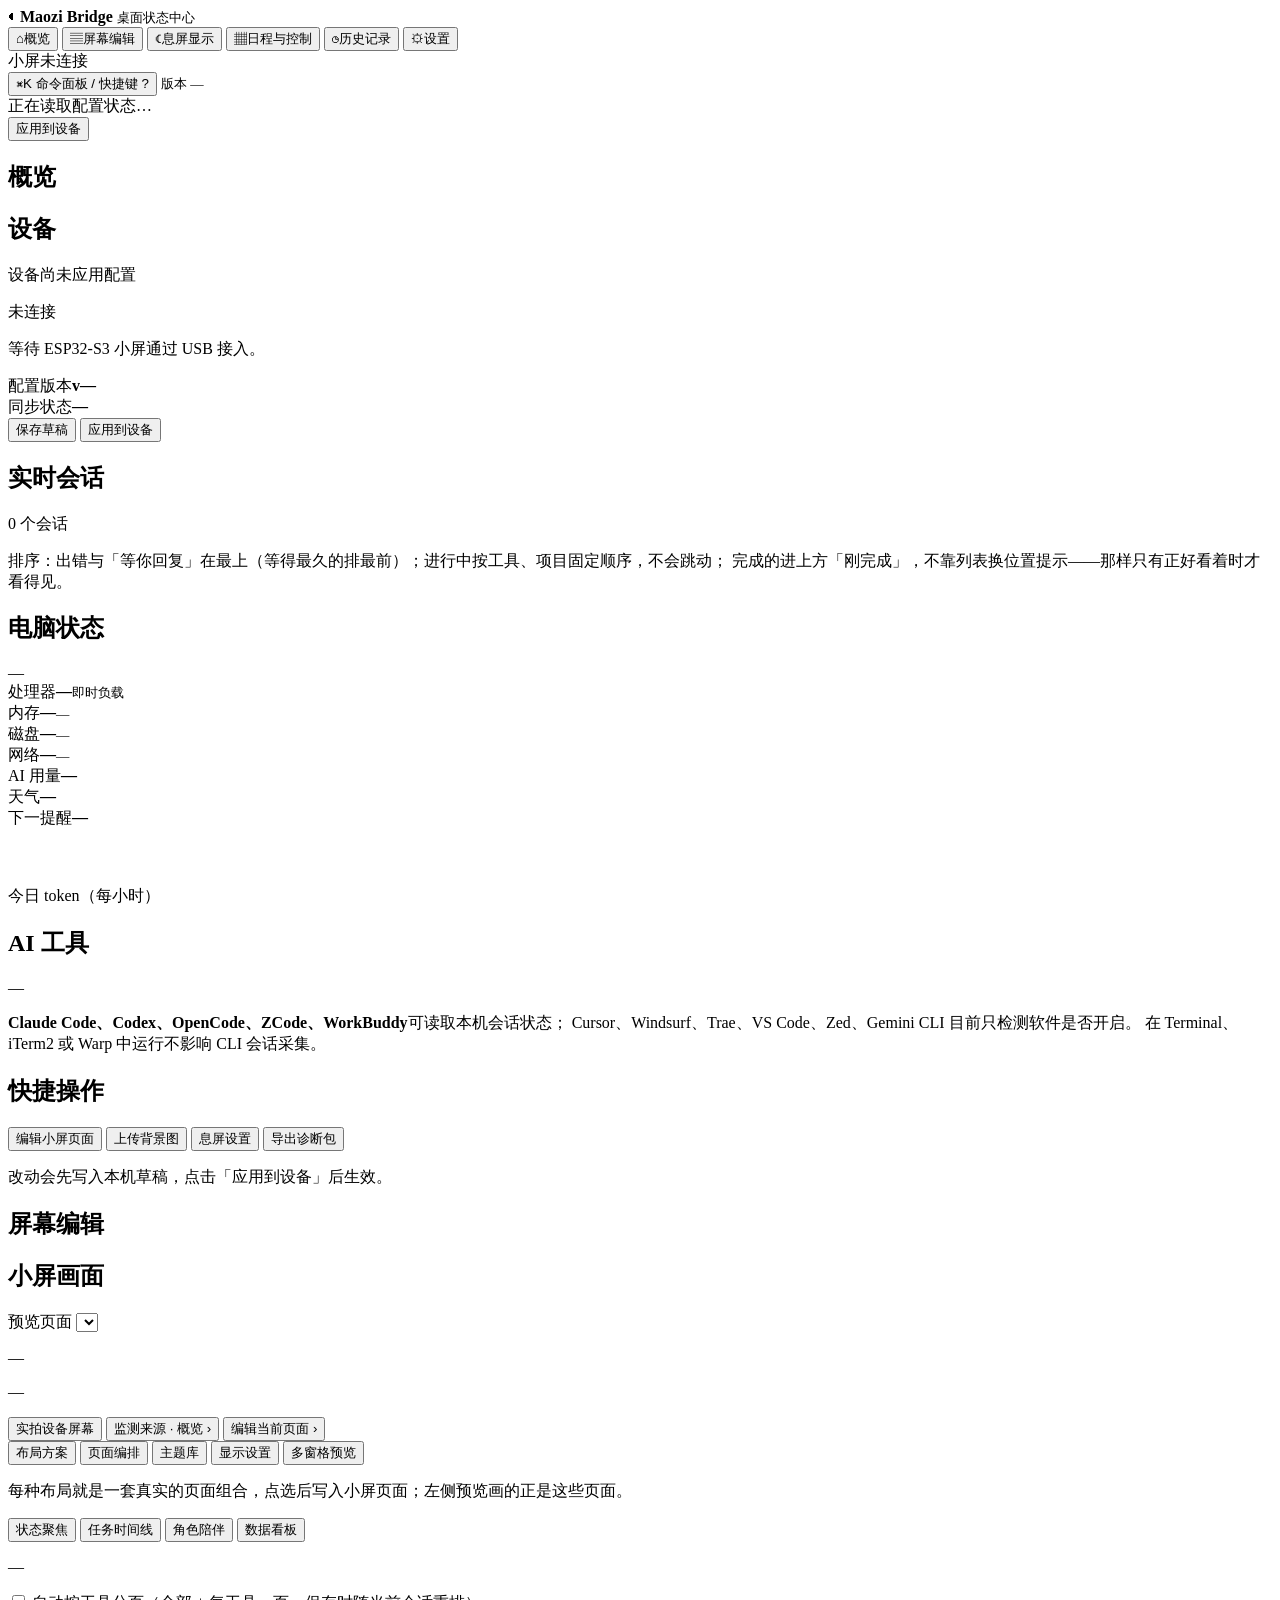
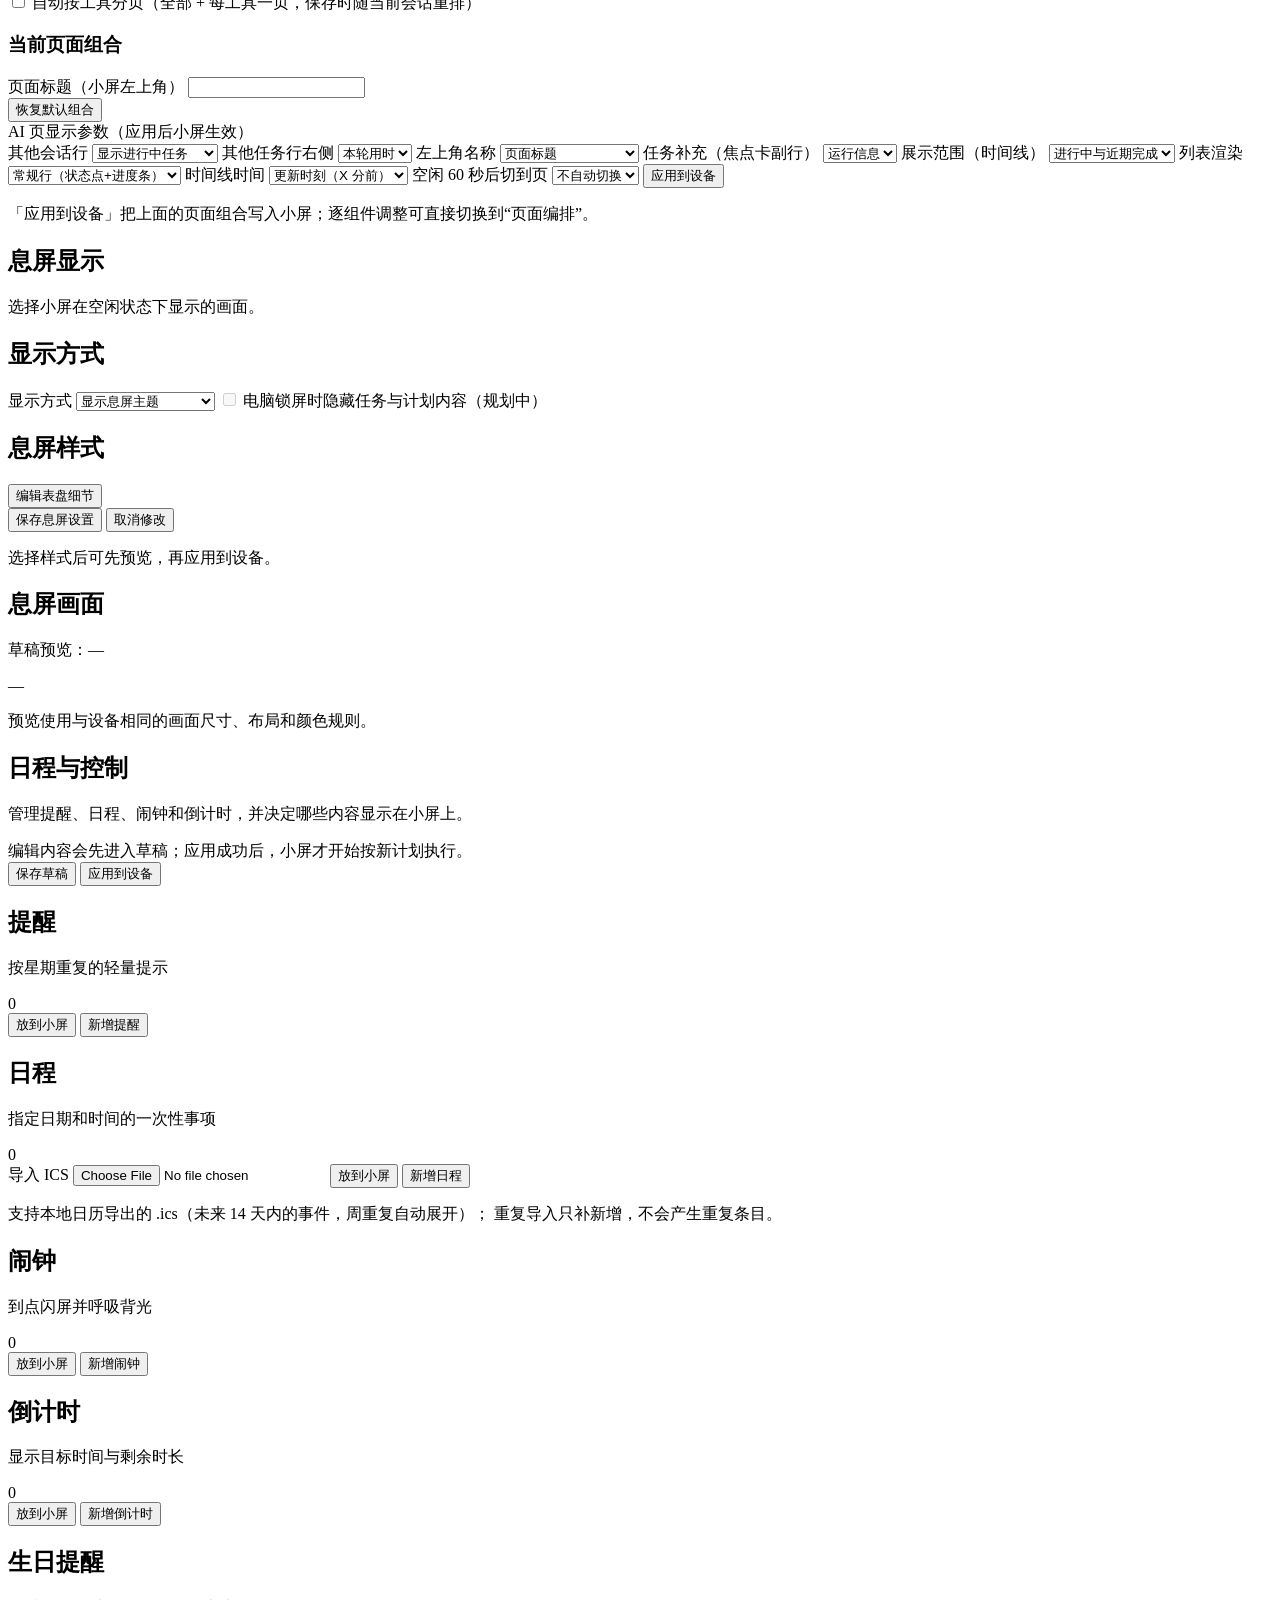
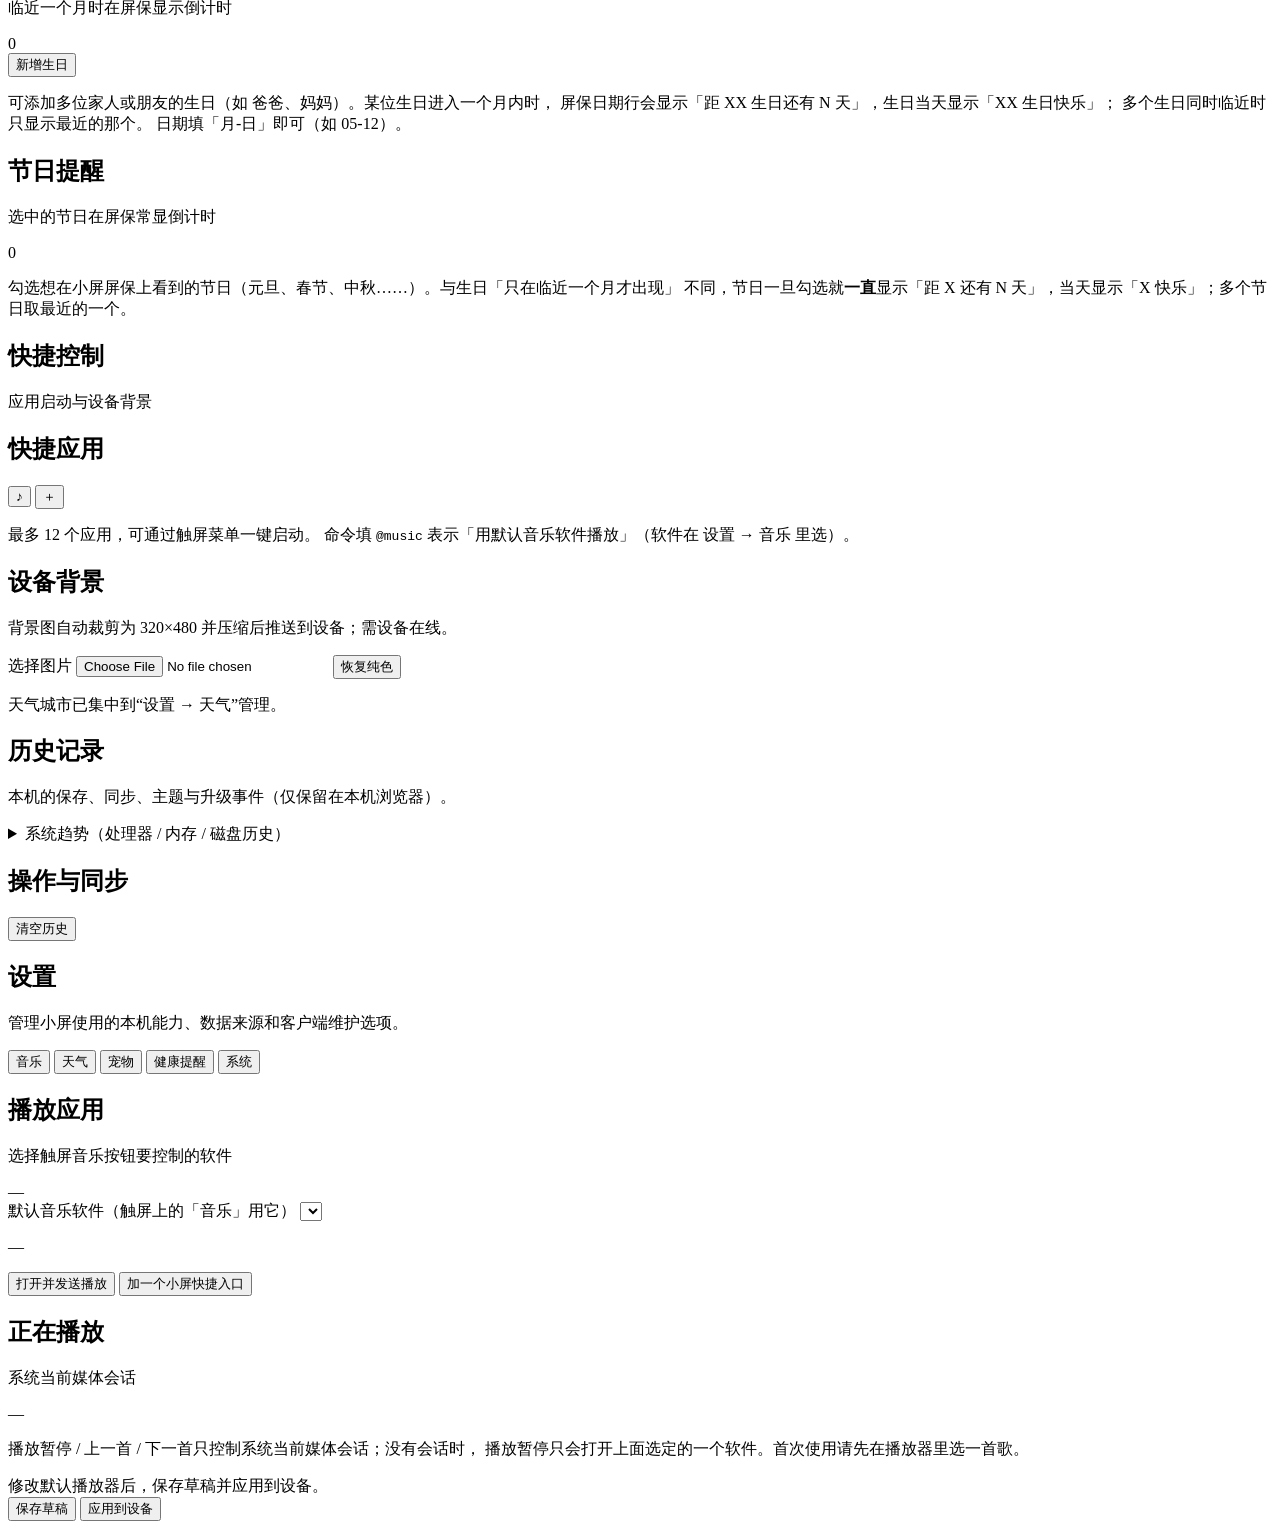
==== commit babe2b18: "feat(holiday): Web settings checkbox panel for preset holidays" ====
--- a/client/workbuddy/web_assets/index.html
+++ b/client/workbuddy/web_assets/index.html
@@ -513,7 +513,17 @@
           </div>
           <p class="hint">可添加多位家人或朋友的生日（如 爸爸、妈妈）。某位生日进入一个月内时，
             屏保日期行会显示「距 XX 生日还有 N 天」，生日当天显示「XX 生日快乐」；
-            多个生日同时临近时只显示最近的那个。日期填「月-日」即可（如 05-12）。</p>
+            多个生日同时临近时只显示最近的那个。            日期填「月-日」即可（如 05-12）。</p>
+        </section>
+
+        <section class="panel schedule-panel" aria-labelledby="holidays-heading">
+          <div class="panel-head">
+            <div><h2 id="holidays-heading">节日提醒</h2><p class="panel-kicker">选中的节日在屏保常显倒计时</p></div>
+            <span class="count-pill muted" id="holidays-count">0</span>
+          </div>
+          <div class="entry-list" id="holidays-list"></div>
+          <p class="hint">勾选想在小屏屏保上看到的节日（元旦、春节、中秋……）。与生日「只在临近一个月才出现」
+            不同，节日一旦勾选就<b>一直</b>显示「距 X 还有 N 天」，当天显示「X 快乐」；多个节日取最近的一个。</p>
         </section>
       </div>
 
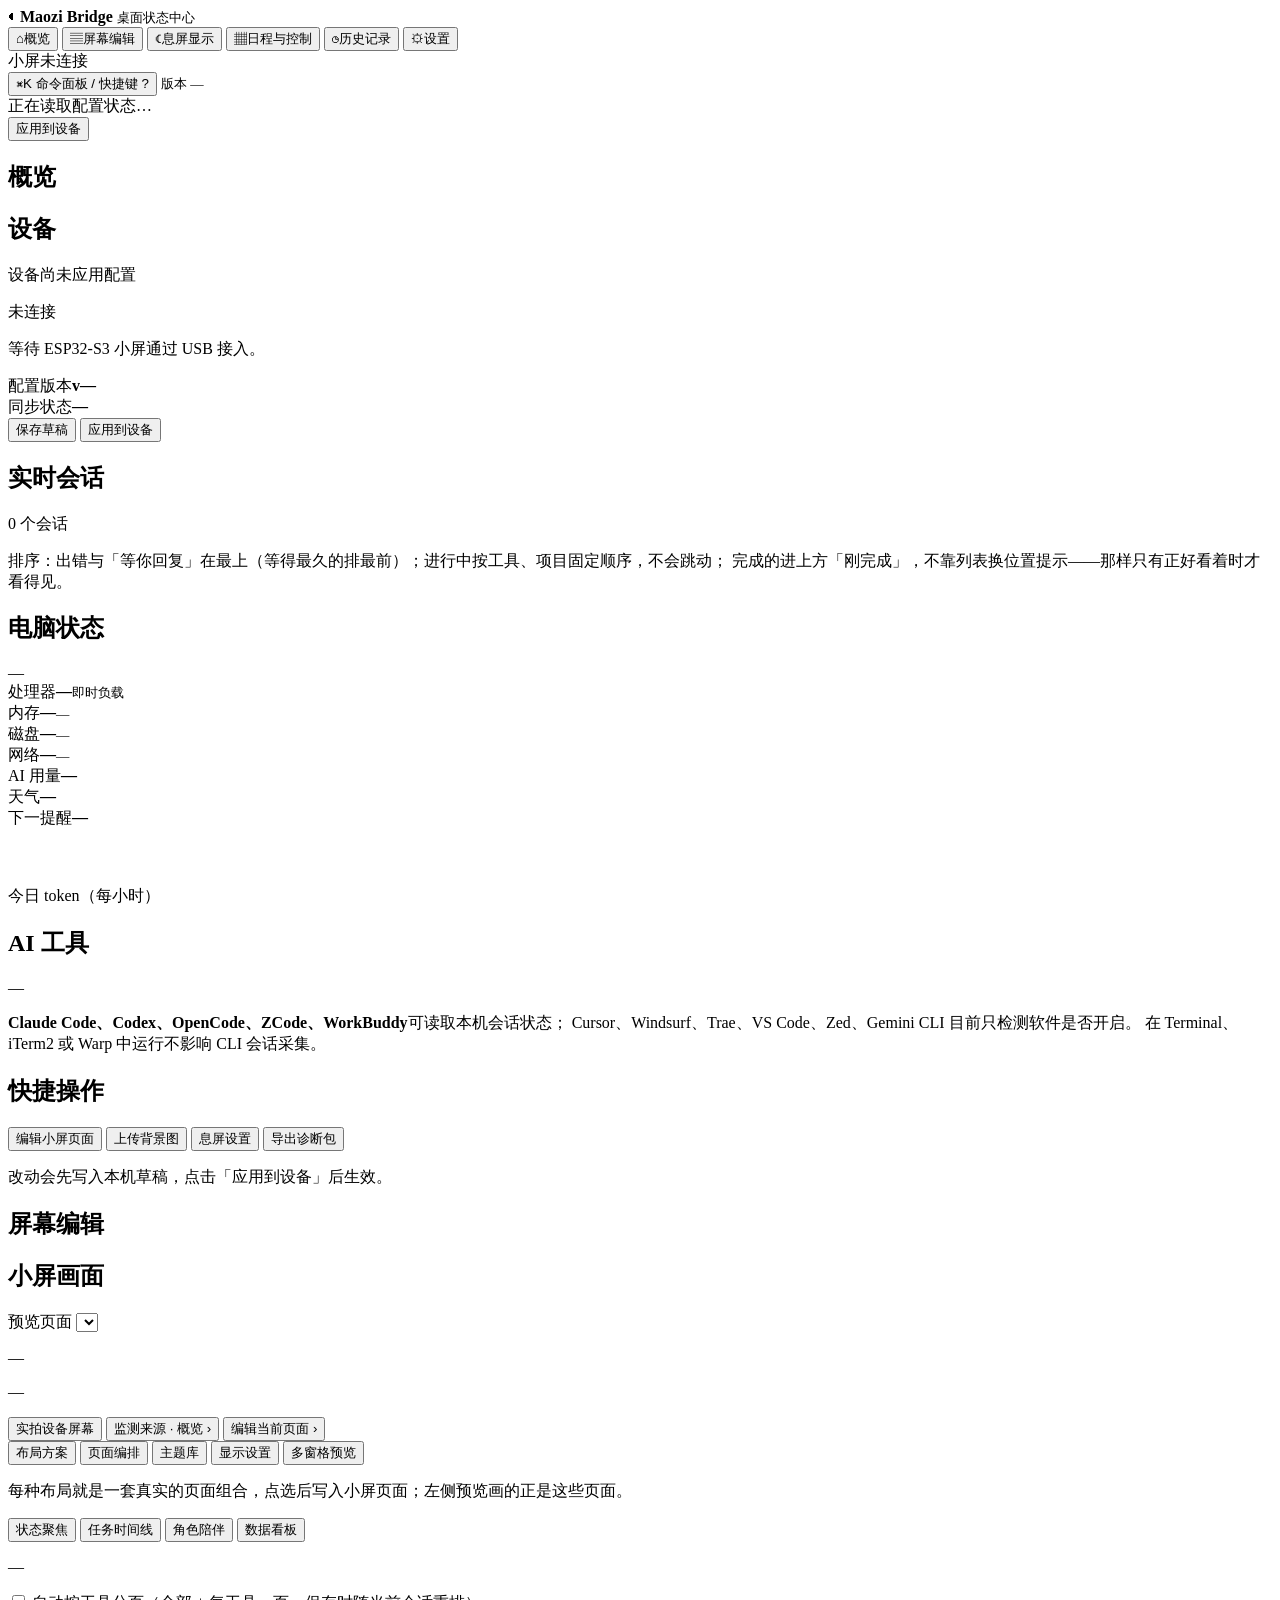
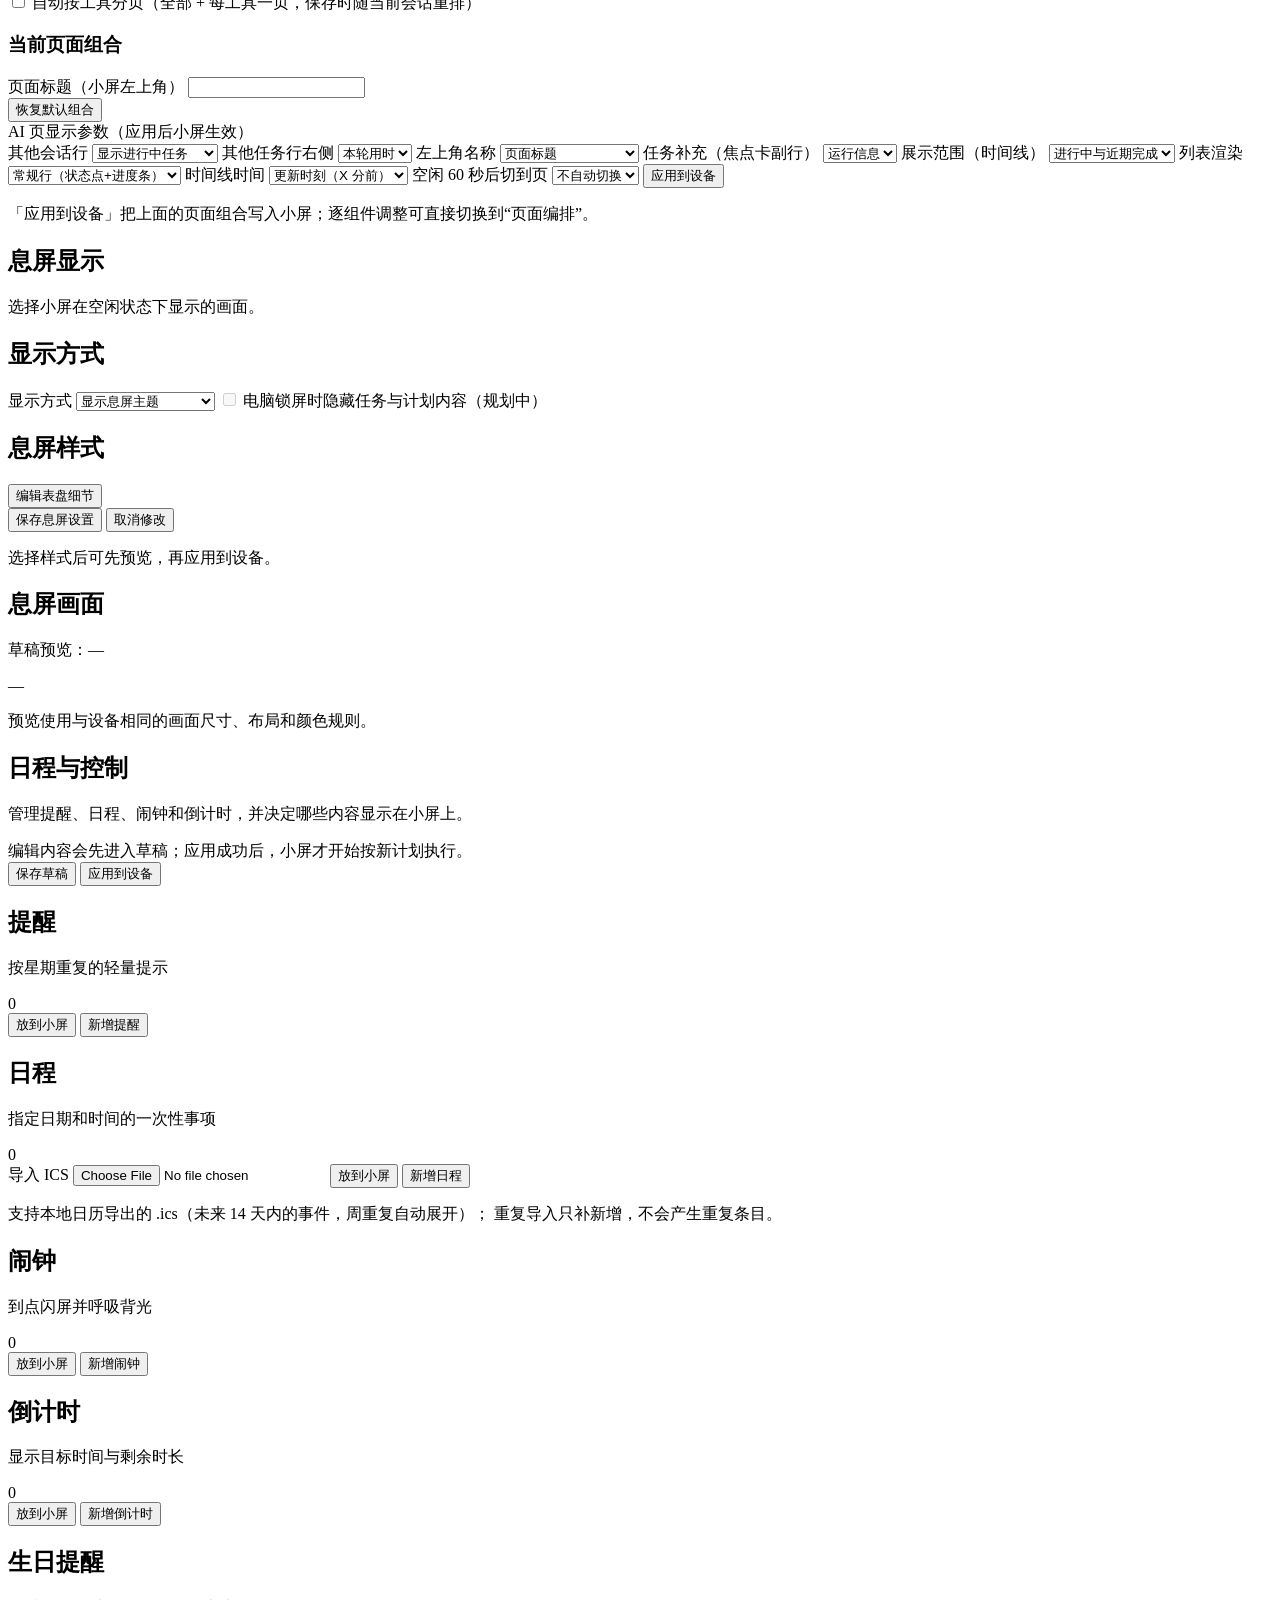
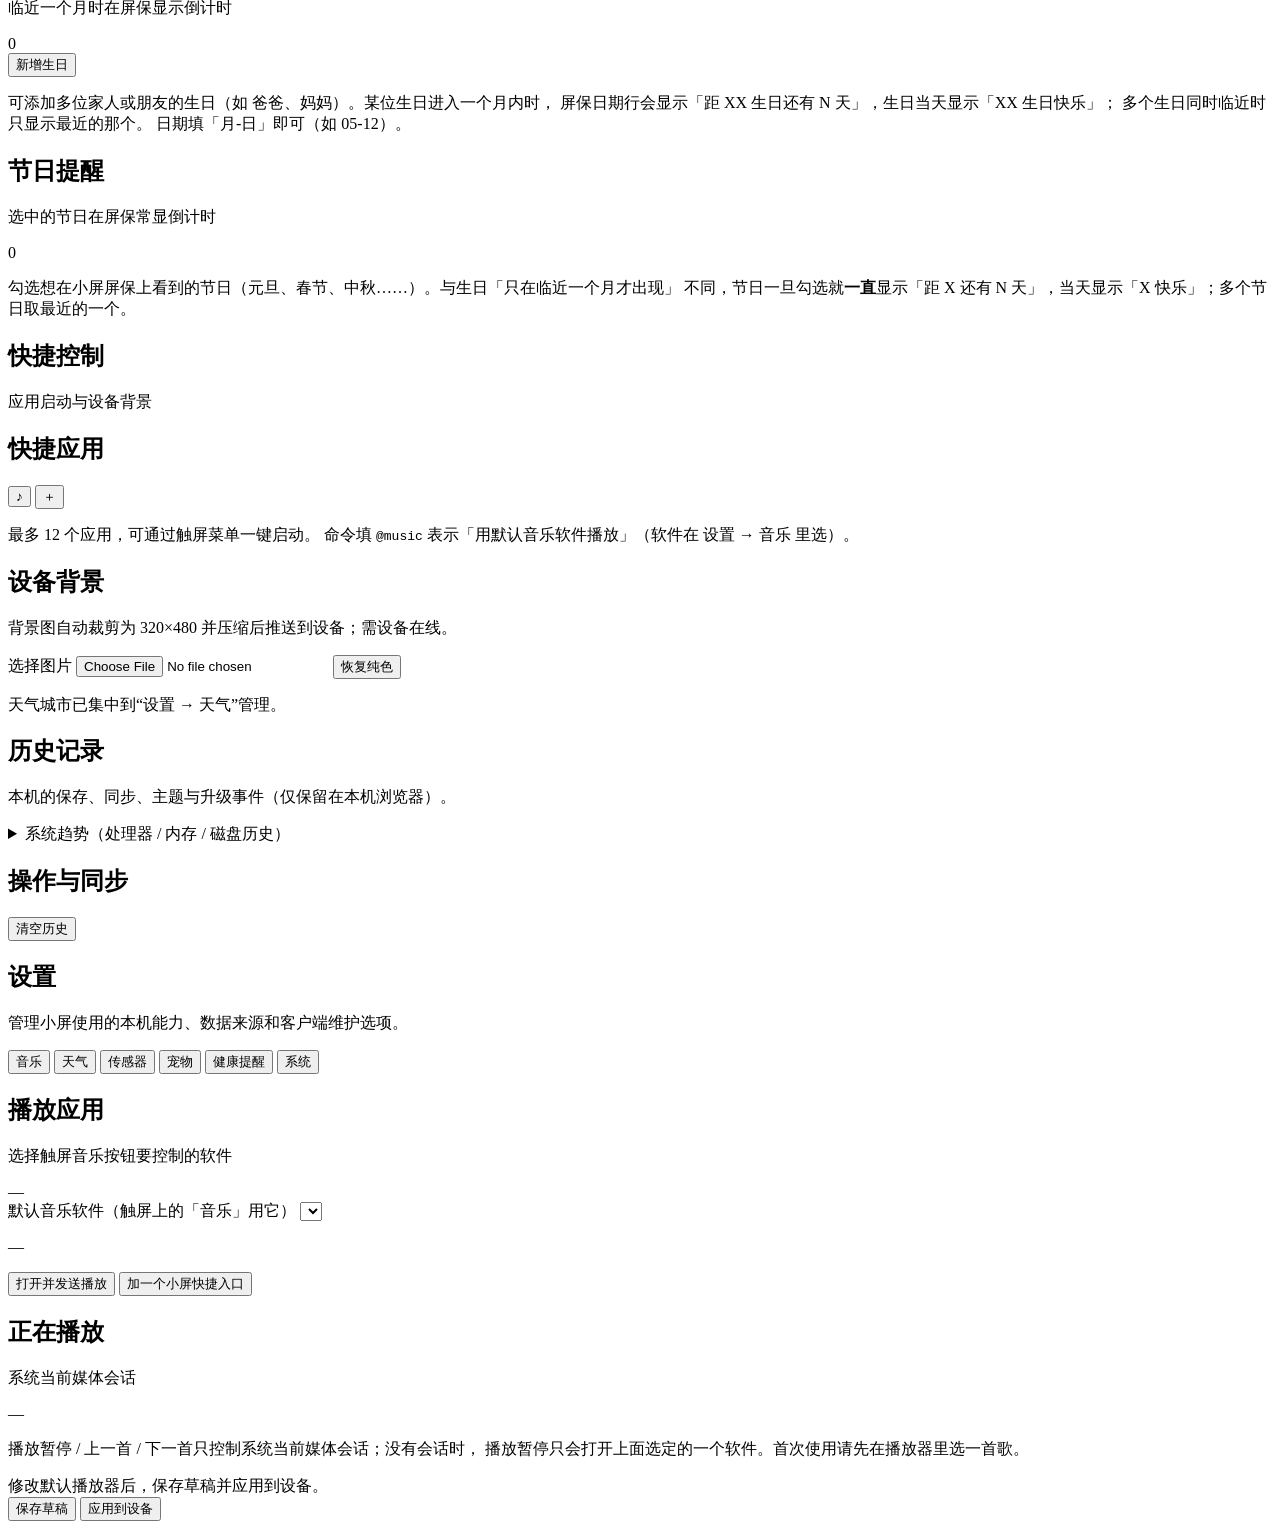
==== commit 05442a7e: "feat(web): add Sensor settings tab showing device env readings (temp/hum/pressure/distance/source)" ====
--- a/client/workbuddy/web_assets/index.html
+++ b/client/workbuddy/web_assets/index.html
@@ -610,6 +610,8 @@
                 aria-selected="true" aria-controls="spane-music">音乐</button>
         <button type="button" class="tab" id="stab-weather" role="tab"
                 aria-selected="false" aria-controls="spane-weather">天气</button>
+        <button type="button" class="tab" id="stab-sensor" role="tab"
+                aria-selected="false" aria-controls="spane-sensor">传感器</button>
         <button type="button" class="tab" id="stab-pet" role="tab"
                 aria-selected="false" aria-controls="spane-pet">宠物</button>
         <button type="button" class="tab" id="stab-health" role="tab"
@@ -817,6 +819,26 @@
             <button type="button" class="button primary" id="weather-sync-btn">应用到设备</button>
           </div>
         </div>
+        </div>
+      </div>
+      <div class="tabpane" id="spane-sensor" role="tabpanel" hidden>
+        <div class="settings-pane-grid">
+        <section class="panel settings-card" aria-labelledby="sensor-heading">
+          <div class="panel-head">
+            <div><h2 id="sensor-heading">设备传感器</h2><p class="panel-kicker">AHT20 · BMP280 · VL6180X 实时读数</p></div>
+            <span class="count-pill muted" id="sensor-source">—</span>
+          </div>
+          <div class="entry-list" id="sensor-readings"></div>
+          <p class="hint">显示设备上传的最新环境读数（超过约 6 秒没有新数据即视为陈旧）。
+            温度/湿度默认来自 AHT20（缺 AHT20 时温度回退 BMP280）；<b>气压来自 BMP280</b>；距离来自 VL6180X。
+            设备未接入、传感器未接线或固件未烧录时显示 ——。</p>
+        </section>
+        <section class="panel settings-card" aria-labelledby="sensor-link-heading">
+          <div class="panel-head"><div><h2 id="sensor-link-heading">链路与新鲜度</h2><p class="panel-kicker">判断数据是否在流</p></div></div>
+          <div class="entry-list" id="sensor-link"></div>
+          <p class="hint">读数长期为 —— 时：确认设备在线；BMP280/AHT20 接线为 SDA=GPIO2、SCL=GPIO1；
+            并已烧录带传感器读取的最新固件（本机可用 firmware/tools/i2c_sensor_probe 单独测接线）。</p>
+        </section>
         </div>
       </div>
       <div class="tabpane" id="spane-pet" role="tabpanel" hidden>
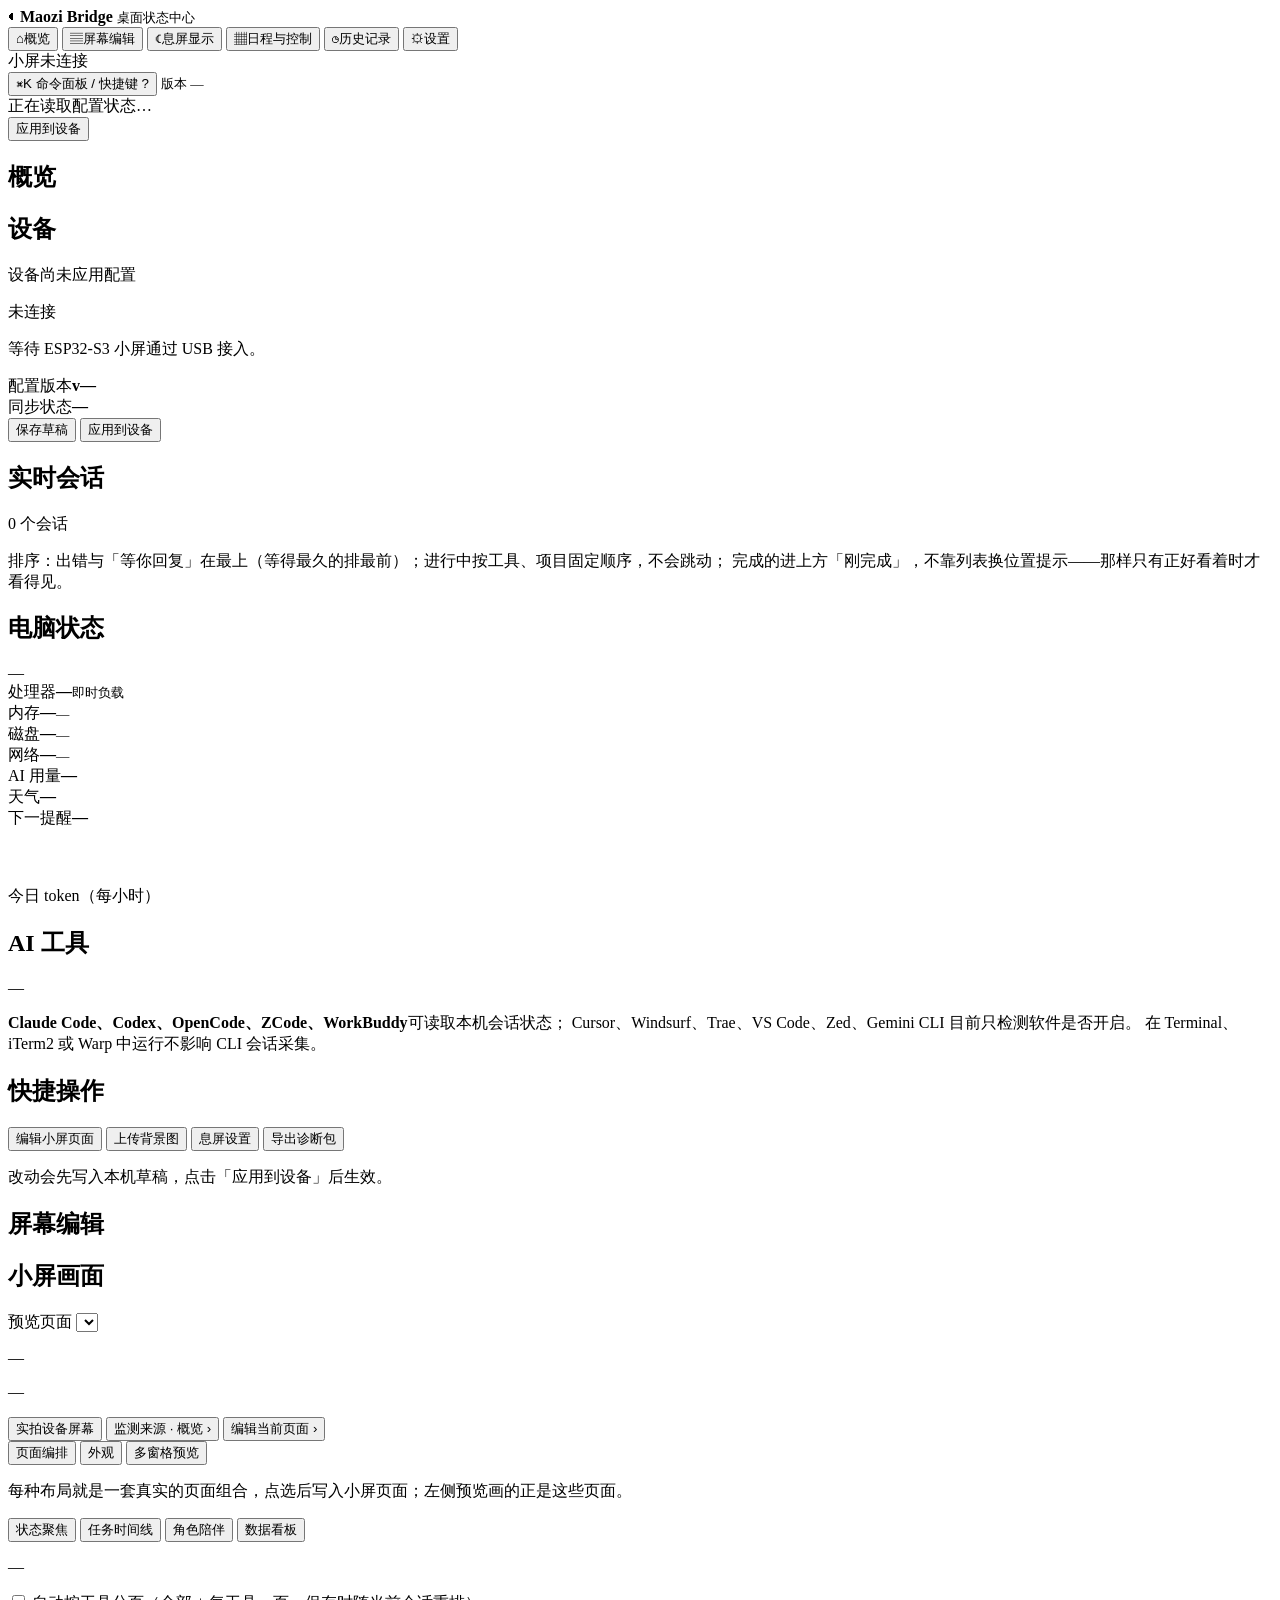
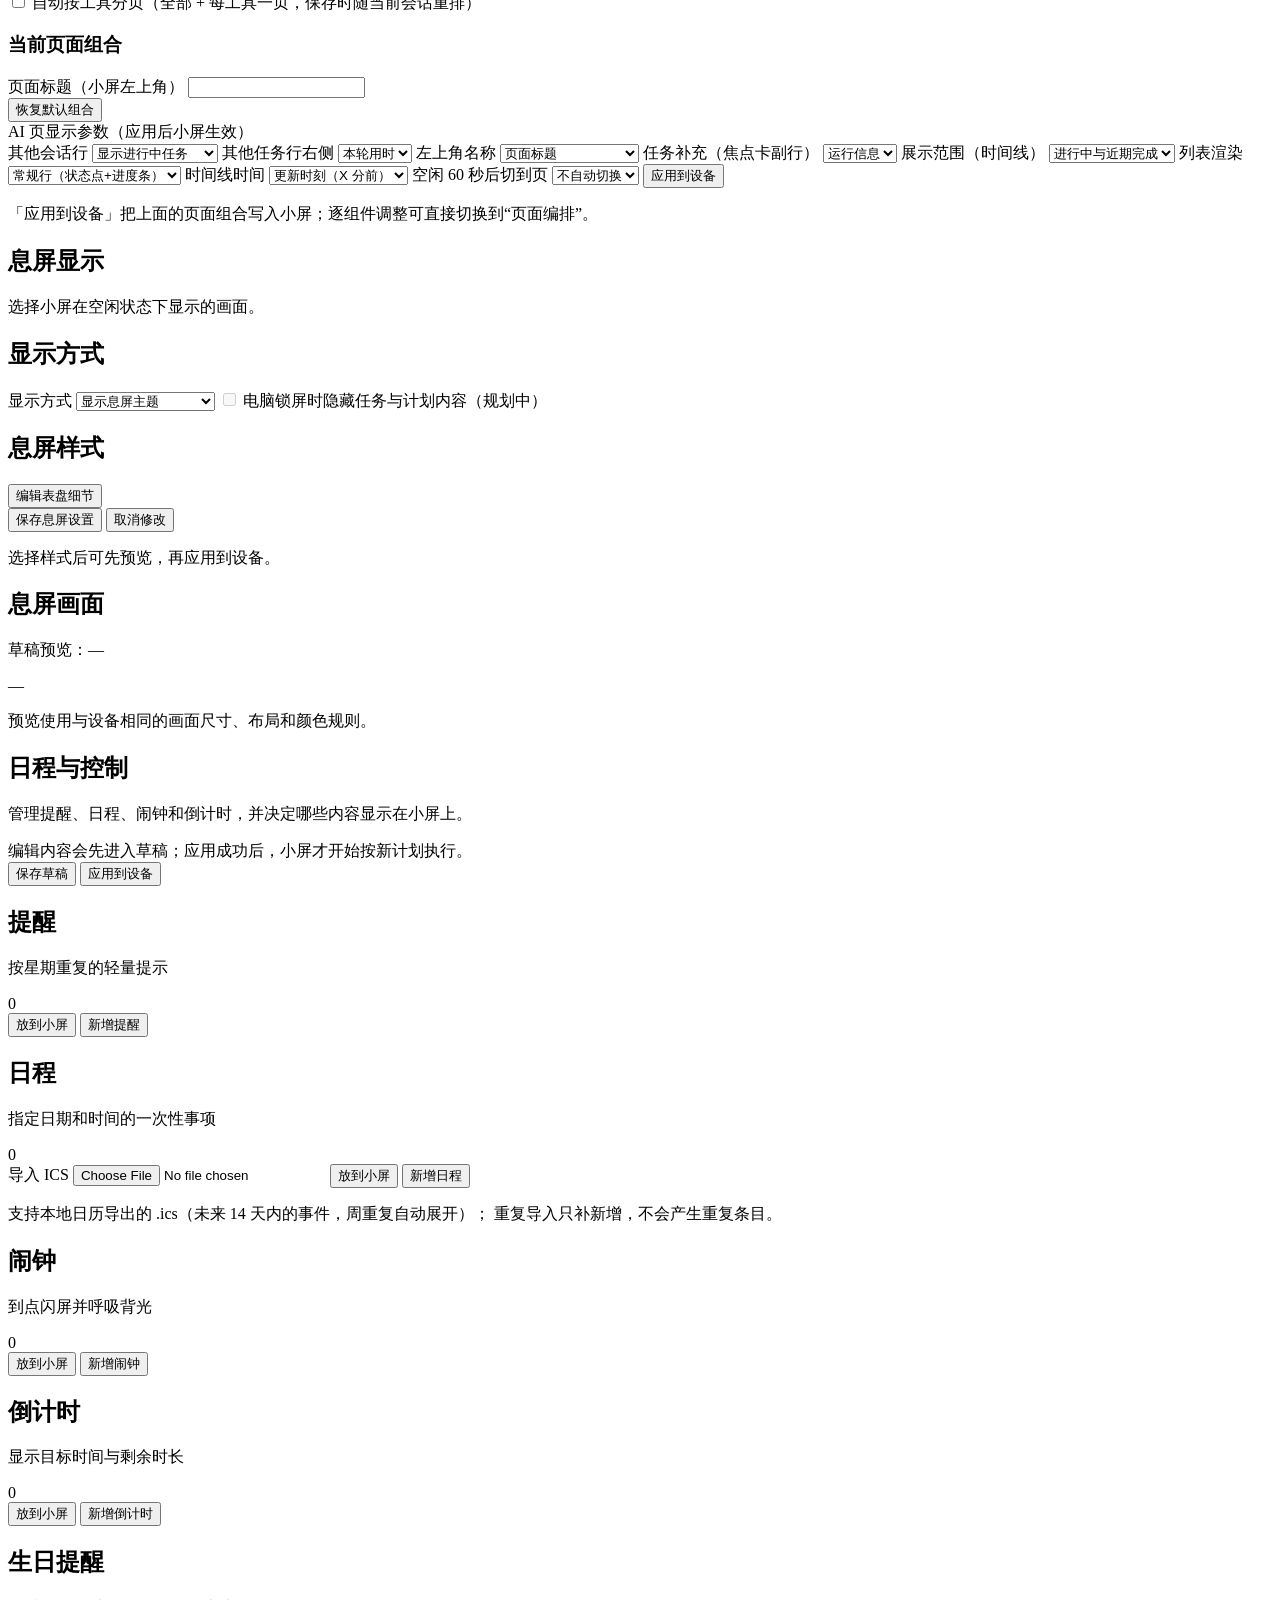
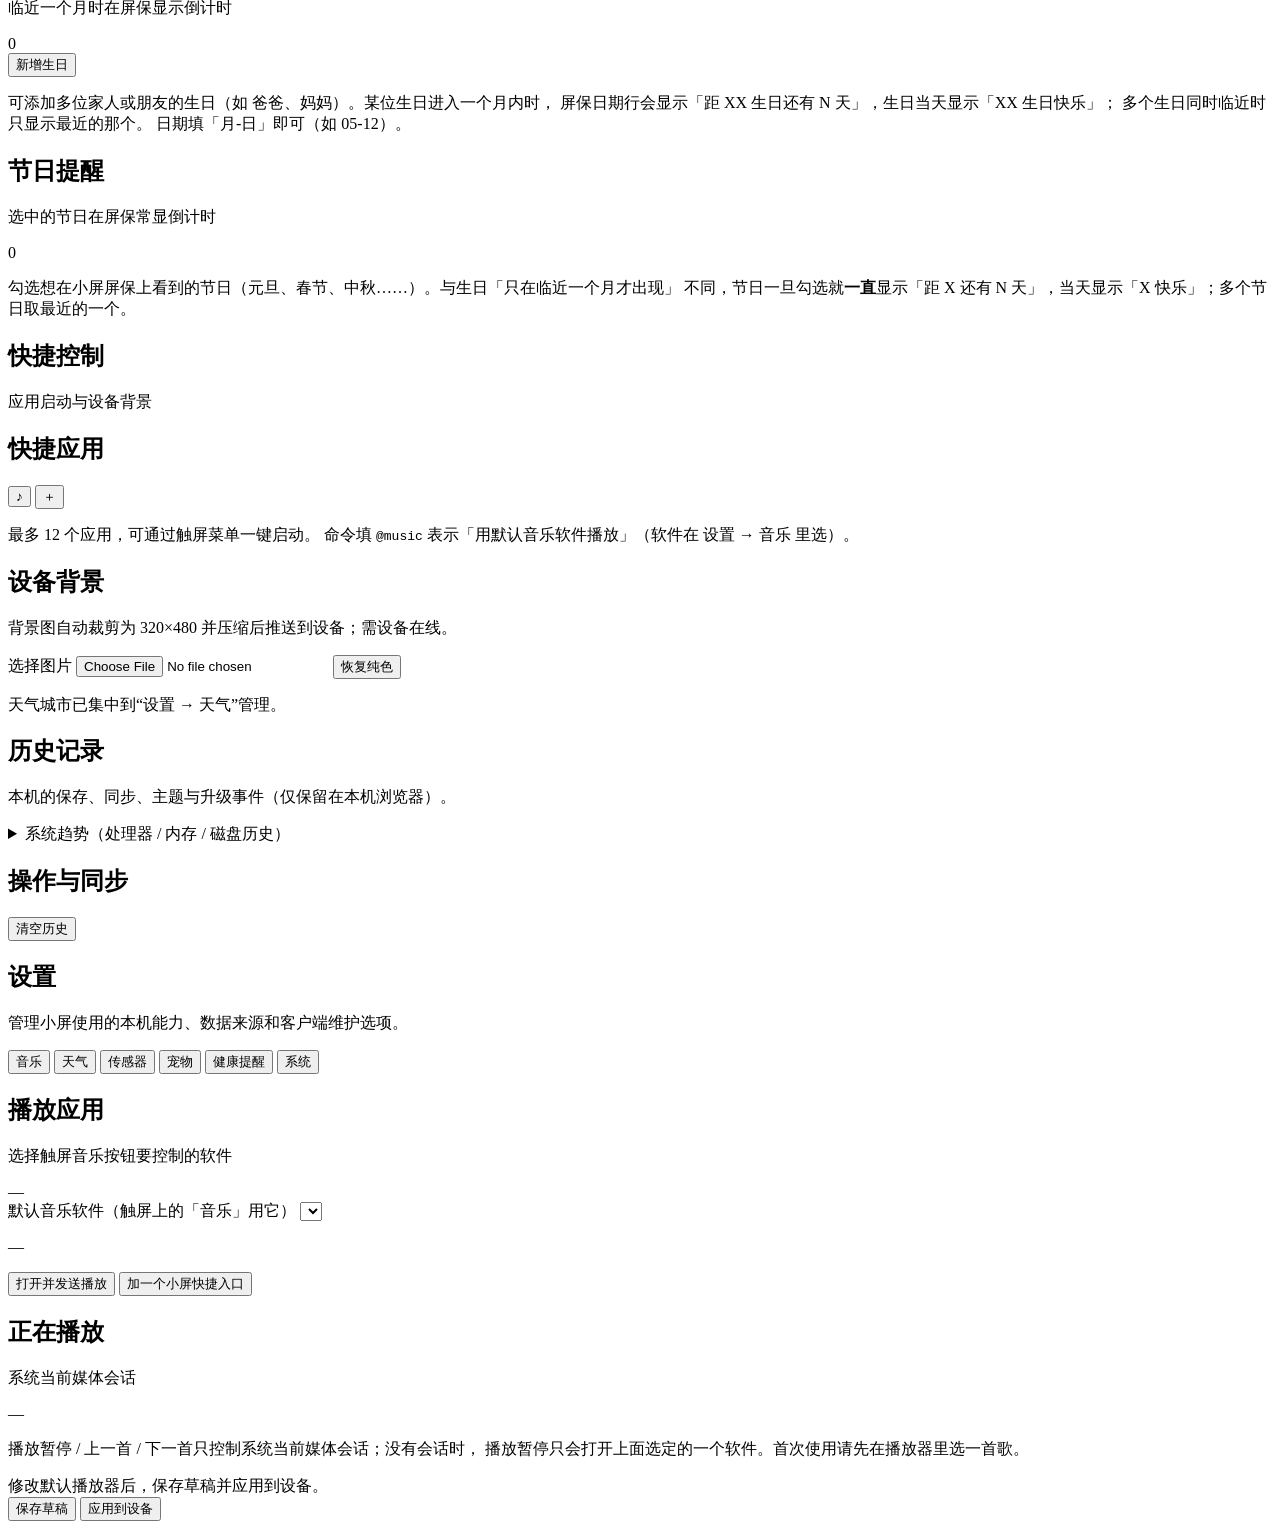
==== commit 7a6e597e: "refactor(web): M2 merge screen-config entries - layouts folded into Page editor, display settings in" ====
--- a/client/workbuddy/web_assets/index.html
+++ b/client/workbuddy/web_assets/index.html
@@ -191,14 +191,10 @@
         <!-- 右：布局方案 / 主题库 -->
         <div class="task-main">
           <div class="tabbar editor-tabbar" role="tablist" aria-label="屏幕编辑分区">
-            <button type="button" class="tab active" id="tab-layouts" role="tab"
-                    aria-selected="true" aria-controls="pane-layouts">布局方案</button>
-            <button type="button" class="tab" id="tab-pages" role="tab"
-                    aria-selected="false" aria-controls="spane-pages">页面编排</button>
+            <button type="button" class="tab active" id="tab-pages" role="tab"
+                    aria-selected="true" aria-controls="spane-pages">页面编排</button>
             <button type="button" class="tab" id="tab-themes" role="tab"
-                    aria-selected="false" aria-controls="pane-themes">主题库</button>
-            <button type="button" class="tab" id="tab-look" role="tab"
-                    aria-selected="false" aria-controls="spane-look">显示设置</button>
+                    aria-selected="false" aria-controls="pane-themes">外观</button>
             <button type="button" class="tab" id="tab-multi" role="tab"
                     aria-selected="false" aria-controls="pane-multi">多窗格预览</button>
           </div>
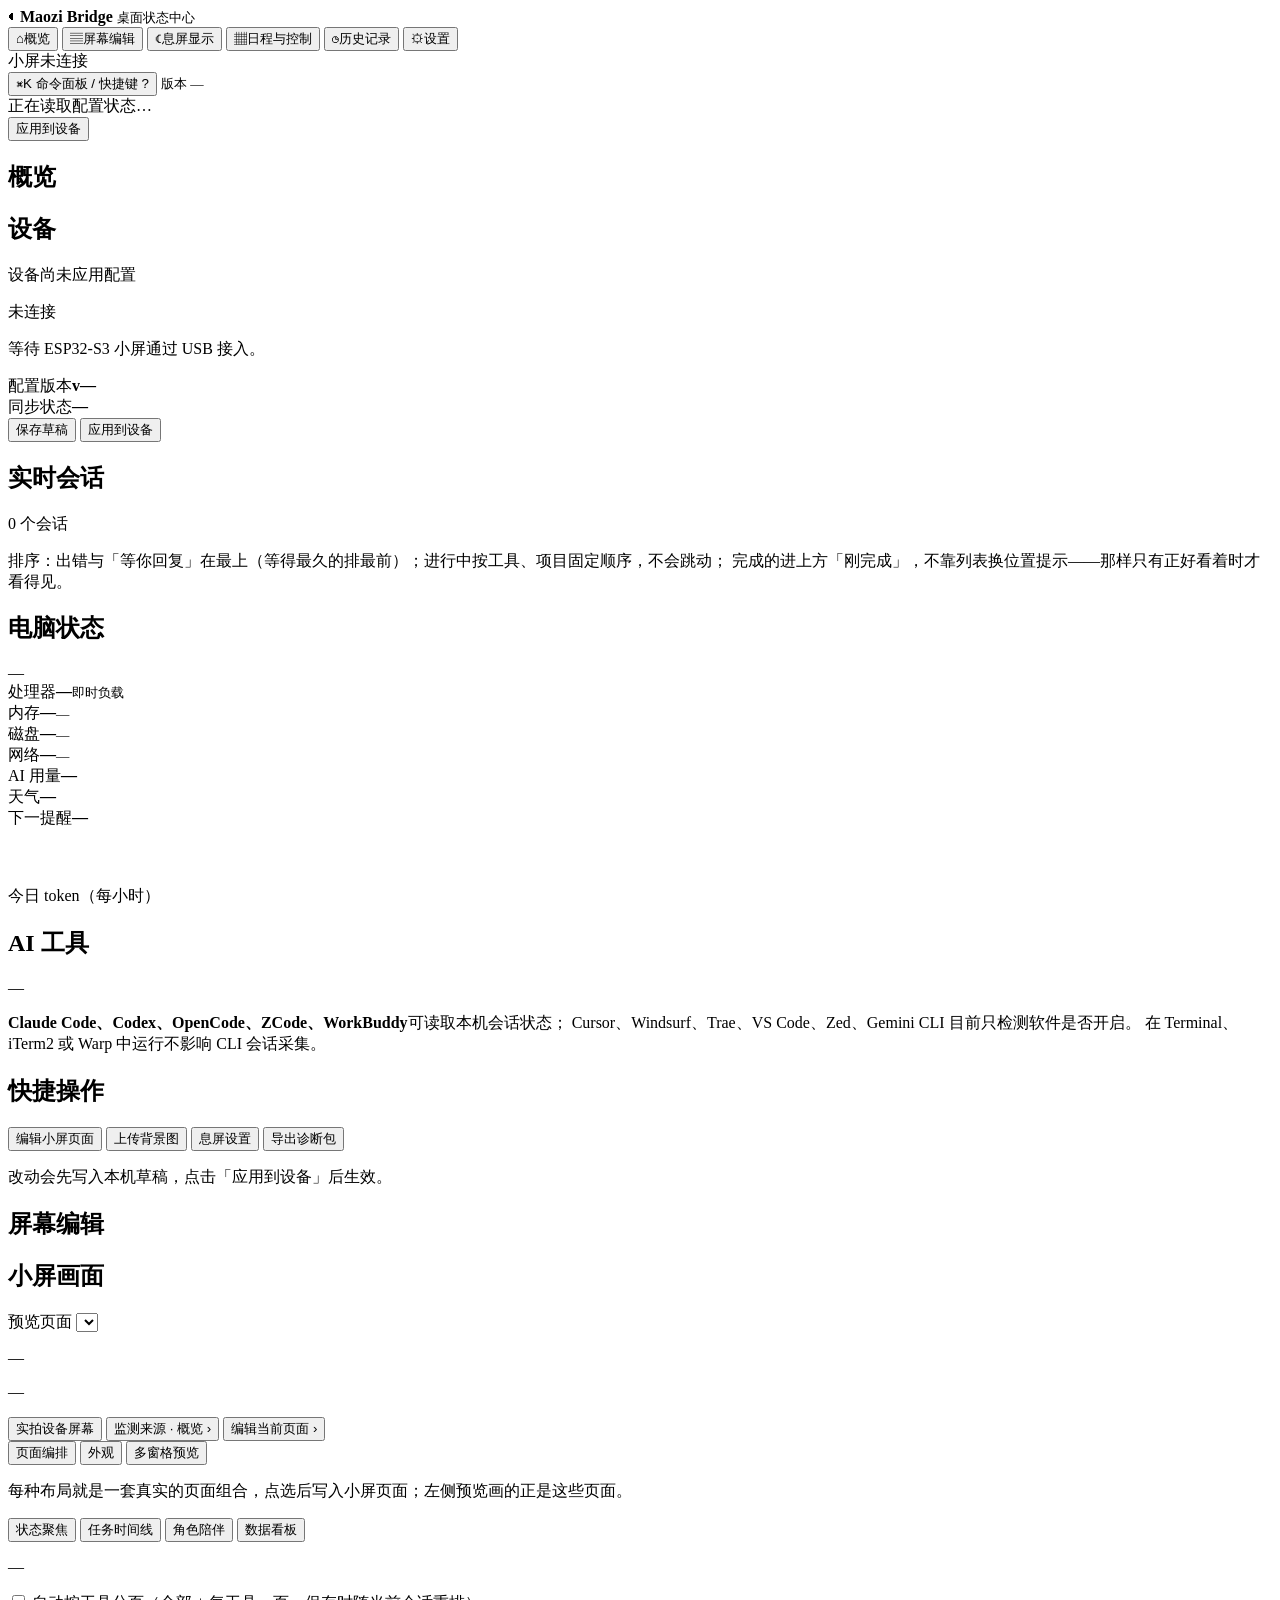
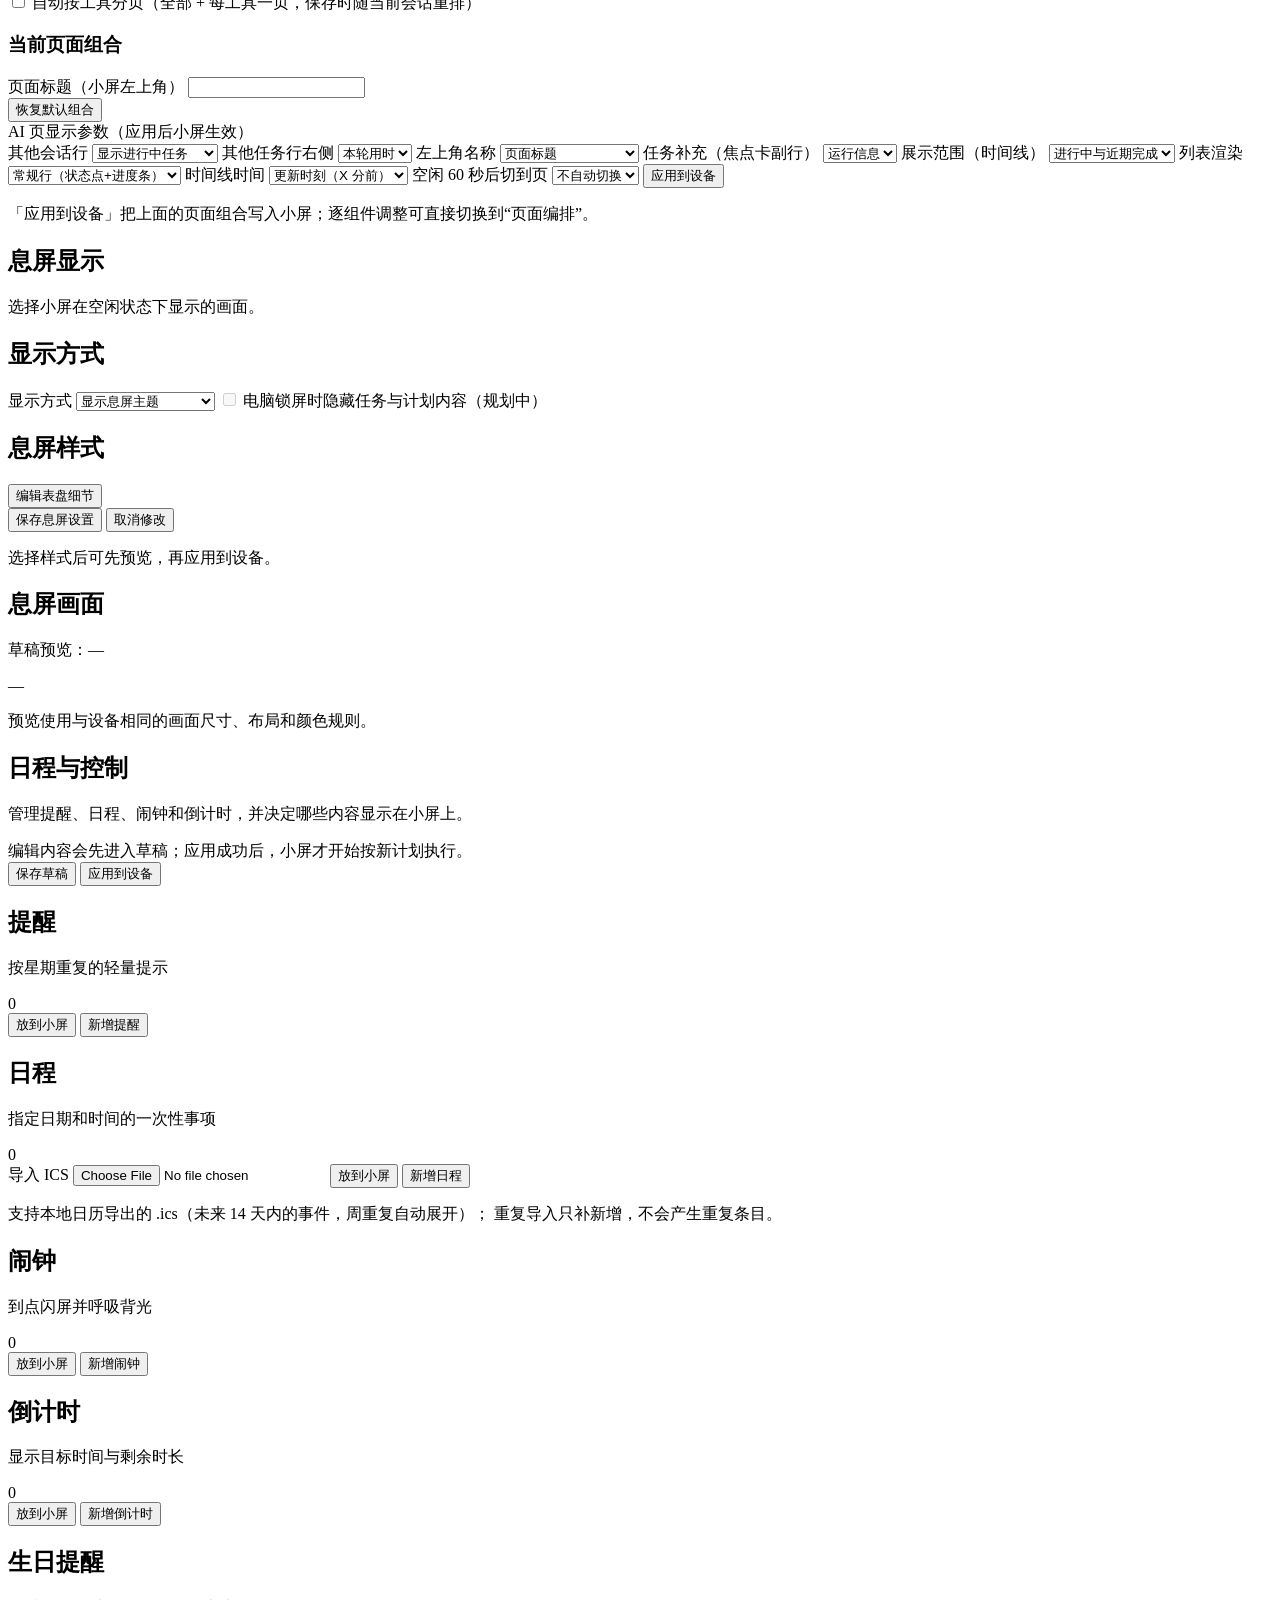
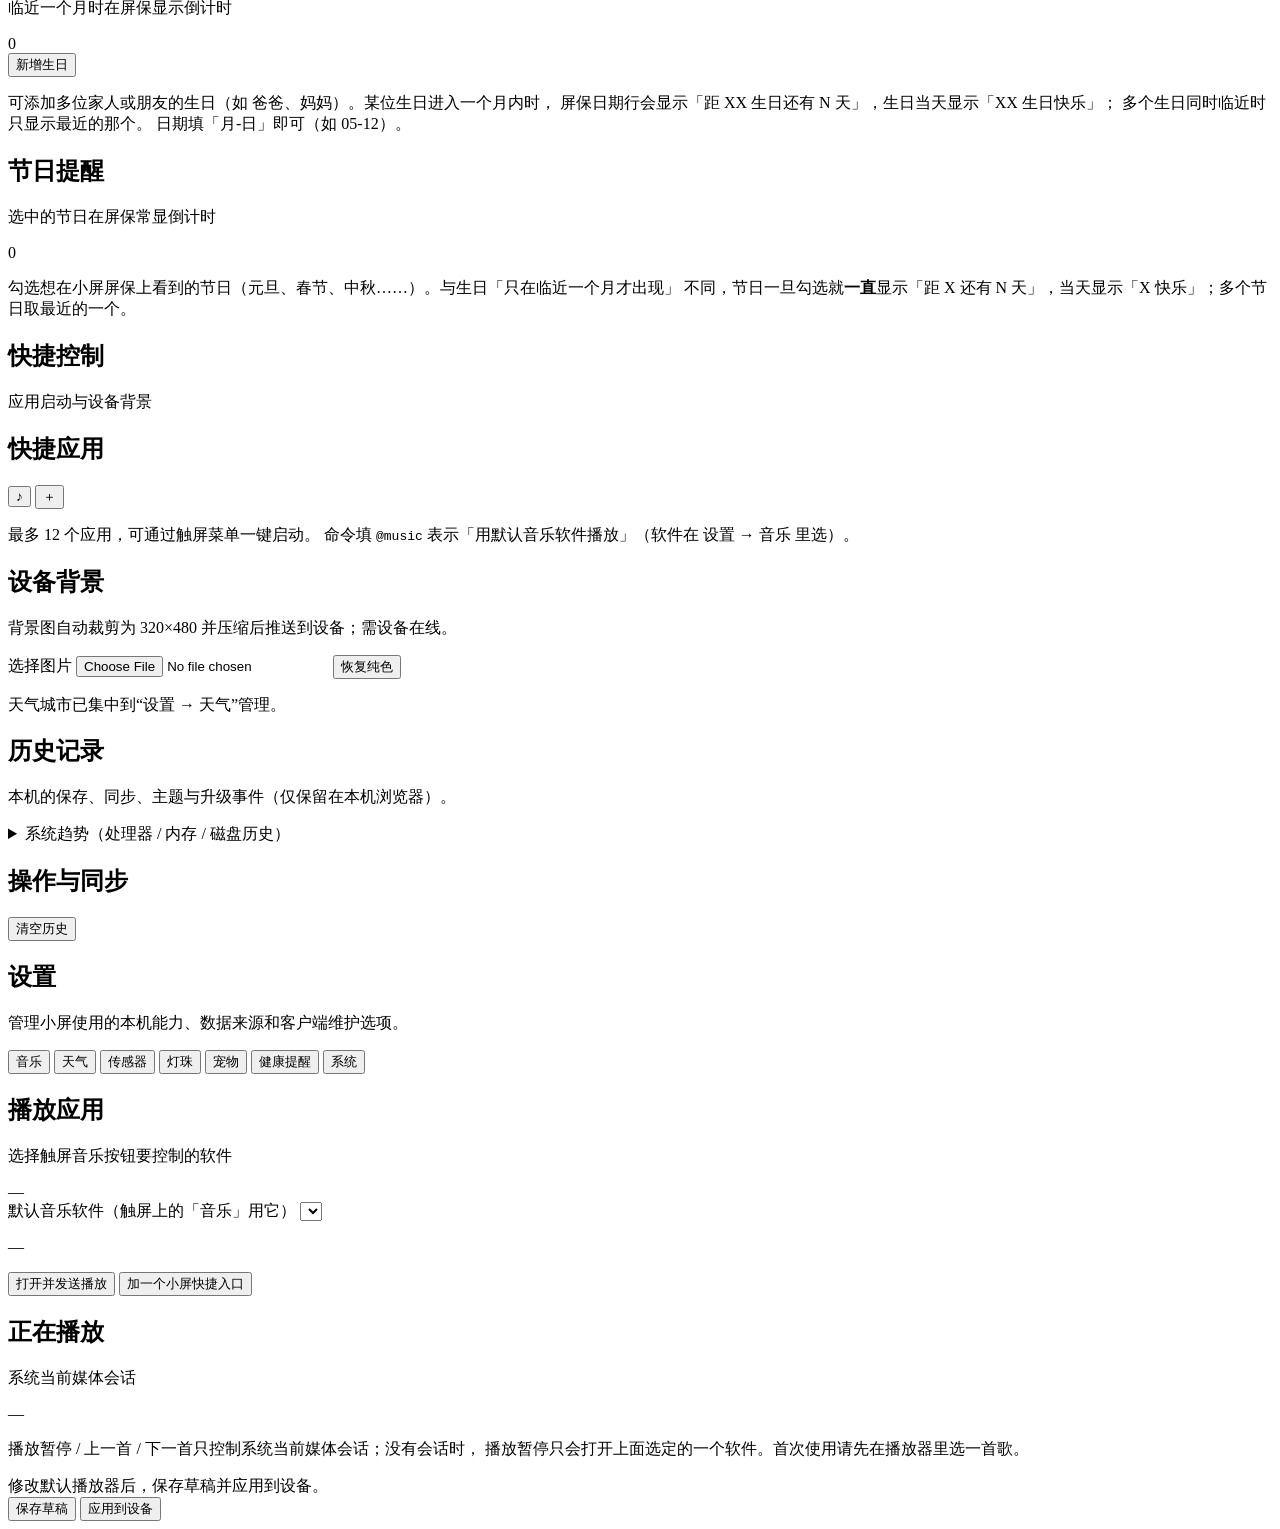
==== commit 80b700b9: "feat(web): add 灯珠 settings tab (on/off + RGB color picker)" ====
--- a/client/workbuddy/web_assets/index.html
+++ b/client/workbuddy/web_assets/index.html
@@ -608,6 +608,8 @@
                 aria-selected="false" aria-controls="spane-weather">天气</button>
         <button type="button" class="tab" id="stab-sensor" role="tab"
                 aria-selected="false" aria-controls="spane-sensor">传感器</button>
+        <button type="button" class="tab" id="stab-led" role="tab"
+                aria-selected="false" aria-controls="spane-led">灯珠</button>
         <button type="button" class="tab" id="stab-pet" role="tab"
                 aria-selected="false" aria-controls="spane-pet">宠物</button>
         <button type="button" class="tab" id="stab-health" role="tab"
@@ -834,6 +836,29 @@
           <div class="entry-list" id="sensor-link"></div>
           <p class="hint">读数长期为 —— 时：确认设备在线；BMP280/AHT20 接线为 SDA=GPIO2、SCL=GPIO1；
             并已烧录带传感器读取的最新固件（本机可用 firmware/tools/i2c_sensor_probe 单独测接线）。</p>
+        </section>
+        </div>
+      </div>
+      <div class="tabpane" id="spane-led" role="tabpanel" hidden>
+        <div class="settings-pane-grid">
+        <section class="panel settings-card" aria-labelledby="led-heading">
+          <div class="panel-head">
+            <div><h2 id="led-heading">板载灯珠</h2><p class="panel-kicker">ESP32-S3 板载 WS2812 类 RGB 灯珠</p></div>
+            <span class="count-pill muted" id="led-state">已关闭</span>
+          </div>
+          <label class="field toggle">
+            <input type="checkbox" id="led-on">
+            <span>开启灯珠（关闭即熄灭）</span>
+          </label>
+          <label class="field">
+            <span>颜色 <output class="field-value" id="led-color-val">#4CC9F0</output></span>
+            <input type="color" id="led-color" value="#4CC9F0">
+          </label>
+          <div class="btn-row">
+            <button type="button" class="button primary" id="led-apply">保存并应用到设备</button>
+          </div>
+          <p class="hint">灯珠在 <b>GPIO48</b>（ESP32-S3-DevKitC-1 板载；个别版本为 GPIO38，可在 firmware/src/config.h 改 PIN_RGB）。
+            需先烧录带灯珠驱动的固件。开启后随遥测每帧下发（RGB=r,g,b），关闭即发 0,0,0 熄灭。</p>
         </section>
         </div>
       </div>
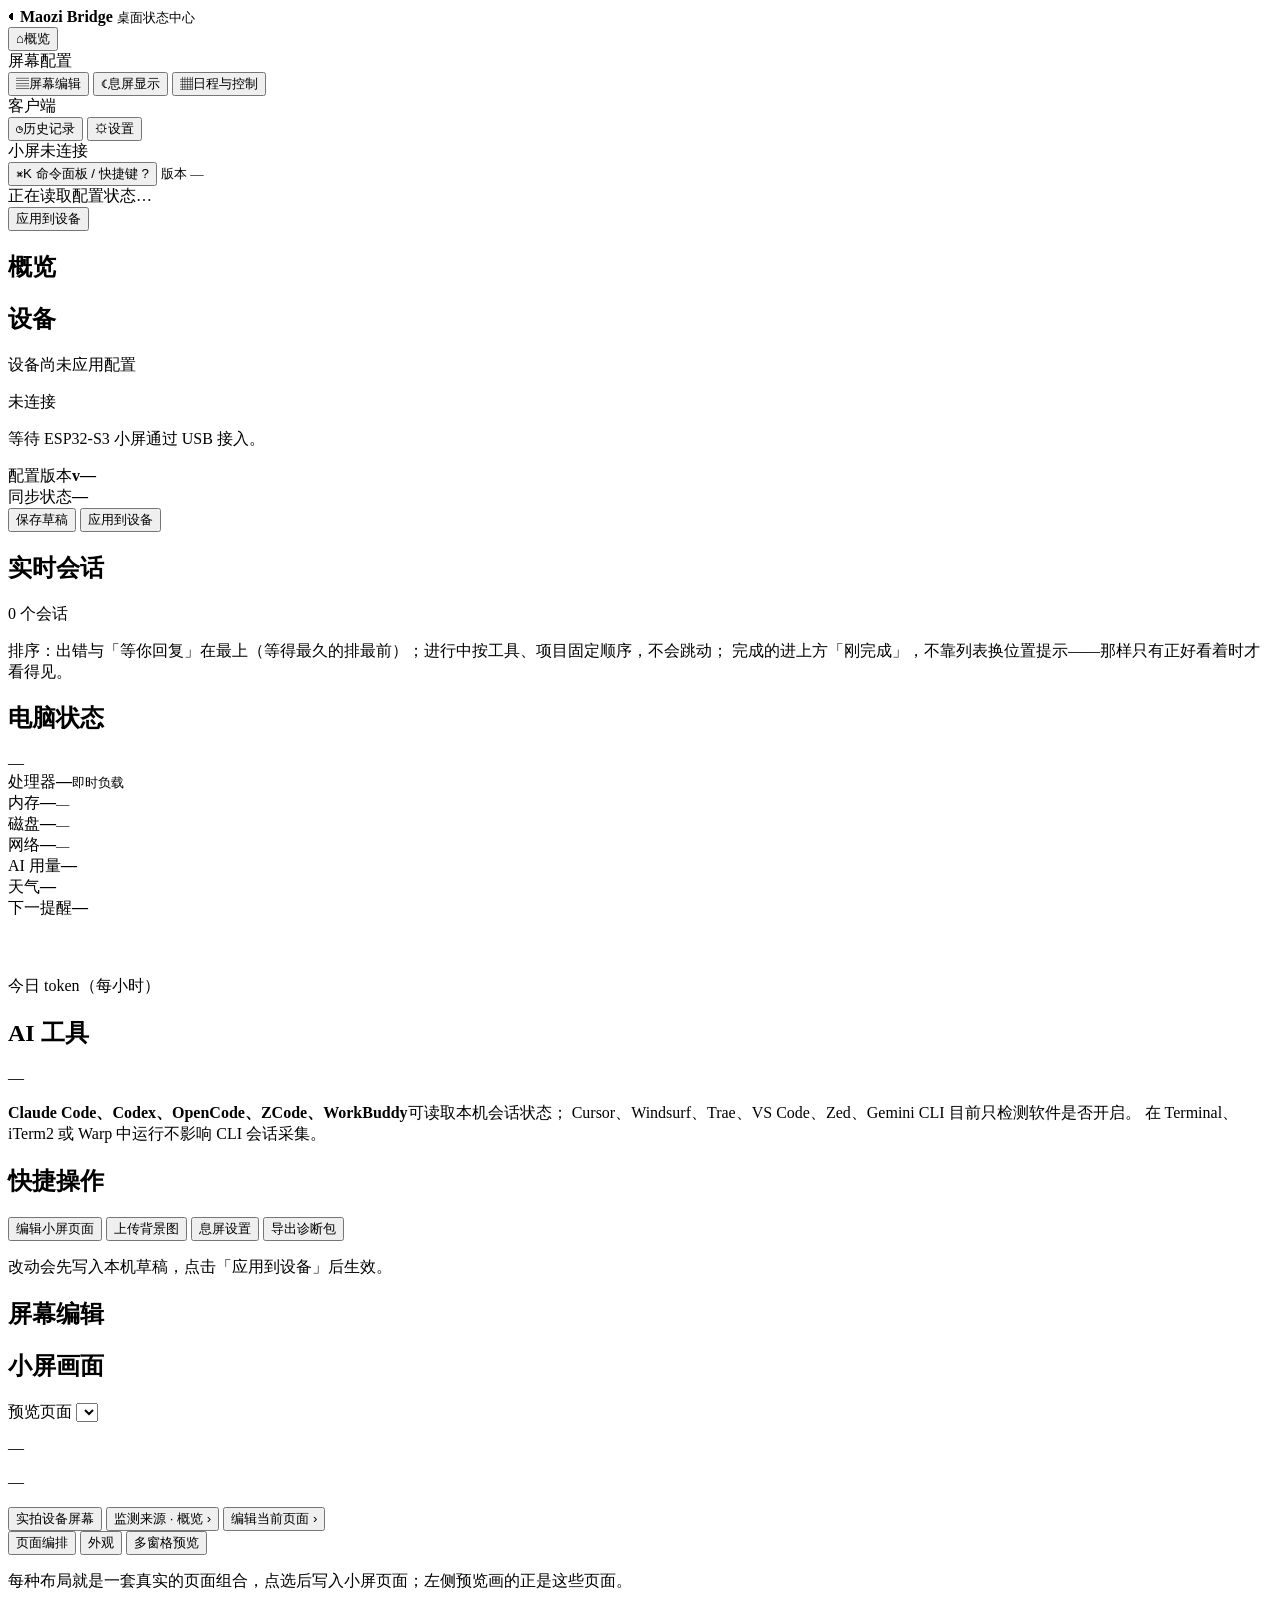
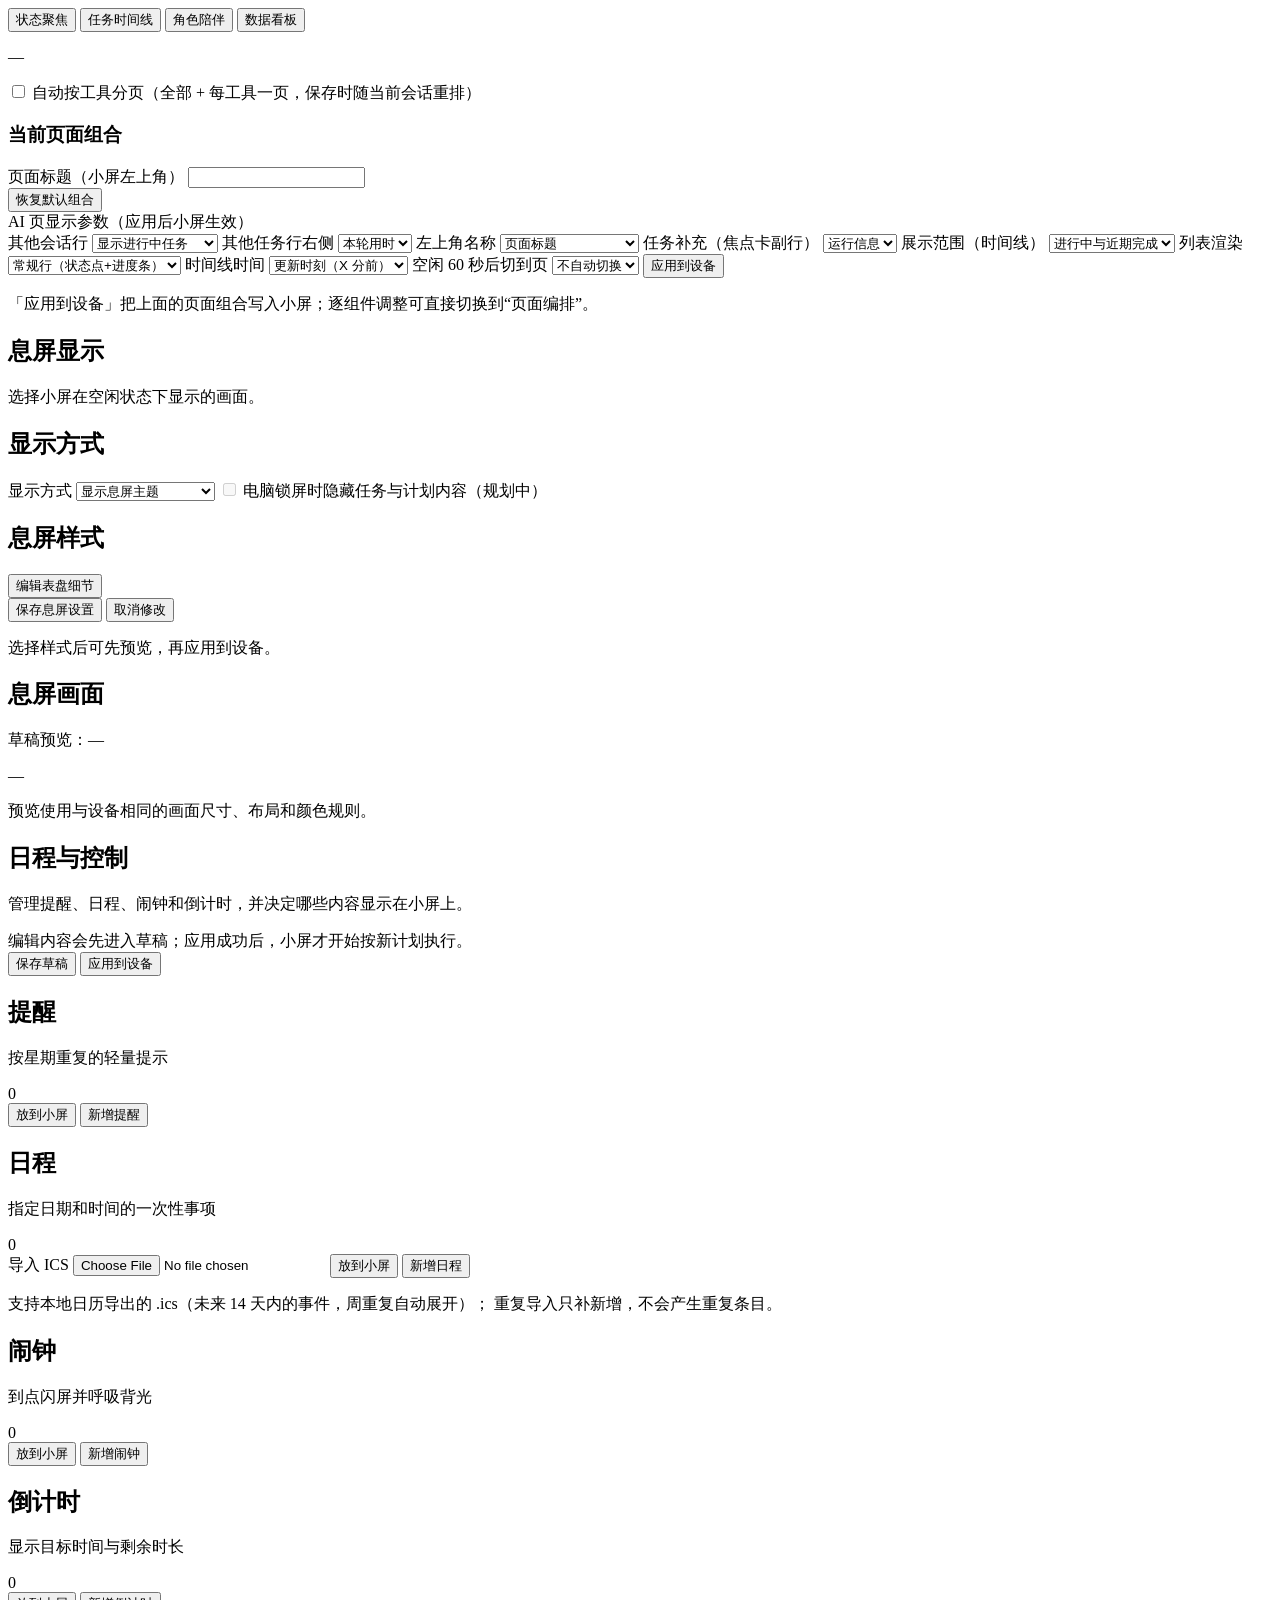
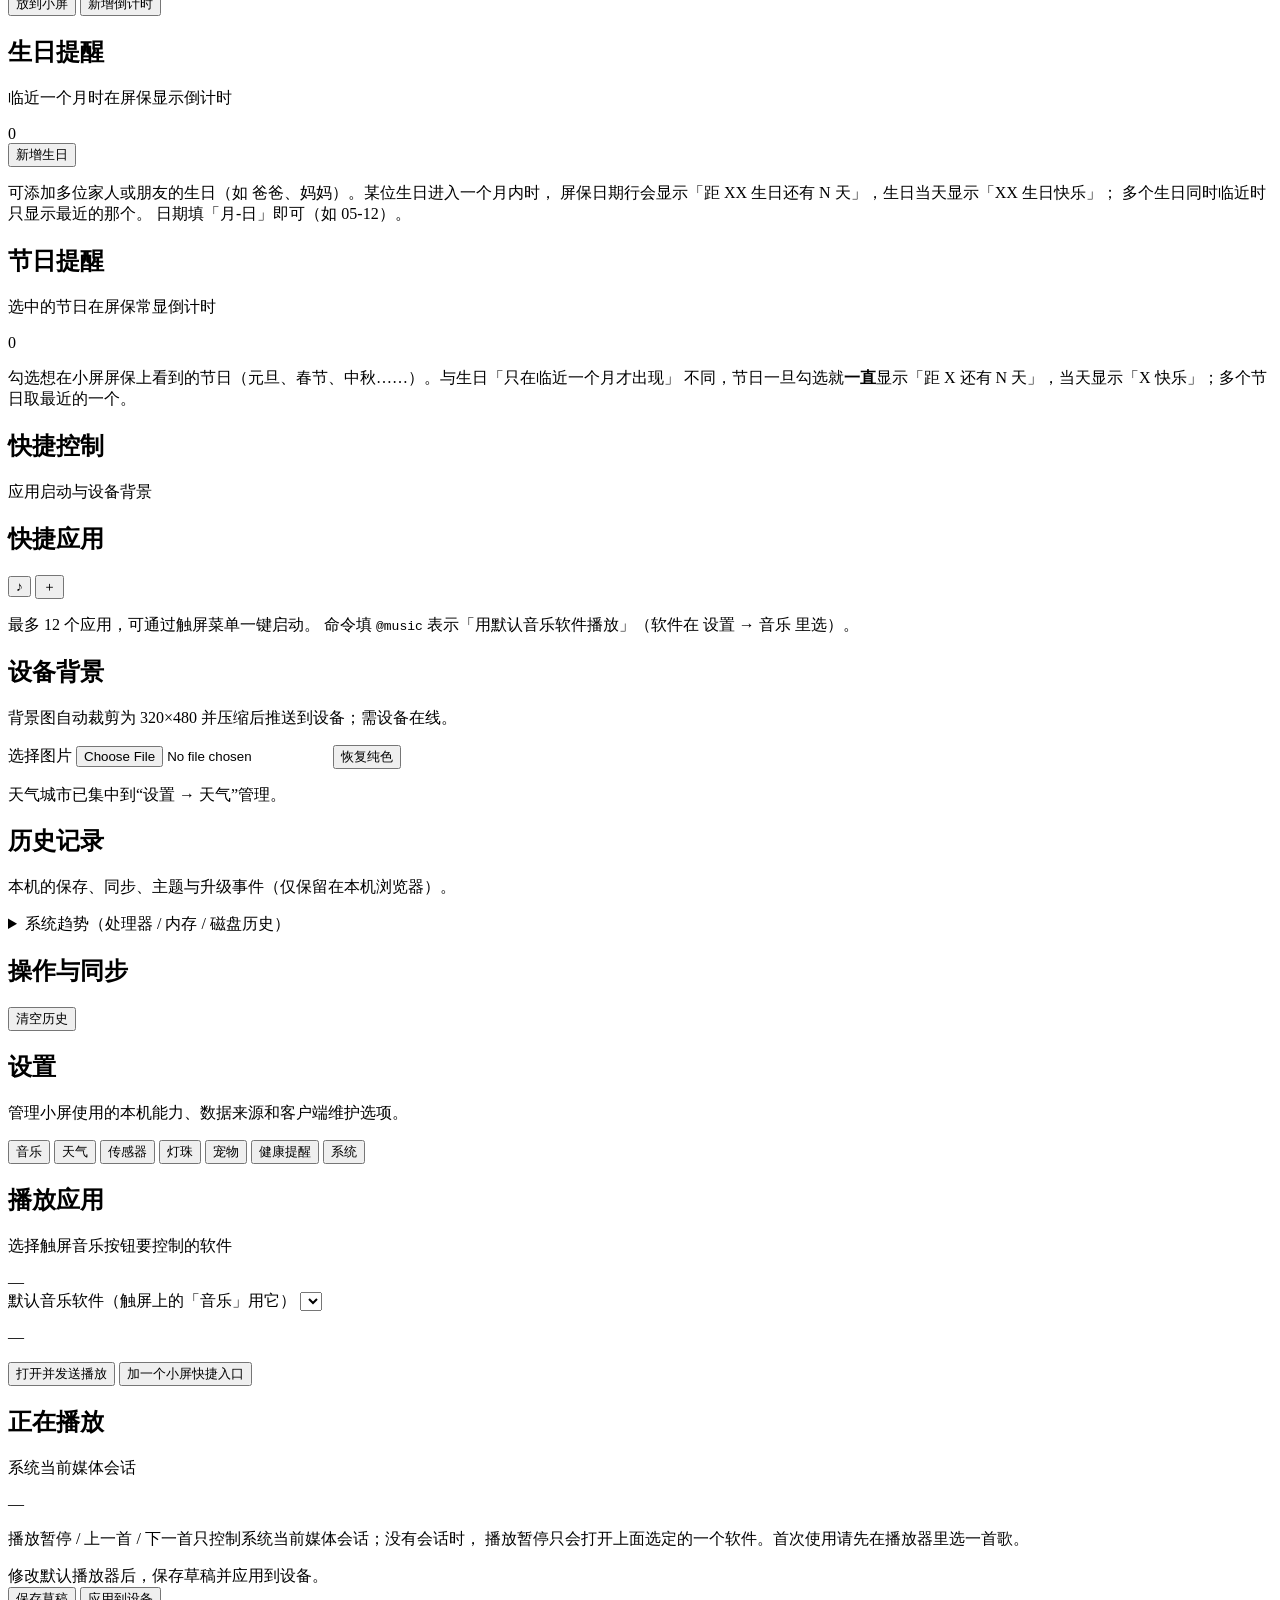
==== commit eab1a7f0: "feat(web): M2 nav 层跨视图入口归组（屏幕配置 / 客户端） 把散落的屏幕配置相关导航入口在主导航内归组： - 「屏幕配置」组：屏幕编辑(tasks) / 息屏显示(saver) / " ====
--- a/client/workbuddy/web_assets/index.html
+++ b/client/workbuddy/web_assets/index.html
@@ -25,6 +25,8 @@
       <button type="button" class="nav-item active" data-view="overview">
         <span class="nav-icon" aria-hidden="true">⌂</span>概览
       </button>
+
+      <div class="nav-group-label" aria-hidden="true">屏幕配置</div>
       <button type="button" class="nav-item" data-view="tasks">
         <span class="nav-icon" aria-hidden="true">▤</span>屏幕编辑
       </button>
@@ -34,6 +36,8 @@
       <button type="button" class="nav-item" data-view="extras">
         <span class="nav-icon" aria-hidden="true">▦</span>日程与控制
       </button>
+
+      <div class="nav-group-label" aria-hidden="true">客户端</div>
       <button type="button" class="nav-item" data-view="history">
         <span class="nav-icon" aria-hidden="true">◷</span>历史记录
       </button>
